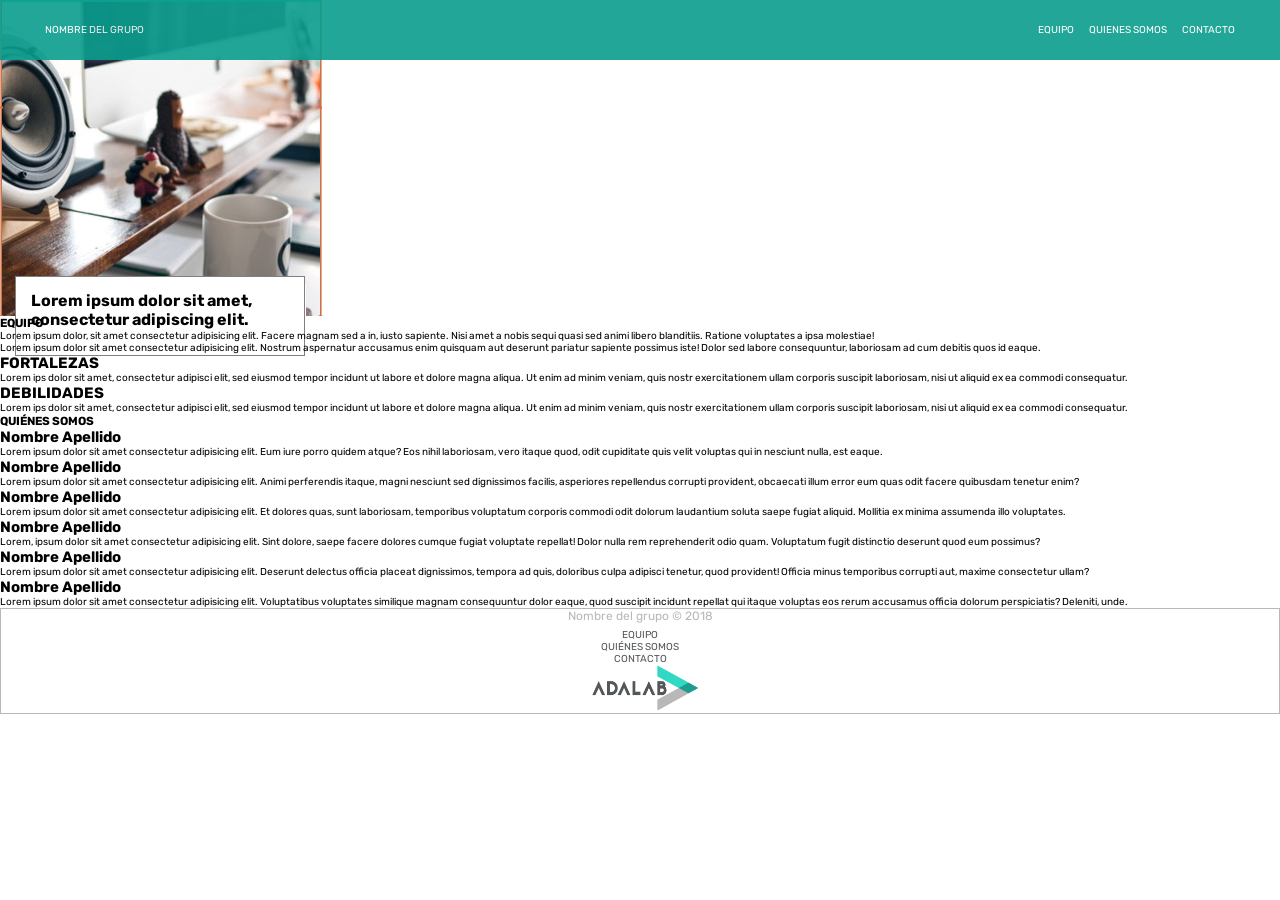
==== index.html @ 7fb5441d "update footer" ====
<!DOCTYPE html>
<html lang="en">
  <head>
    <meta charset="UTF-8" />
    <meta http-equiv="X-UA-Compatible" content="IE=edge" />
    <meta name="viewport" content="width=device-width, initial-scale=1.0" />
    <link rel="stylesheet" href="./CSS/style.css" />
    <link rel="preconnect" href="https://fonts.googleapis.com" />
    <link rel="preconnect" href="https://fonts.gstatic.com" crossorigin />
    <link
      href="https://fonts.googleapis.com/css2?family=Open+Sans&family=Rubik&display=swap"
      rel="stylesheet"
    />
    <title>Web Equipo 3</title>
  </head>
  <body class="s1-home-320">
    <!-- 1 -->
    <header>
      <div class="team-name">NOMBRE DEL GRUPO</div>
      <ul class="navbar">
        <li>EQUIPO</li>
        <li>QUIENES SOMOS</li>
        <li>CONTACTO</li>
      </ul>
    </header>
    <main>
      <!-- 2.Silvia -->
      <section class="hero">
        <div class="Rectangle-2">
          <h4 class="subtitle">
            Lorem ipsum dolor sit amet, consectetur adipiscing elit.
          </h4>
        </div>
      </section>
      <!-- 3 miriam -->
      <section class="about">
        <h3>EQUIPO</h3>
        <p>
          Lorem ipsum dolor, sit amet consectetur adipisicing elit. Facere
          magnam sed a in, iusto sapiente. Nisi amet a nobis sequi quasi sed
          animi libero blanditiis. Ratione voluptates a ipsa molestiae!
        </p>
        <p>
          Lorem ipsum dolor sit amet consectetur adipisicing elit. Nostrum
          aspernatur accusamus enim quisquam aut deserunt pariatur sapiente
          possimus iste! Dolor sed labore consequuntur, laboriosam ad cum
          debitis quos id eaque.
        </p>
      </section>
      <!-- 4 -->
      <section class="strengths"></section>
      <h2>FORTALEZAS</h2>
      <P>Lorem ips dolor sit amet, consectetur adipisci elit, sed eiusmod tempor incidunt ut labore et dolore magna aliqua. Ut enim ad minim veniam, quis nostr exercitationem ullam corporis suscipit laboriosam, nisi ut aliquid ex ea commodi consequatur. </P>
      <h2>DEBILIDADES</h2>
      <p>Lorem ips dolor sit amet, consectetur adipisci elit, sed eiusmod tempor incidunt ut labore et dolore magna aliqua. Ut enim ad minim veniam, quis nostr exercitationem ullam corporis suscipit laboriosam, nisi ut aliquid ex ea commodi consequatur. </p>
      <!-- 5.Natalia -->
      <section class="adalabers">
        <h3>QUIÉNES SOMOS</h3>
        <article>
          <h2>Nombre Apellido</h2>
          <p>Lorem ipsum dolor sit amet consectetur adipisicing elit. Eum iure porro quidem atque? Eos nihil laboriosam, vero itaque quod, odit cupiditate quis velit voluptas qui in nesciunt nulla, est eaque.</p>
        </article>
        <article>
          <h2>Nombre Apellido</h2>
          <p>Lorem ipsum dolor sit amet consectetur adipisicing elit. Animi perferendis itaque, magni nesciunt sed dignissimos facilis, asperiores repellendus corrupti provident, obcaecati illum error eum quas odit facere quibusdam tenetur enim?</p>
        </article>
        <article>
          <h2>Nombre Apellido</h2>
          <p>Lorem ipsum dolor sit amet consectetur adipisicing elit. Et dolores quas, sunt laboriosam, temporibus voluptatum corporis commodi odit dolorum laudantium soluta saepe fugiat aliquid. Mollitia ex minima assumenda illo voluptates.</p>
        </article>
        <article>
          <h2>Nombre Apellido</h2>
          <p>Lorem, ipsum dolor sit amet consectetur adipisicing elit. Sint dolore, saepe facere dolores cumque fugiat voluptate repellat! Dolor nulla rem reprehenderit odio quam. Voluptatum fugit distinctio deserunt quod eum possimus?</p>
        </article>
        <article>
          <h2>Nombre Apellido</h2>
          <p>Lorem ipsum dolor sit amet consectetur adipisicing elit. Deserunt delectus officia placeat dignissimos, tempora ad quis, doloribus culpa adipisci tenetur, quod provident! Officia minus temporibus corrupti aut, maxime consectetur ullam?</p>
        </article>
        <article>
          <h2>Nombre Apellido</h2>
          <p>Lorem ipsum dolor sit amet consectetur adipisicing elit. Voluptatibus voluptates similique magnam consequuntur dolor eaque, quod suscipit incidunt repellat qui itaque voluptas eos rerum accusamus officia dolorum perspiciatis? Deleniti, unde.</p>
        </article>
      </section>
    </main>
    <!-- 6. Maria-->
    <footer>
      <section class="footer">
        <div class="div-footer1">Nombre del grupo © 2018</div>
        <div >
          <ul class="list-footer">
            <li><a href="">EQUIPO</a></li>
            <li><a href="">QUIÉNES SOMOS</a></li>
            <li><a href="">CONTACTO</a></li>
          </ul>
        </div>
        <div>
          <img
            class="logo-adalab"
            src="./img/logo-adalab.png"
            alt="Logo Adalab"
          />
        </div>
      </section>
    </footer>
  </body>
</html>
---- CSS/style.css ----
* {
  margin: 0;
  padding: 0;
  box-sizing: border-box;
  font-family: "Open Sans", sans-serif;
  font-family: "Rubik", sans-serif;
}

:root {
  font-size: 62.5%;
  --black: #000;
  --light-grey-blue: rgba(184, 184, 185, 0.1);
  --aqua: #14d9c4;
  --blue-green: #099d8d;
  --black-8: rgba(0, 0, 0, 0.08);
  --gunmetal: #54585a;
  --white: #fff;
  --cool-grey: #b8b8b9;
}

/* PARTE RAQUEL */

header {
  display: flex;
  justify-content: space-between;
  height: 60px;
  padding-left: 45px;
  padding-right: 45px;
  align-items: center;
  background-color: #099d8d;
  color: white;
  position: fixed;
  width: 100vw;
  opacity: 90%;
}

.navbar {
  display: flex;
  list-style: none;
  column-gap: 15px;
}

/* PARTE SILVIA */
.hero {
    background-image: url(../img/imagen-hero.png);
    background-repeat: no-repeat;
    width: 100vw;
    height: 316px;
    display: flex;
    align-items: center;
}

.Rectangle-2 {
  width: 290px;
  height: 80px;
  margin: 316px 15px 0 15px;
  padding: 14px 15px 16px;
  background-color: white;
  border: 1px solid grey;
  display: flex;
}

.subtitle {
  width: 260px;
  height: 50px;
  font-size: 1.6rem;
  /* SP:el tamañon en Zeplin pone 18px, ver fuente original cuando la tengamos */
}


/* PARTE MARÍA */
.footer {
  height: 20wh;
  border: 1px solid var(--cool-grey);
  display: flex;
  flex-direction: column;
  align-items: center;
  justify-content: space-evenly;
}

.div-footer1 {
  width: 172px;
  height: 20px;
  text-align: center;
  font-size: 1.2rem;
   /* MP:el tamañon en Zeplin pone 14px, ver fuente original cuando la tengamos */
  color:var(--cool-grey);
  
}
.list-footer {
  list-style: none;
  text-align: center;
}

.list-footer a {
  text-decoration: none;
  color: #54585a;
}
.logo-adalab {
  width: 115.9px;
  height: 45px;
}
@media screen and (min-width:768){ 
  .footer{
  height: 20wh;
  border: 1px solid var(--cool-grey);
  display: inline;
  }
  .list-footer{
    text-align: right;
  }
}
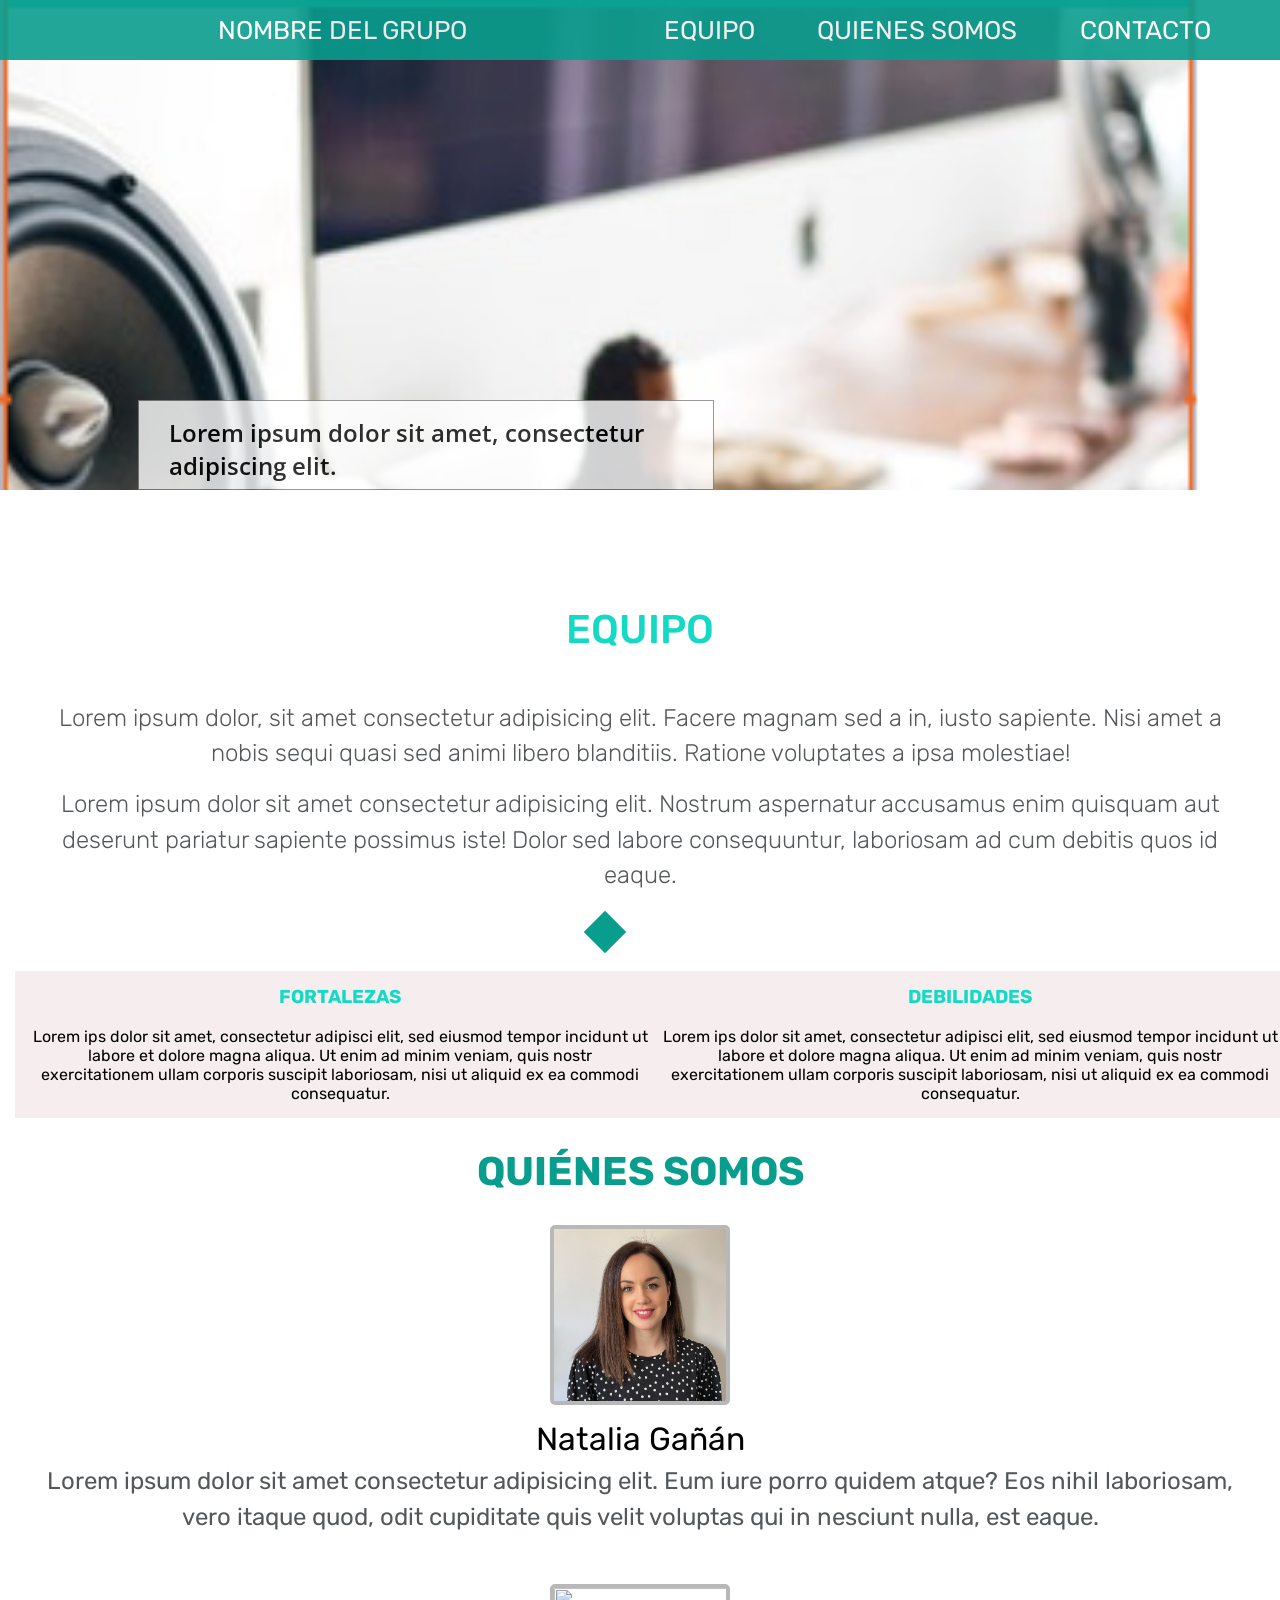
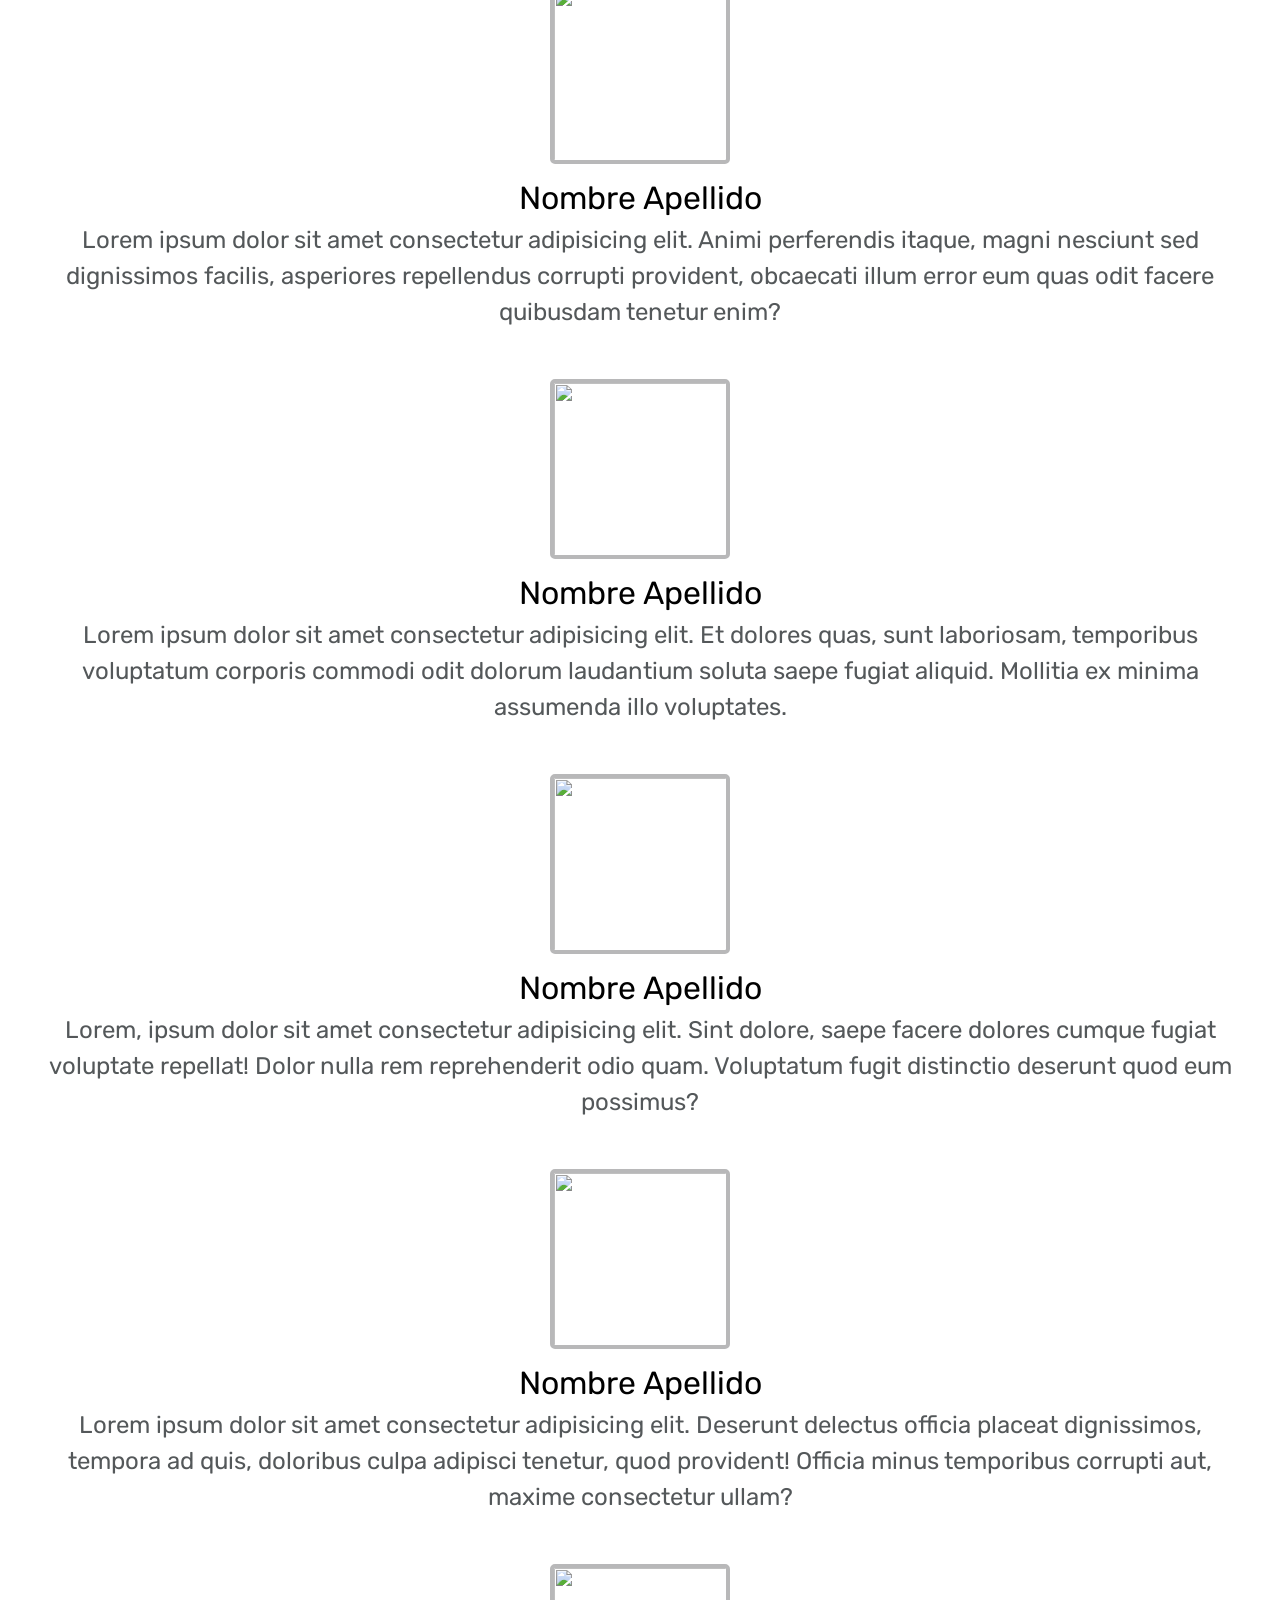
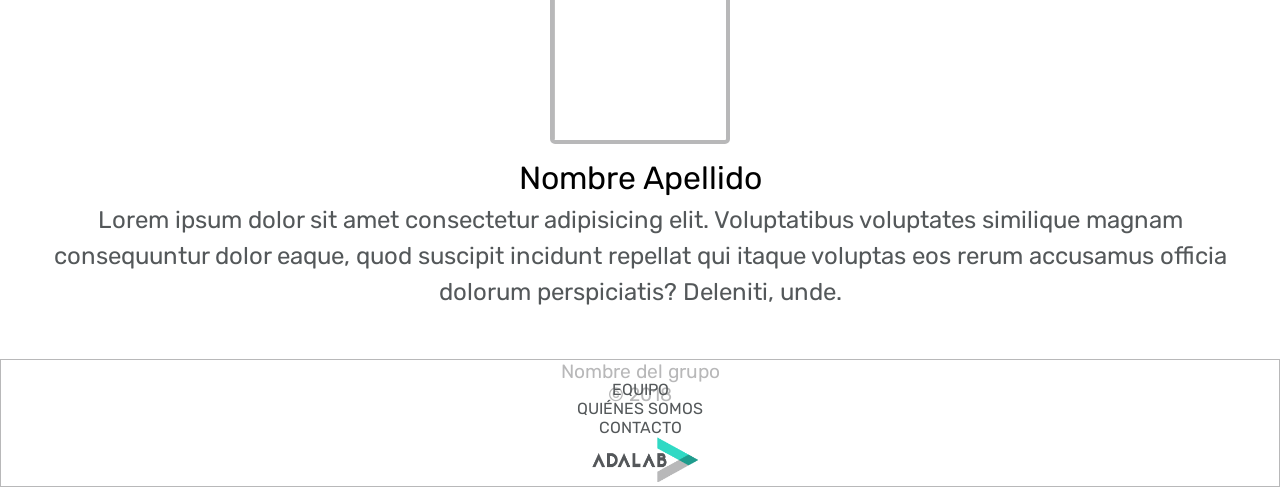
==== commit 7b3bd48f: "update html and css main" ====
--- a/index.html
+++ b/index.html
@@ -1,40 +1,41 @@
 <!DOCTYPE html>
 <html lang="en">
-  <head>
-    <meta charset="UTF-8" />
-    <meta http-equiv="X-UA-Compatible" content="IE=edge" />
-    <meta name="viewport" content="width=device-width, initial-scale=1.0" />
-    <link rel="stylesheet" href="./CSS/style.css" />
-    <link rel="preconnect" href="https://fonts.googleapis.com" />
-    <link rel="preconnect" href="https://fonts.gstatic.com" crossorigin />
-    <link
-      href="https://fonts.googleapis.com/css2?family=Open+Sans&family=Rubik&display=swap"
-      rel="stylesheet"
-    />
-    <title>Web Equipo 3</title>
-  </head>
-  <body class="s1-home-320">
-    <!-- 1 -->
-    <header>
-      <div class="team-name">NOMBRE DEL GRUPO</div>
-      <ul class="navbar">
-        <li>EQUIPO</li>
-        <li>QUIENES SOMOS</li>
-        <li>CONTACTO</li>
-      </ul>
-    </header>
-    <main>
-      <!-- 2.Silvia -->
-      <section class="hero">
-        <div class="Rectangle-2">
-          <h4 class="subtitle">
-            Lorem ipsum dolor sit amet, consectetur adipiscing elit.
-          </h4>
-        </div>
-      </section>
-      <!-- 3 miriam -->
-      <section class="about">
-        <h3>EQUIPO</h3>
+
+<head>
+  <meta charset="UTF-8" />
+  <meta http-equiv="X-UA-Compatible" content="IE=edge" />
+  <meta name="viewport" content="width=device-width, initial-scale=1.0" />
+  <link rel="stylesheet" href="./CSS/style.css" />
+  <link rel="preconnect" href="https://fonts.googleapis.com" />
+  <link rel="preconnect" href="https://fonts.gstatic.com" crossorigin />
+  <link href="https://fonts.googleapis.com/css2?family=Open+Sans&family=Rubik&display=swap" rel="stylesheet" />
+  <script src="https://kit.fontawesome.com/822f5c1f81.js" crossorigin="anonymous"></script>
+  <title>Web Equipo 3</title>
+</head>
+
+<body class="s1-home-320">
+  <!-- 1 -->
+  <header>
+    <div class="team-name">NOMBRE DEL GRUPO</div>
+    <ul class="navbar">
+      <li>EQUIPO</li>
+      <li>QUIENES SOMOS</li>
+      <li>CONTACTO</li>
+    </ul>
+  </header>
+  <main>
+    <!-- 2.Silvia -->
+    <section class="hero">
+      <div class="Rectangle-2">
+        <h4 class="subtitle">
+          Lorem ipsum dolor sit amet, consectetur adipiscing elit.
+        </h4>
+      </div>
+    </section>
+    <!-- 3 miriam -->
+    <section class="about">
+      <h3>EQUIPO</h3>
+      <div class="about-paragraph">
         <p>
           Lorem ipsum dolor, sit amet consectetur adipisicing elit. Facere
           magnam sed a in, iusto sapiente. Nisi amet a nobis sequi quasi sed
@@ -46,61 +47,129 @@
           possimus iste! Dolor sed labore consequuntur, laboriosam ad cum
           debitis quos id eaque.
         </p>
-      </section>
-      <!-- 4 -->
-      <section class="strengths"></section>
-      <h2>FORTALEZAS</h2>
-      <P>Lorem ips dolor sit amet, consectetur adipisci elit, sed eiusmod tempor incidunt ut labore et dolore magna aliqua. Ut enim ad minim veniam, quis nostr exercitationem ullam corporis suscipit laboriosam, nisi ut aliquid ex ea commodi consequatur. </P>
-      <h2>DEBILIDADES</h2>
-      <p>Lorem ips dolor sit amet, consectetur adipisci elit, sed eiusmod tempor incidunt ut labore et dolore magna aliqua. Ut enim ad minim veniam, quis nostr exercitationem ullam corporis suscipit laboriosam, nisi ut aliquid ex ea commodi consequatur. </p>
-      <!-- 5.Natalia -->
-      <section class="adalabers">
-        <h3>QUIÉNES SOMOS</h3>
-        <article>
-          <h2>Nombre Apellido</h2>
-          <p>Lorem ipsum dolor sit amet consectetur adipisicing elit. Eum iure porro quidem atque? Eos nihil laboriosam, vero itaque quod, odit cupiditate quis velit voluptas qui in nesciunt nulla, est eaque.</p>
-        </article>
-        <article>
-          <h2>Nombre Apellido</h2>
-          <p>Lorem ipsum dolor sit amet consectetur adipisicing elit. Animi perferendis itaque, magni nesciunt sed dignissimos facilis, asperiores repellendus corrupti provident, obcaecati illum error eum quas odit facere quibusdam tenetur enim?</p>
-        </article>
-        <article>
-          <h2>Nombre Apellido</h2>
-          <p>Lorem ipsum dolor sit amet consectetur adipisicing elit. Et dolores quas, sunt laboriosam, temporibus voluptatum corporis commodi odit dolorum laudantium soluta saepe fugiat aliquid. Mollitia ex minima assumenda illo voluptates.</p>
-        </article>
-        <article>
-          <h2>Nombre Apellido</h2>
-          <p>Lorem, ipsum dolor sit amet consectetur adipisicing elit. Sint dolore, saepe facere dolores cumque fugiat voluptate repellat! Dolor nulla rem reprehenderit odio quam. Voluptatum fugit distinctio deserunt quod eum possimus?</p>
-        </article>
-        <article>
-          <h2>Nombre Apellido</h2>
-          <p>Lorem ipsum dolor sit amet consectetur adipisicing elit. Deserunt delectus officia placeat dignissimos, tempora ad quis, doloribus culpa adipisci tenetur, quod provident! Officia minus temporibus corrupti aut, maxime consectetur ullam?</p>
-        </article>
-        <article>
-          <h2>Nombre Apellido</h2>
-          <p>Lorem ipsum dolor sit amet consectetur adipisicing elit. Voluptatibus voluptates similique magnam consequuntur dolor eaque, quod suscipit incidunt repellat qui itaque voluptas eos rerum accusamus officia dolorum perspiciatis? Deleniti, unde.</p>
-        </article>
-      </section>
-    </main>
-    <!-- 6. Maria-->
-    <footer>
-      <section class="footer">
-        <div class="div-footer1">Nombre del grupo © 2018</div>
-        <div >
-          <ul class="list-footer">
-            <li><a href="">EQUIPO</a></li>
-            <li><a href="">QUIÉNES SOMOS</a></li>
-            <li><a href="">CONTACTO</a></li>
-          </ul>
+      </div>
+    </section>
+    <div class="about-cube"></div>
+    <!-- 4 -->
+    <section class="strengths">
+    <div class="fort">
+      
+        <h3 class="forttit">FORTALEZAS</h3>
+        <br/>
+      
+        <p>Lorem ips dolor sit amet, consectetur adipisci elit, sed eiusmod tempor incidunt ut labore et dolore magna aliqua. Ut enim ad minim veniam, quis nostr exercitationem ullam corporis suscipit laboriosam, nisi ut aliquid ex ea commodi consequatur. </p>
+    </div>
+    
+
+    <div class="debi">
+
+          <h3 
+          class="debil">DEBILIDADES</h3>
+          <br/>
+
+        <p>Lorem ips dolor sit amet, consectetur adipisci elit, sed eiusmod tempor incidunt ut labore et dolore magna aliqua. Ut enim ad minim veniam, quis nostr exercitationem ullam corporis suscipit laboriosam, nisi ut aliquid ex ea commodi consequatur. </p>
+    </div>
+      
+    </section>
+
+    <!-- 5.Natalia -->
+    <section class="adalabers">
+      <h2 class="title-section2">quiénes somos</h2>
+      <article class="boxes">
+        <img class="images" src="./img/Nataliaoriginal.jpg" alt="">
+        <h3 class="names">Natalia Gañán</h3>
+        <p class="description">Lorem ipsum dolor sit amet consectetur adipisicing elit. Eum iure porro quidem atque? Eos
+          nihil laboriosam, vero itaque quod, odit cupiditate quis velit voluptas qui in nesciunt nulla, est eaque.</p>
+        <div class="icons">
+          <a href="https://twitter.com/NataliaaNGV"><i class="fa-brands fa-twitter fa-xl"></i></a>
+          <a href="https://www.linkedin.com/in/nataliagananventura/"><i class="fa-brands fa-linkedin-in fa-xl"></i></a>
+          <a href="https://github.com/nataliaventura93" target=_blank;><i class="fa-brands fa-github-alt fa-xl"></i></a>
+          <a href="mailto:nataliaventura93@gmail.com"><i class="fa-solid fa-envelope fa-xl"></i></a>
         </div>
-        <div>
-          <img
-            class="logo-adalab"
-            src="./img/logo-adalab.png"
-            alt="Logo Adalab"
-          />
+      </article>
+      <article class="boxes">
+        <img class="images" src="" alt="">
+        <h3 class="names">Nombre Apellido</h3>
+        <p class="description">Lorem ipsum dolor sit amet consectetur adipisicing elit. Animi perferendis itaque, magni
+          nesciunt sed dignissimos facilis, asperiores repellendus corrupti provident, obcaecati illum error eum quas
+          odit facere quibusdam tenetur enim?</p>
+        <div class="icons">
+          <a href=""><i class="fa-brands fa-twitter fa-xl"></i></a>
+          <a href=""><i class="fa-brands fa-linkedin-in fa-xl"></i></a>
+          <a href=""><i class="fa-brands fa-github-alt fa-xl"></i></a>
+          <a href=""><i class="fa-solid fa-envelope fa-xl"></i></a>
         </div>
-      </section>
-    </footer>
-  </body>
-</html>
+      </article>
+      <article class="boxes">
+        <img class="images" src="" alt="">
+        <h3 class="names">Nombre Apellido</h3>
+        <p class="description">Lorem ipsum dolor sit amet consectetur adipisicing elit. Et dolores quas, sunt
+          laboriosam, temporibus voluptatum corporis commodi odit dolorum laudantium soluta saepe fugiat aliquid.
+          Mollitia ex minima assumenda illo voluptates.</p>
+        <div class="icons">
+          <a href=""><i class="fa-brands fa-twitter fa-xl"></i></a>
+          <a href=""><i class="fa-brands fa-linkedin-in fa-xl"></i></a>
+          <a href=""><i class="fa-brands fa-github-alt fa-xl"></i></a>
+          <a href=""><i class="fa-solid fa-envelope fa-xl"></i></a>
+        </div>
+      </article>
+      <article class="boxes">
+        <img class="images" src="" alt="">
+        <h3 class="names">Nombre Apellido</h3>
+        <p class="description">Lorem, ipsum dolor sit amet consectetur adipisicing elit. Sint dolore, saepe facere
+          dolores cumque fugiat voluptate repellat! Dolor nulla rem reprehenderit odio quam. Voluptatum fugit distinctio
+          deserunt quod eum possimus?</p>
+        <div class="icons">
+          <a href=""><i class="fa-brands fa-twitter fa-xl"></i></a>
+          <a href=""><i class="fa-brands fa-linkedin-in fa-xl"></i></a>
+          <a href=""><i class="fa-brands fa-github-alt fa-xl"></i></a>
+          <a href=""><i class="fa-solid fa-envelope fa-xl"></i></a>
+        </div>
+      </article>
+      <article class="boxes">
+        <img class="images" src="" alt="">
+        <h3 class="names">Nombre Apellido</h3>
+        <p class="description">Lorem ipsum dolor sit amet consectetur adipisicing elit. Deserunt delectus officia
+          placeat dignissimos, tempora ad quis, doloribus culpa adipisci tenetur, quod provident! Officia minus
+          temporibus corrupti aut, maxime consectetur ullam?</p>
+        <div class="icons">
+          <a href=""><i class="fa-brands fa-twitter fa-xl"></i></a>
+          <a href=""><i class="fa-brands fa-linkedin-in fa-xl"></i></a>
+          <a href=""><i class="fa-brands fa-github-alt fa-xl"></i></a>
+          <a href=""><i class="fa-solid fa-envelope fa-xl"></i></a>
+        </div>
+      </article>
+      <article class="boxes">
+        <img class="images" src="" alt="">
+        <h3 class="names">Nombre Apellido</h3>
+        <p class="description">Lorem ipsum dolor sit amet consectetur adipisicing elit. Voluptatibus voluptates
+          similique magnam consequuntur dolor eaque, quod suscipit incidunt repellat qui itaque voluptas eos rerum
+          accusamus officia dolorum perspiciatis? Deleniti, unde.</p>
+        <div class="icons">
+          <a href=""><i class="fa-brands fa-twitter fa-xl"></i></a>
+          <a href=""><i class="fa-brands fa-linkedin-in fa-xl"></i></a>
+          <a href=""><i class="fa-brands fa-github-alt fa-xl"></i></a>
+          <a href=""><i class="fa-solid fa-envelope fa-xl"></i></a>
+        </div>
+      </article>
+    </section>
+  </main>
+  <!-- 6. Maria-->
+  <footer>
+    <section class="footer">
+      <div class="div-footer1">Nombre del grupo © 2018</div>
+      <div>
+        <ul class="list-footer">
+          <li><a href="">EQUIPO</a></li>
+          <li><a href="">QUIÉNES SOMOS</a></li>
+          <li><a href="">CONTACTO</a></li>
+        </ul>
+      </div>
+      <div>
+        <img class="logo-adalab" src="./img/logo-adalab.png" alt="Logo Adalab" />
+      </div>
+    </section>
+  </footer>
+</body>
+
+</html>
--- a/CSS/style.css
+++ b/CSS/style.css
@@ -4,10 +4,12 @@
   box-sizing: border-box;
   font-family: "Open Sans", sans-serif;
   font-family: "Rubik", sans-serif;
+
 }
 
 :root {
-  font-size: 62.5%;
+  font-size: 100%;
+  /* SP para que se me viese bien no podía tener esto a 62.5% */
   --black: #000;
   --light-grey-blue: rgba(184, 184, 185, 0.1);
   --aqua: #14d9c4;
@@ -19,33 +21,90 @@
 }
 
 /* PARTE RAQUEL */
-
 header {
-  display: flex;
-  justify-content: space-between;
-  height: 60px;
-  padding-left: 45px;
-  padding-right: 45px;
-  align-items: center;
-  background-color: #099d8d;
-  color: white;
-  position: fixed;
-  width: 100vw;
+  font-size: 1.6rem;
   opacity: 90%;
-}
-
-.navbar {
-  display: flex;
-  list-style: none;
-  column-gap: 15px;
+  color: var(--white);
+}
+
+@media screen and (min-width: 480px) {
+  header {
+    display: block;
+    position: fixed;
+  }
+
+  .team-name {
+    width: 100vw;
+    background-color: var(--blue-green)  ;
+    height: 60px;
+    display: flex;
+    justify-content: center;
+    align-items: center;
+  }
+
+  .navbar {
+    width: 100vw;
+    background-color: var(--aqua);
+    height: 60px;
+    display: flex;
+    justify-content: space-around;
+    align-items: center;
+    list-style: none;
+  }
+}
+
+@media screen and (min-width: 768px) {
+  header {
+    display: flex;
+    justify-content: space-between;
+    height: 60px;
+    padding-left: 45px;
+    padding-right: 45px;
+    align-items: center;
+    background-color: var(--blue-green);
+    color: var(--white);
+    position: fixed;
+    width: 100vw;
+  }
+
+  .navbar {
+    display: flex;
+    list-style: none;
+    column-gap: 15px;
+    background-color: var(--blue-green);
+  }
+}
+
+@media screen and (min-width: 1200px) {
+  header {
+    display: flex;
+    justify-content: space-between;
+    height: 60px;
+    padding-left: 45px;
+    padding-right: 45px;
+    align-items: center;
+    background-color: #099d8d;
+    color: white;
+    position: fixed;
+    width: 100vw;
+  }
+
+  .navbar {
+    display: flex;
+    list-style: none;
+    column-gap: 15px;
+    background-color: var(--blue-green);
+  }
 }
 
 /* PARTE SILVIA */
 .hero {
     background-image: url(../img/imagen-hero.png);
     background-repeat: no-repeat;
-    width: 100vw;
-    height: 316px;
+    /* background-color: red; */
+    width: 100vw;
+    height: 316px; 
+    margin: 0 0 46px;
     display: flex;
     align-items: center;
 }
@@ -53,9 +112,9 @@
 .Rectangle-2 {
   width: 290px;
   height: 80px;
-  margin: 316px 15px 0 15px;
+  margin: 297px 15px 0;
   padding: 14px 15px 16px;
-  background-color: white;
+  background-color: var(--white);
   border: 1px solid grey;
   display: flex;
 }
@@ -63,10 +122,193 @@
 .subtitle {
   width: 260px;
   height: 50px;
-  font-size: 1.6rem;
-  /* SP:el tamañon en Zeplin pone 18px, ver fuente original cuando la tengamos */
-}
-
+  font-family: "Open Sans", sans-serif;
+  font-size: 1.125rem;
+  font-weight: 600;
+  font-stretch: normal;
+  font-style: normal;
+  line-height: 1.563;
+  letter-spacing: normal;
+  color: var(--black);
+}
+
+@media screen and (min-width: 768px) {
+  .Rectangle-2 {
+    width: 441px;
+    height: 80px;
+    margin: 281px 281px 0 46px;
+    padding: 15px 30px;
+    opacity: 0.8;
+    background-color: var(--white);
+  }
+  .hero {
+    background-size: cover;
+    height: 361px; 
+  }
+  .subtitle {
+    width: 381px;
+    line-height: 1.39;
+  }
+}
+
+@media screen and (min-width: 1200px) {
+  .Rectangle-2 {
+    width: 800px;
+    height: 90px;
+    margin: 400px 488px 0 138px;
+    padding: 15px 30px;
+    opacity: 0.8;
+    background-color: var(--white);
+  }
+  .hero {
+    background-size:cover;
+    width: 1200px;
+    height: 490px; 
+  }
+  .subtitle {
+    width: 514px;
+    font-size: 1.5rem;
+    line-height: 1.39;
+  }
+}
+/* PARTE MIRIAM */
+.about{
+  background-color: var(--white);
+  width: 100%;
+  height: 50%;
+  padding: 30px;
+  display: flex;
+  flex-direction: column;
+}
+
+.about h3{
+width: 100%;
+height: 40%;
+margin: 40px 0;
+font-size: 2.5rem;
+font-weight: 500;
+color: var(--aqua);
+display: flex;
+justify-content: center;}
+
+.about-paragraph{
+  width: 100%;
+  
+}
+
+.about p{
+  color: var(--gunmetal);
+  font-size: 1.5rem;
+  text-align: center;
+  line-height: 2.2rem;
+  padding: 8px;
+  font-weight: 100;
+}
+
+.about-cube{
+  background-color: #099d8d;
+  width: 30px;
+  height: 30px;
+  display: flex;
+ margin: 0 55% 0 45%;
+  transform: rotate(45deg) translateY(-2.2vh);
+}
+
+@media screen and (min-width: 768px){
+  .about{
+    height: 25%;
+  }
+}
+/* Parte Lola*/
+.strengths{
+  width: 100%;
+  height: 100%;
+  margin: 10px 15px 0 15px;
+  padding: 15px 15px 15px;
+  background-color: rgb(246, 238, 238);
+  display: flex;
+  row-gap: 10px;
+  column-gap: 10px;
+  justify-content:flex-center;
+  
+}
+
+.forttit{
+  color:#14d9c4;  
+}
+
+.fort{
+  text-align: center;
+
+}
+
+.debil{
+  color:#14d9c4;
+}
+
+.debi{
+  text-align: center;
+  
+
+}
+/*Natalia*/
+.adalabers {
+  display: flex;
+  flex-direction: column;
+  align-items: center;
+}
+
+.title-section2 {
+  text-transform: uppercase;
+  font-size: 2.5rem;
+  color: var(--blue-green);
+  margin: 30px 0;
+}
+
+.boxes {
+  display: flex;
+  flex-direction: column;
+  align-items: center;
+}
+
+.images {
+  object-fit: cover;
+  width: 180px;
+  height: 180px;
+  border: solid 4px var(--cool-grey);
+  border-radius: 5px;
+}
+
+.names {
+  font-size: 2rem;
+  font-weight: normal;
+  margin: 15px 0 5px 0; 
+
+}
+
+.description {
+  text-align: center;
+  font-size: 1.5rem;
+  color: var(--gunmetal);
+  line-height: 1.5;
+  margin: 0 30px;
+  padding: 0 15px;
+}
+
+i {
+  margin: 0 5px;
+}
+
+.icons a {
+  color: var(--blue-green);
+ 
+}
+.icons {
+  display: flex;
+  justify-content: center;
+  margin: 15px;
+
+}
 
 /* PARTE MARÍA */
 .footer {
@@ -94,7 +336,7 @@
 
 .list-footer a {
   text-decoration: none;
-  color: #54585a;
+  color: var(--gunmetal);
 }
 .logo-adalab {
   width: 115.9px;
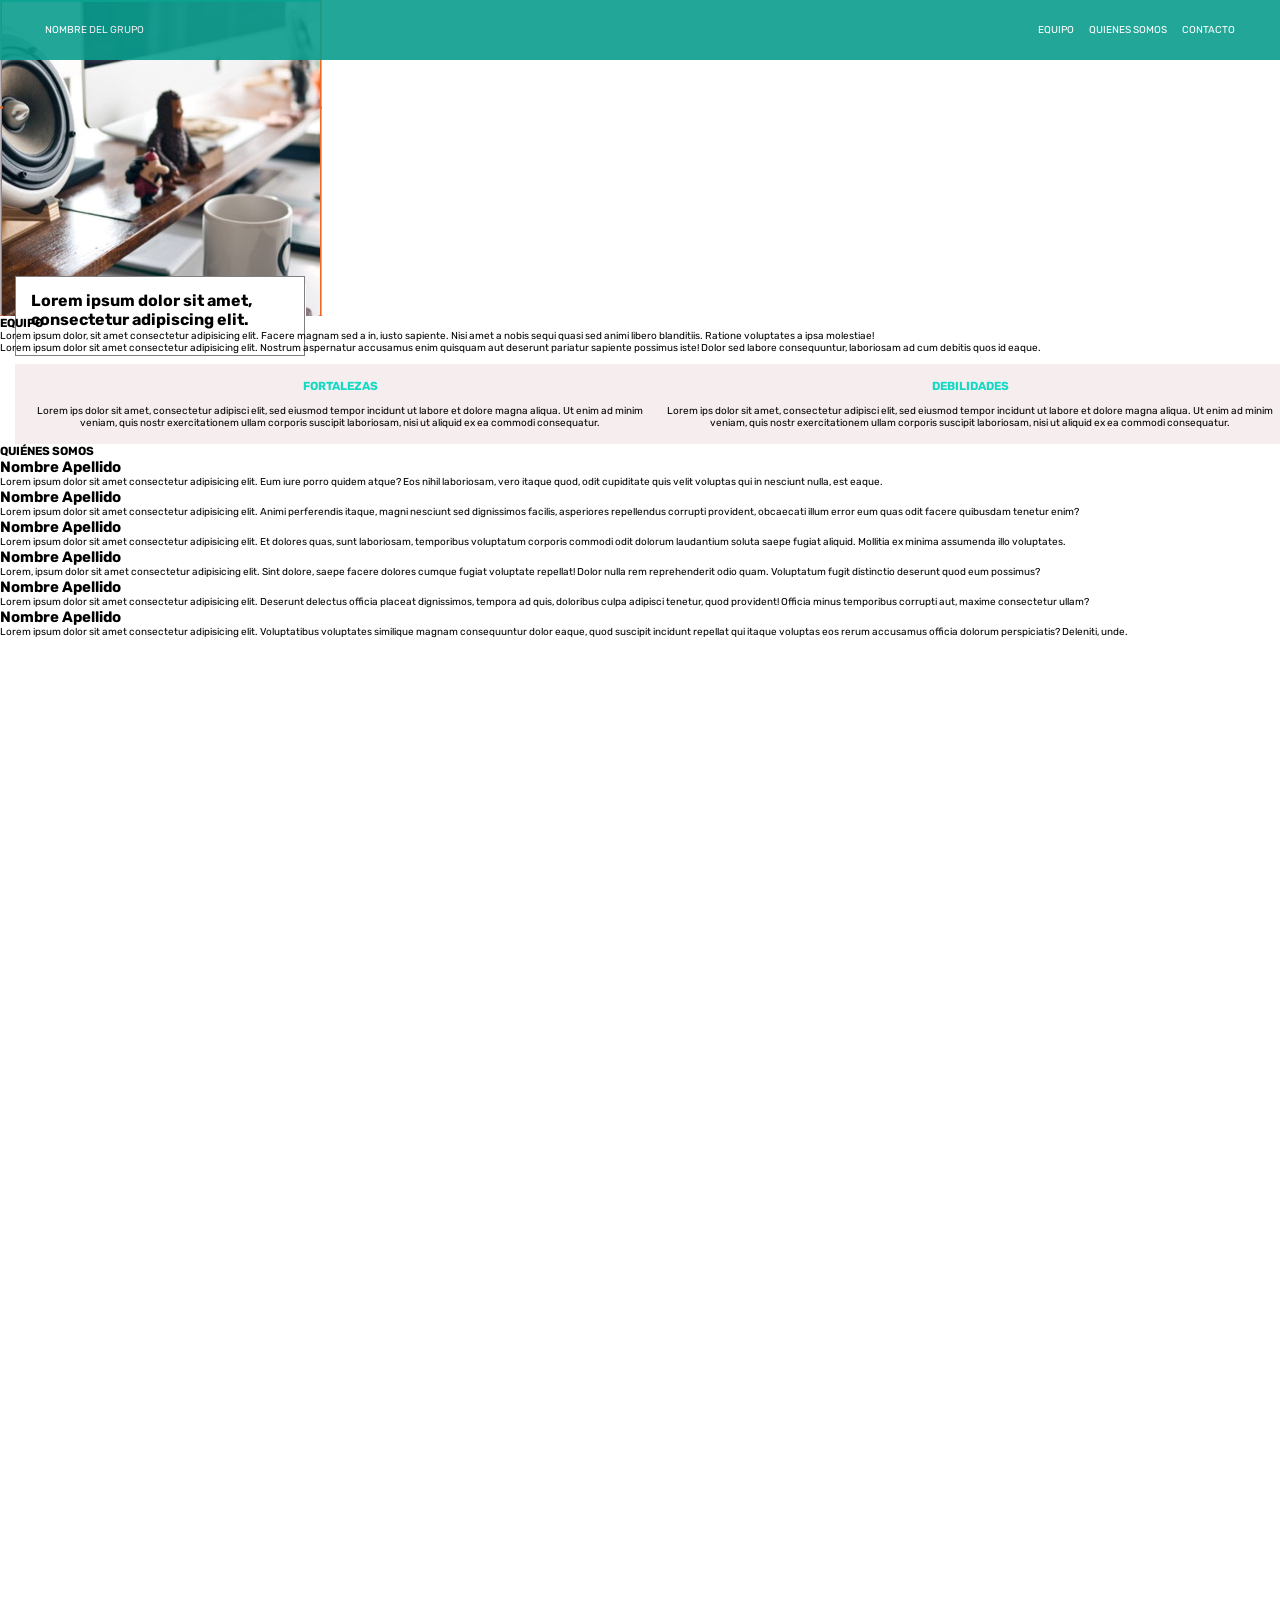
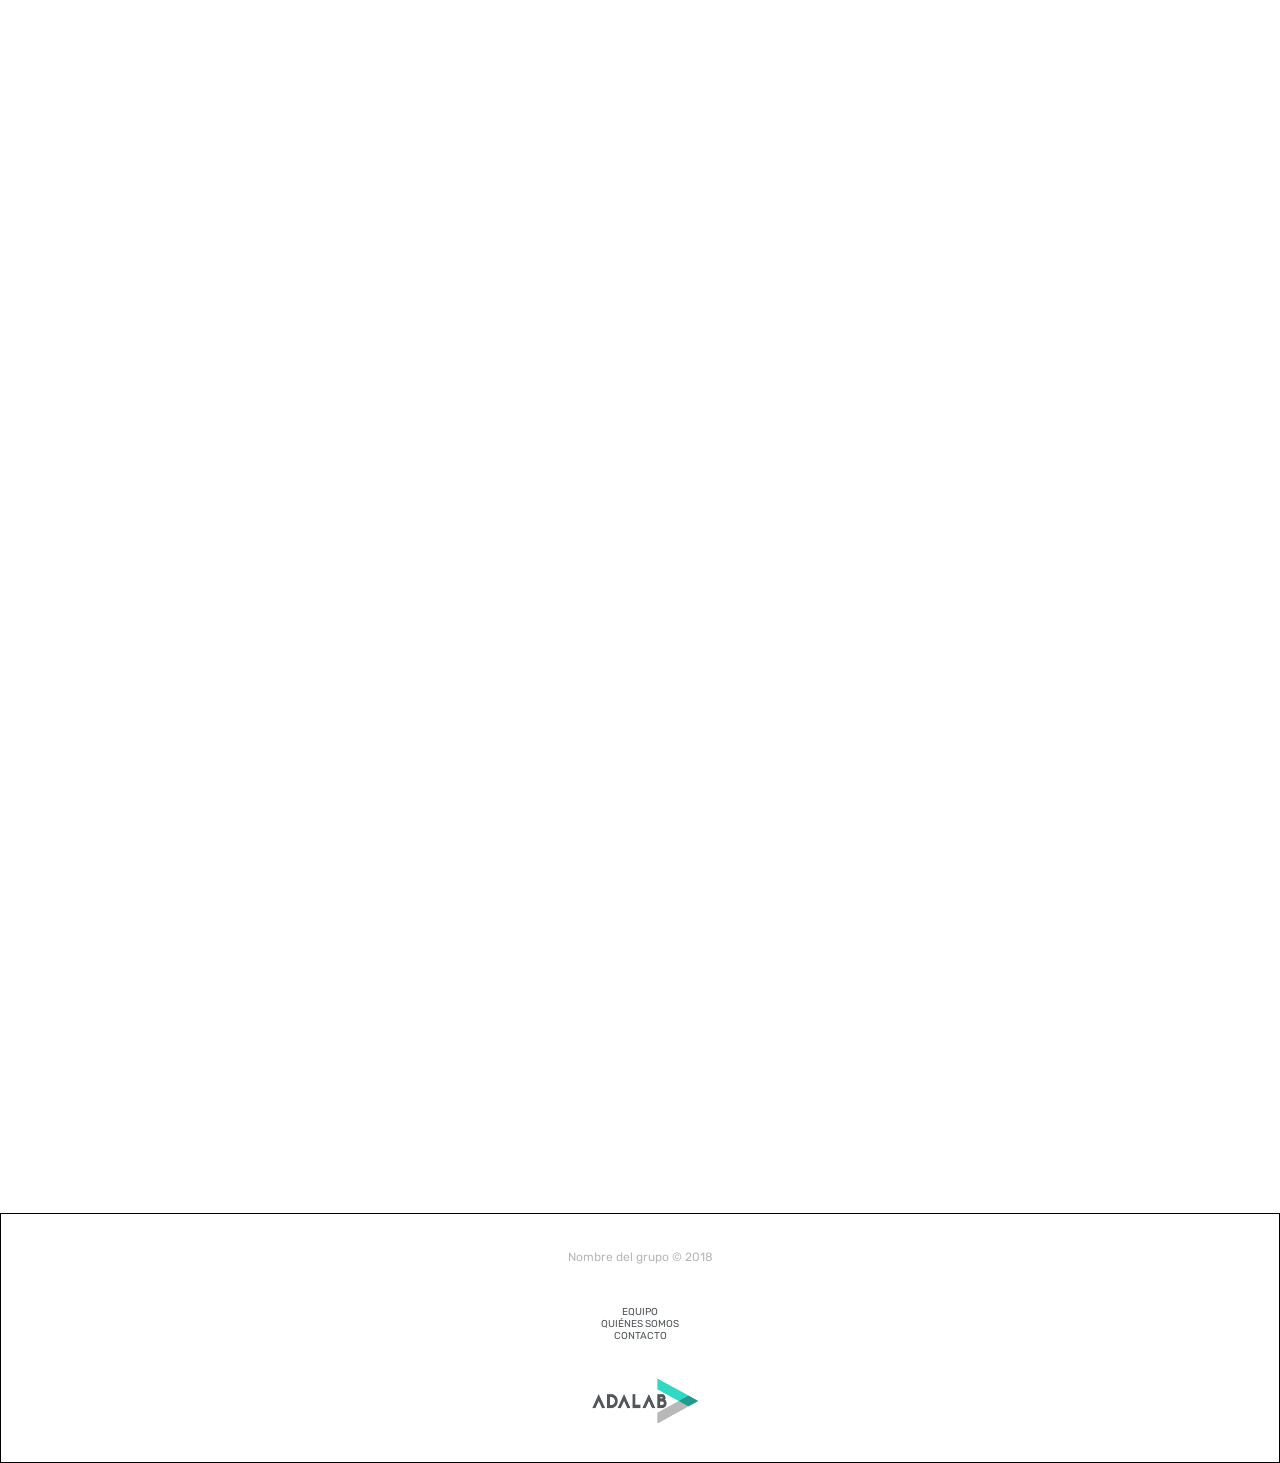
==== commit a25bb16f: "add strengths" ====
--- a/index.html
+++ b/index.html
@@ -1,175 +1,123 @@
-<!DOCTYPE html>
-<html lang="en">
-
-<head>
-  <meta charset="UTF-8" />
-  <meta http-equiv="X-UA-Compatible" content="IE=edge" />
-  <meta name="viewport" content="width=device-width, initial-scale=1.0" />
-  <link rel="stylesheet" href="./CSS/style.css" />
-  <link rel="preconnect" href="https://fonts.googleapis.com" />
-  <link rel="preconnect" href="https://fonts.gstatic.com" crossorigin />
-  <link href="https://fonts.googleapis.com/css2?family=Open+Sans&family=Rubik&display=swap" rel="stylesheet" />
-  <script src="https://kit.fontawesome.com/822f5c1f81.js" crossorigin="anonymous"></script>
-  <title>Web Equipo 3</title>
-</head>
-
-<body class="s1-home-320">
-  <!-- 1 -->
-  <header>
-    <div class="team-name">NOMBRE DEL GRUPO</div>
-    <ul class="navbar">
-      <li>EQUIPO</li>
-      <li>QUIENES SOMOS</li>
-      <li>CONTACTO</li>
-    </ul>
-  </header>
-  <main>
-    <!-- 2.Silvia -->
-    <section class="hero">
-      <div class="Rectangle-2">
-        <h4 class="subtitle">
-          Lorem ipsum dolor sit amet, consectetur adipiscing elit.
-        </h4>
-      </div>
-    </section>
-    <!-- 3 miriam -->
-    <section class="about">
-      <h3>EQUIPO</h3>
-      <div class="about-paragraph">
-        <p>
-          Lorem ipsum dolor, sit amet consectetur adipisicing elit. Facere
-          magnam sed a in, iusto sapiente. Nisi amet a nobis sequi quasi sed
-          animi libero blanditiis. Ratione voluptates a ipsa molestiae!
-        </p>
-        <p>
-          Lorem ipsum dolor sit amet consectetur adipisicing elit. Nostrum
-          aspernatur accusamus enim quisquam aut deserunt pariatur sapiente
-          possimus iste! Dolor sed labore consequuntur, laboriosam ad cum
-          debitis quos id eaque.
-        </p>
-      </div>
-    </section>
-    <div class="about-cube"></div>
-    <!-- 4 -->
-    <section class="strengths">
-    <div class="fort">
-      
-        <h3 class="forttit">FORTALEZAS</h3>
-        <br/>
-      
-        <p>Lorem ips dolor sit amet, consectetur adipisci elit, sed eiusmod tempor incidunt ut labore et dolore magna aliqua. Ut enim ad minim veniam, quis nostr exercitationem ullam corporis suscipit laboriosam, nisi ut aliquid ex ea commodi consequatur. </p>
-    </div>
-    
-
-    <div class="debi">
-
-          <h3 
-          class="debil">DEBILIDADES</h3>
-          <br/>
-
-        <p>Lorem ips dolor sit amet, consectetur adipisci elit, sed eiusmod tempor incidunt ut labore et dolore magna aliqua. Ut enim ad minim veniam, quis nostr exercitationem ullam corporis suscipit laboriosam, nisi ut aliquid ex ea commodi consequatur. </p>
-    </div>
-      
-    </section>
-
-    <!-- 5.Natalia -->
-    <section class="adalabers">
-      <h2 class="title-section2">quiénes somos</h2>
-      <article class="boxes">
-        <img class="images" src="./img/Nataliaoriginal.jpg" alt="">
-        <h3 class="names">Natalia Gañán</h3>
-        <p class="description">Lorem ipsum dolor sit amet consectetur adipisicing elit. Eum iure porro quidem atque? Eos
-          nihil laboriosam, vero itaque quod, odit cupiditate quis velit voluptas qui in nesciunt nulla, est eaque.</p>
-        <div class="icons">
-          <a href="https://twitter.com/NataliaaNGV"><i class="fa-brands fa-twitter fa-xl"></i></a>
-          <a href="https://www.linkedin.com/in/nataliagananventura/"><i class="fa-brands fa-linkedin-in fa-xl"></i></a>
-          <a href="https://github.com/nataliaventura93" target=_blank;><i class="fa-brands fa-github-alt fa-xl"></i></a>
-          <a href="mailto:nataliaventura93@gmail.com"><i class="fa-solid fa-envelope fa-xl"></i></a>
-        </div>
-      </article>
-      <article class="boxes">
-        <img class="images" src="" alt="">
-        <h3 class="names">Nombre Apellido</h3>
-        <p class="description">Lorem ipsum dolor sit amet consectetur adipisicing elit. Animi perferendis itaque, magni
-          nesciunt sed dignissimos facilis, asperiores repellendus corrupti provident, obcaecati illum error eum quas
-          odit facere quibusdam tenetur enim?</p>
-        <div class="icons">
-          <a href=""><i class="fa-brands fa-twitter fa-xl"></i></a>
-          <a href=""><i class="fa-brands fa-linkedin-in fa-xl"></i></a>
-          <a href=""><i class="fa-brands fa-github-alt fa-xl"></i></a>
-          <a href=""><i class="fa-solid fa-envelope fa-xl"></i></a>
-        </div>
-      </article>
-      <article class="boxes">
-        <img class="images" src="" alt="">
-        <h3 class="names">Nombre Apellido</h3>
-        <p class="description">Lorem ipsum dolor sit amet consectetur adipisicing elit. Et dolores quas, sunt
-          laboriosam, temporibus voluptatum corporis commodi odit dolorum laudantium soluta saepe fugiat aliquid.
-          Mollitia ex minima assumenda illo voluptates.</p>
-        <div class="icons">
-          <a href=""><i class="fa-brands fa-twitter fa-xl"></i></a>
-          <a href=""><i class="fa-brands fa-linkedin-in fa-xl"></i></a>
-          <a href=""><i class="fa-brands fa-github-alt fa-xl"></i></a>
-          <a href=""><i class="fa-solid fa-envelope fa-xl"></i></a>
-        </div>
-      </article>
-      <article class="boxes">
-        <img class="images" src="" alt="">
-        <h3 class="names">Nombre Apellido</h3>
-        <p class="description">Lorem, ipsum dolor sit amet consectetur adipisicing elit. Sint dolore, saepe facere
-          dolores cumque fugiat voluptate repellat! Dolor nulla rem reprehenderit odio quam. Voluptatum fugit distinctio
-          deserunt quod eum possimus?</p>
-        <div class="icons">
-          <a href=""><i class="fa-brands fa-twitter fa-xl"></i></a>
-          <a href=""><i class="fa-brands fa-linkedin-in fa-xl"></i></a>
-          <a href=""><i class="fa-brands fa-github-alt fa-xl"></i></a>
-          <a href=""><i class="fa-solid fa-envelope fa-xl"></i></a>
-        </div>
-      </article>
-      <article class="boxes">
-        <img class="images" src="" alt="">
-        <h3 class="names">Nombre Apellido</h3>
-        <p class="description">Lorem ipsum dolor sit amet consectetur adipisicing elit. Deserunt delectus officia
-          placeat dignissimos, tempora ad quis, doloribus culpa adipisci tenetur, quod provident! Officia minus
-          temporibus corrupti aut, maxime consectetur ullam?</p>
-        <div class="icons">
-          <a href=""><i class="fa-brands fa-twitter fa-xl"></i></a>
-          <a href=""><i class="fa-brands fa-linkedin-in fa-xl"></i></a>
-          <a href=""><i class="fa-brands fa-github-alt fa-xl"></i></a>
-          <a href=""><i class="fa-solid fa-envelope fa-xl"></i></a>
-        </div>
-      </article>
-      <article class="boxes">
-        <img class="images" src="" alt="">
-        <h3 class="names">Nombre Apellido</h3>
-        <p class="description">Lorem ipsum dolor sit amet consectetur adipisicing elit. Voluptatibus voluptates
-          similique magnam consequuntur dolor eaque, quod suscipit incidunt repellat qui itaque voluptas eos rerum
-          accusamus officia dolorum perspiciatis? Deleniti, unde.</p>
-        <div class="icons">
-          <a href=""><i class="fa-brands fa-twitter fa-xl"></i></a>
-          <a href=""><i class="fa-brands fa-linkedin-in fa-xl"></i></a>
-          <a href=""><i class="fa-brands fa-github-alt fa-xl"></i></a>
-          <a href=""><i class="fa-solid fa-envelope fa-xl"></i></a>
-        </div>
-      </article>
-    </section>
-  </main>
-  <!-- 6. Maria-->
-  <footer>
-    <section class="footer">
-      <div class="div-footer1">Nombre del grupo © 2018</div>
-      <div>
-        <ul class="list-footer">
-          <li><a href="">EQUIPO</a></li>
-          <li><a href="">QUIÉNES SOMOS</a></li>
-          <li><a href="">CONTACTO</a></li>
-        </ul>
-      </div>
-      <div>
-        <img class="logo-adalab" src="./img/logo-adalab.png" alt="Logo Adalab" />
-      </div>
-    </section>
-  </footer>
-</body>
-
-</html>+<!DOCTYPE html>
+<html lang="en">
+  <head>
+    <meta charset="UTF-8" />
+    <meta http-equiv="X-UA-Compatible" content="IE=edge" />
+    <meta name="viewport" content="width=device-width, initial-scale=1.0" />
+    <link rel="stylesheet" href="./CSS/style.css" />
+    <link rel="preconnect" href="https://fonts.googleapis.com" />
+    <link rel="preconnect" href="https://fonts.gstatic.com" crossorigin />
+    <link
+      href="https://fonts.googleapis.com/css2?family=Open+Sans&family=Rubik&display=swap"
+      rel="stylesheet"
+    />
+    <title>Web Equipo 3</title>
+  </head>
+  <body class="s1-home-320">
+    <!-- 1 -->
+    <header>
+      <div class="team-name">NOMBRE DEL GRUPO</div>
+      <ul class="navbar">
+        <li>EQUIPO</li>
+        <li>QUIENES SOMOS</li>
+        <li>CONTACTO</li>
+      </ul>
+    </header>
+    <main>
+      <!-- 2.Silvia -->
+      <section class="hero">
+        <div class="Rectangle-2">
+          <h4 class="subtitle">
+            Lorem ipsum dolor sit amet, consectetur adipiscing elit.
+          </h4>
+        </div>
+      </section>
+      <!-- 3 miriam -->
+      <section class="about">
+        <h3>EQUIPO</h3>
+        <p>
+          Lorem ipsum dolor, sit amet consectetur adipisicing elit. Facere
+          magnam sed a in, iusto sapiente. Nisi amet a nobis sequi quasi sed
+          animi libero blanditiis. Ratione voluptates a ipsa molestiae!
+        </p>
+        <p>
+          Lorem ipsum dolor sit amet consectetur adipisicing elit. Nostrum
+          aspernatur accusamus enim quisquam aut deserunt pariatur sapiente
+          possimus iste! Dolor sed labore consequuntur, laboriosam ad cum
+          debitis quos id eaque.
+        </p>
+
+      </section>
+      <!-- 4 -->
+      <section class="strengths">
+      <div class="fort">
+        
+          <h3 class="forttit">FORTALEZAS</h3>
+          <br/>
+        
+          <p>Lorem ips dolor sit amet, consectetur adipisci elit, sed eiusmod tempor incidunt ut labore et dolore magna aliqua. Ut enim ad minim veniam, quis nostr exercitationem ullam corporis suscipit laboriosam, nisi ut aliquid ex ea commodi consequatur. </p>
+      </div>
+      
+
+      <div class="debi">
+
+            <h3 
+            class="debil">DEBILIDADES</h3>
+            <br/>
+
+          <p>Lorem ips dolor sit amet, consectetur adipisci elit, sed eiusmod tempor incidunt ut labore et dolore magna aliqua. Ut enim ad minim veniam, quis nostr exercitationem ullam corporis suscipit laboriosam, nisi ut aliquid ex ea commodi consequatur. </p>
+      </div>
+        
+      </section>
+
+      <!-- 5.Natalia -->
+      <section class="adalabers">
+        <h3>QUIÉNES SOMOS</h3>
+        <article>
+          <h2>Nombre Apellido</h2>
+          <p>Lorem ipsum dolor sit amet consectetur adipisicing elit. Eum iure porro quidem atque? Eos nihil laboriosam, vero itaque quod, odit cupiditate quis velit voluptas qui in nesciunt nulla, est eaque.</p>
+        </article>
+        <article>
+          <h2>Nombre Apellido</h2>
+          <p>Lorem ipsum dolor sit amet consectetur adipisicing elit. Animi perferendis itaque, magni nesciunt sed dignissimos facilis, asperiores repellendus corrupti provident, obcaecati illum error eum quas odit facere quibusdam tenetur enim?</p>
+        </article>
+        <article>
+          <h2>Nombre Apellido</h2>
+          <p>Lorem ipsum dolor sit amet consectetur adipisicing elit. Et dolores quas, sunt laboriosam, temporibus voluptatum corporis commodi odit dolorum laudantium soluta saepe fugiat aliquid. Mollitia ex minima assumenda illo voluptates.</p>
+        </article>
+        <article>
+          <h2>Nombre Apellido</h2>
+          <p>Lorem, ipsum dolor sit amet consectetur adipisicing elit. Sint dolore, saepe facere dolores cumque fugiat voluptate repellat! Dolor nulla rem reprehenderit odio quam. Voluptatum fugit distinctio deserunt quod eum possimus?</p>
+        </article>
+        <article>
+          <h2>Nombre Apellido</h2>
+          <p>Lorem ipsum dolor sit amet consectetur adipisicing elit. Deserunt delectus officia placeat dignissimos, tempora ad quis, doloribus culpa adipisci tenetur, quod provident! Officia minus temporibus corrupti aut, maxime consectetur ullam?</p>
+        </article>
+        <article>
+          <h2>Nombre Apellido</h2>
+          <p>Lorem ipsum dolor sit amet consectetur adipisicing elit. Voluptatibus voluptates similique magnam consequuntur dolor eaque, quod suscipit incidunt repellat qui itaque voluptas eos rerum accusamus officia dolorum perspiciatis? Deleniti, unde.</p>
+        </article>
+      </section>
+    </main>
+    <!-- 6. Maria-->
+    <footer>
+      <section class="footer">
+        <div class="div-footer1">Nombre del grupo © 2018</div>
+        <div>
+          <ul class="list-footer">
+            <li><a href="">EQUIPO</a></li>
+            <li><a href="">QUIÉNES SOMOS</a></li>
+            <li><a href="">CONTACTO</a></li>
+          </ul>
+        </div>
+        <div>
+          <img
+            class="logo-adalab"
+            src="./img/logo-adalab.png"
+            alt="Logo Adalab"
+          />
+        </div>
+      </section>
+    </footer>
+  </body>
+</html>
--- a/CSS/style.css
+++ b/CSS/style.css
@@ -1,355 +1,139 @@
-* {
-  margin: 0;
-  padding: 0;
-  box-sizing: border-box;
-  font-family: "Open Sans", sans-serif;
-  font-family: "Rubik", sans-serif;
-
-}
-
-:root {
-  font-size: 100%;
-  /* SP para que se me viese bien no podía tener esto a 62.5% */
-  --black: #000;
-  --light-grey-blue: rgba(184, 184, 185, 0.1);
-  --aqua: #14d9c4;
-  --blue-green: #099d8d;
-  --black-8: rgba(0, 0, 0, 0.08);
-  --gunmetal: #54585a;
-  --white: #fff;
-  --cool-grey: #b8b8b9;
-}
-
-/* PARTE RAQUEL */
-header {
-  font-size: 1.6rem;
-  opacity: 90%;
-  color: var(--white);
-}
-
-@media screen and (min-width: 480px) {
-  header {
-    display: block;
-    position: fixed;
-  }
-
-  .team-name {
-    width: 100vw;
-    background-color: var(--blue-green)  ;
-    height: 60px;
-    display: flex;
-    justify-content: center;
-    align-items: center;
-  }
-
-  .navbar {
-    width: 100vw;
-    background-color: var(--aqua);
-    height: 60px;
-    display: flex;
-    justify-content: space-around;
-    align-items: center;
-    list-style: none;
-  }
-}
-
-@media screen and (min-width: 768px) {
-  header {
-    display: flex;
-    justify-content: space-between;
-    height: 60px;
-    padding-left: 45px;
-    padding-right: 45px;
-    align-items: center;
-    background-color: var(--blue-green);
-    color: var(--white);
-    position: fixed;
-    width: 100vw;
-  }
-
-  .navbar {
-    display: flex;
-    list-style: none;
-    column-gap: 15px;
-    background-color: var(--blue-green);
-  }
-}
-
-@media screen and (min-width: 1200px) {
-  header {
-    display: flex;
-    justify-content: space-between;
-    height: 60px;
-    padding-left: 45px;
-    padding-right: 45px;
-    align-items: center;
-    background-color: #099d8d;
-    color: white;
-    position: fixed;
-    width: 100vw;
-  }
-
-  .navbar {
-    display: flex;
-    list-style: none;
-    column-gap: 15px;
-    background-color: var(--blue-green);
-  }
-}
-
-/* PARTE SILVIA */
-.hero {
-    background-image: url(../img/imagen-hero.png);
-    background-repeat: no-repeat;
-    /* background-color: red; */
-    width: 100vw;
-    height: 316px; 
-    margin: 0 0 46px;
-    display: flex;
-    align-items: center;
-}
-
-.Rectangle-2 {
-  width: 290px;
-  height: 80px;
-  margin: 297px 15px 0;
-  padding: 14px 15px 16px;
-  background-color: var(--white);
-  border: 1px solid grey;
-  display: flex;
-}
-
-.subtitle {
-  width: 260px;
-  height: 50px;
-  font-family: "Open Sans", sans-serif;
-  font-size: 1.125rem;
-  font-weight: 600;
-  font-stretch: normal;
-  font-style: normal;
-  line-height: 1.563;
-  letter-spacing: normal;
-  color: var(--black);
-}
-
-@media screen and (min-width: 768px) {
-  .Rectangle-2 {
-    width: 441px;
-    height: 80px;
-    margin: 281px 281px 0 46px;
-    padding: 15px 30px;
-    opacity: 0.8;
-    background-color: var(--white);
-  }
-  .hero {
-    background-size: cover;
-    height: 361px; 
-  }
-  .subtitle {
-    width: 381px;
-    line-height: 1.39;
-  }
-}
-
-@media screen and (min-width: 1200px) {
-  .Rectangle-2 {
-    width: 800px;
-    height: 90px;
-    margin: 400px 488px 0 138px;
-    padding: 15px 30px;
-    opacity: 0.8;
-    background-color: var(--white);
-  }
-  .hero {
-    background-size:cover;
-    width: 1200px;
-    height: 490px; 
-  }
-  .subtitle {
-    width: 514px;
-    font-size: 1.5rem;
-    line-height: 1.39;
-  }
-}
-/* PARTE MIRIAM */
-.about{
-  background-color: var(--white);
-  width: 100%;
-  height: 50%;
-  padding: 30px;
-  display: flex;
-  flex-direction: column;
-}
-
-.about h3{
-width: 100%;
-height: 40%;
-margin: 40px 0;
-font-size: 2.5rem;
-font-weight: 500;
-color: var(--aqua);
-display: flex;
-justify-content: center;}
-
-.about-paragraph{
-  width: 100%;
-  
-}
-
-.about p{
-  color: var(--gunmetal);
-  font-size: 1.5rem;
-  text-align: center;
-  line-height: 2.2rem;
-  padding: 8px;
-  font-weight: 100;
-}
-
-.about-cube{
-  background-color: #099d8d;
-  width: 30px;
-  height: 30px;
-  display: flex;
- margin: 0 55% 0 45%;
-  transform: rotate(45deg) translateY(-2.2vh);
-}
-
-@media screen and (min-width: 768px){
-  .about{
-    height: 25%;
-  }
-}
-/* Parte Lola*/
-.strengths{
-  width: 100%;
-  height: 100%;
-  margin: 10px 15px 0 15px;
-  padding: 15px 15px 15px;
-  background-color: rgb(246, 238, 238);
-  display: flex;
-  row-gap: 10px;
-  column-gap: 10px;
-  justify-content:flex-center;
-  
-}
-
-.forttit{
-  color:#14d9c4;  
-}
-
-.fort{
-  text-align: center;
-
-}
-
-.debil{
-  color:#14d9c4;
-}
-
-.debi{
-  text-align: center;
-  
-
-}
-/*Natalia*/
-.adalabers {
-  display: flex;
-  flex-direction: column;
-  align-items: center;
-}
-
-.title-section2 {
-  text-transform: uppercase;
-  font-size: 2.5rem;
-  color: var(--blue-green);
-  margin: 30px 0;
-}
-
-.boxes {
-  display: flex;
-  flex-direction: column;
-  align-items: center;
-}
-
-.images {
-  object-fit: cover;
-  width: 180px;
-  height: 180px;
-  border: solid 4px var(--cool-grey);
-  border-radius: 5px;
-}
-
-.names {
-  font-size: 2rem;
-  font-weight: normal;
-  margin: 15px 0 5px 0; 
-
-}
-
-.description {
-  text-align: center;
-  font-size: 1.5rem;
-  color: var(--gunmetal);
-  line-height: 1.5;
-  margin: 0 30px;
-  padding: 0 15px;
-}
-
-i {
-  margin: 0 5px;
-}
-
-.icons a {
-  color: var(--blue-green);
- 
-}
-.icons {
-  display: flex;
-  justify-content: center;
-  margin: 15px;
-
-}
-
-/* PARTE MARÍA */
-.footer {
-  height: 20wh;
-  border: 1px solid var(--cool-grey);
-  display: flex;
-  flex-direction: column;
-  align-items: center;
-  justify-content: space-evenly;
-}
-
-.div-footer1 {
-  width: 172px;
-  height: 20px;
-  text-align: center;
-  font-size: 1.2rem;
-   /* MP:el tamañon en Zeplin pone 14px, ver fuente original cuando la tengamos */
-  color:var(--cool-grey);
-  
-}
-.list-footer {
-  list-style: none;
-  text-align: center;
-}
-
-.list-footer a {
-  text-decoration: none;
-  color: var(--gunmetal);
-}
-.logo-adalab {
-  width: 115.9px;
-  height: 45px;
-}
-@media screen and (min-width:768){ 
-  .footer{
-  height: 20wh;
-  border: 1px solid var(--cool-grey);
-  display: inline;
-  }
-  .list-footer{
-    text-align: right;
-  }
-}
-
+* {
+  margin: 0;
+  padding: 0;
+  box-sizing: border-box;
+  font-family: "Open Sans", sans-serif;
+  font-family: "Rubik", sans-serif;
+}
+
+:root {
+  font-size: 62.5%;
+  --black: #000;
+  --light-grey-blue: rgba(184, 184, 185, 0.1);
+  --aqua: #14d9c4;
+  --blue-green: #099d8d;
+  --black-8: rgba(0, 0, 0, 0.08);
+  --gunmetal: #54585a;
+  --white: #fff;
+  --cool-grey: #b8b8b9;
+}
+
+/* PARTE RAQUEL */
+
+header {
+  display: flex;
+  justify-content: space-between;
+  height: 60px;
+  padding-left: 45px;
+  padding-right: 45px;
+  align-items: center;
+  background-color: #099d8d;
+  color: white;
+  position: fixed;
+  width: 100vw;
+  opacity: 90%;
+}
+
+.navbar {
+  display: flex;
+  list-style: none;
+  column-gap: 15px;
+}
+
+/* PARTE SILVIA */
+.hero {
+    background-image: url(../img/imagen-hero.png);
+    background-repeat: no-repeat;
+    width: 100vw;
+    height: 316px;
+    display: flex;
+    align-items: center;
+}
+
+.Rectangle-2 {
+  width: 290px;
+  height: 80px;
+  margin: 316px 15px 0 15px;
+  padding: 14px 15px 16px;
+  background-color: white;
+  border: 1px solid grey;
+  display: flex;
+}
+
+.subtitle {
+  width: 260px;
+  height: 50px;
+  font-size: 1.6rem;
+  /* SP:el tamañon en Zeplin pone 18px, ver fuente original cuando la tengamos */
+}
+
+
+/* PARTE MARÍA */
+.footer {
+  margin-top: 3775px;
+  height: 250px;
+  border: 1px solid black;
+  display: flex;
+  flex-direction: column;
+  align-items: center;
+  justify-content: space-evenly;
+}
+
+.div-footer1 {
+  width: 172px;
+  height: 20px;
+  text-align: center;
+  font-size: 1.2rem;
+   /* MP:el tamañon en Zeplin pone 14px, ver fuente original cuando la tengamos */
+  color: #b8b8b9;
+  /* color: var(--cool-grey); */
+}
+.list-footer {
+  list-style: none;
+  text-align: center;
+}
+
+.list-footer a {
+    text-decoration: none;
+    color: #54585a;
+    /* color: var(--gunmetal); */
+
+}
+/* Parte Lola*/
+.strengths{
+  width: 100%;
+  height: 100%;
+  margin: 10px 15px 0 15px;
+  padding: 15px 15px 15px;
+  background-color: rgb(246, 238, 238);
+  display: flex;
+  row-gap: 10px;
+  column-gap: 10px;
+  justify-content:flex-center;
+  
+}
+
+.forttit{
+  color:#14d9c4;  
+}
+
+.fort{
+  text-align: center;
+
+}
+
+.debil{
+  color:#14d9c4;
+}
+
+.debi{
+  text-align: center;
+  
+
+}
+
+.logo-adalab {
+  width: 115.9px;
+  height: 45px;
+}
+
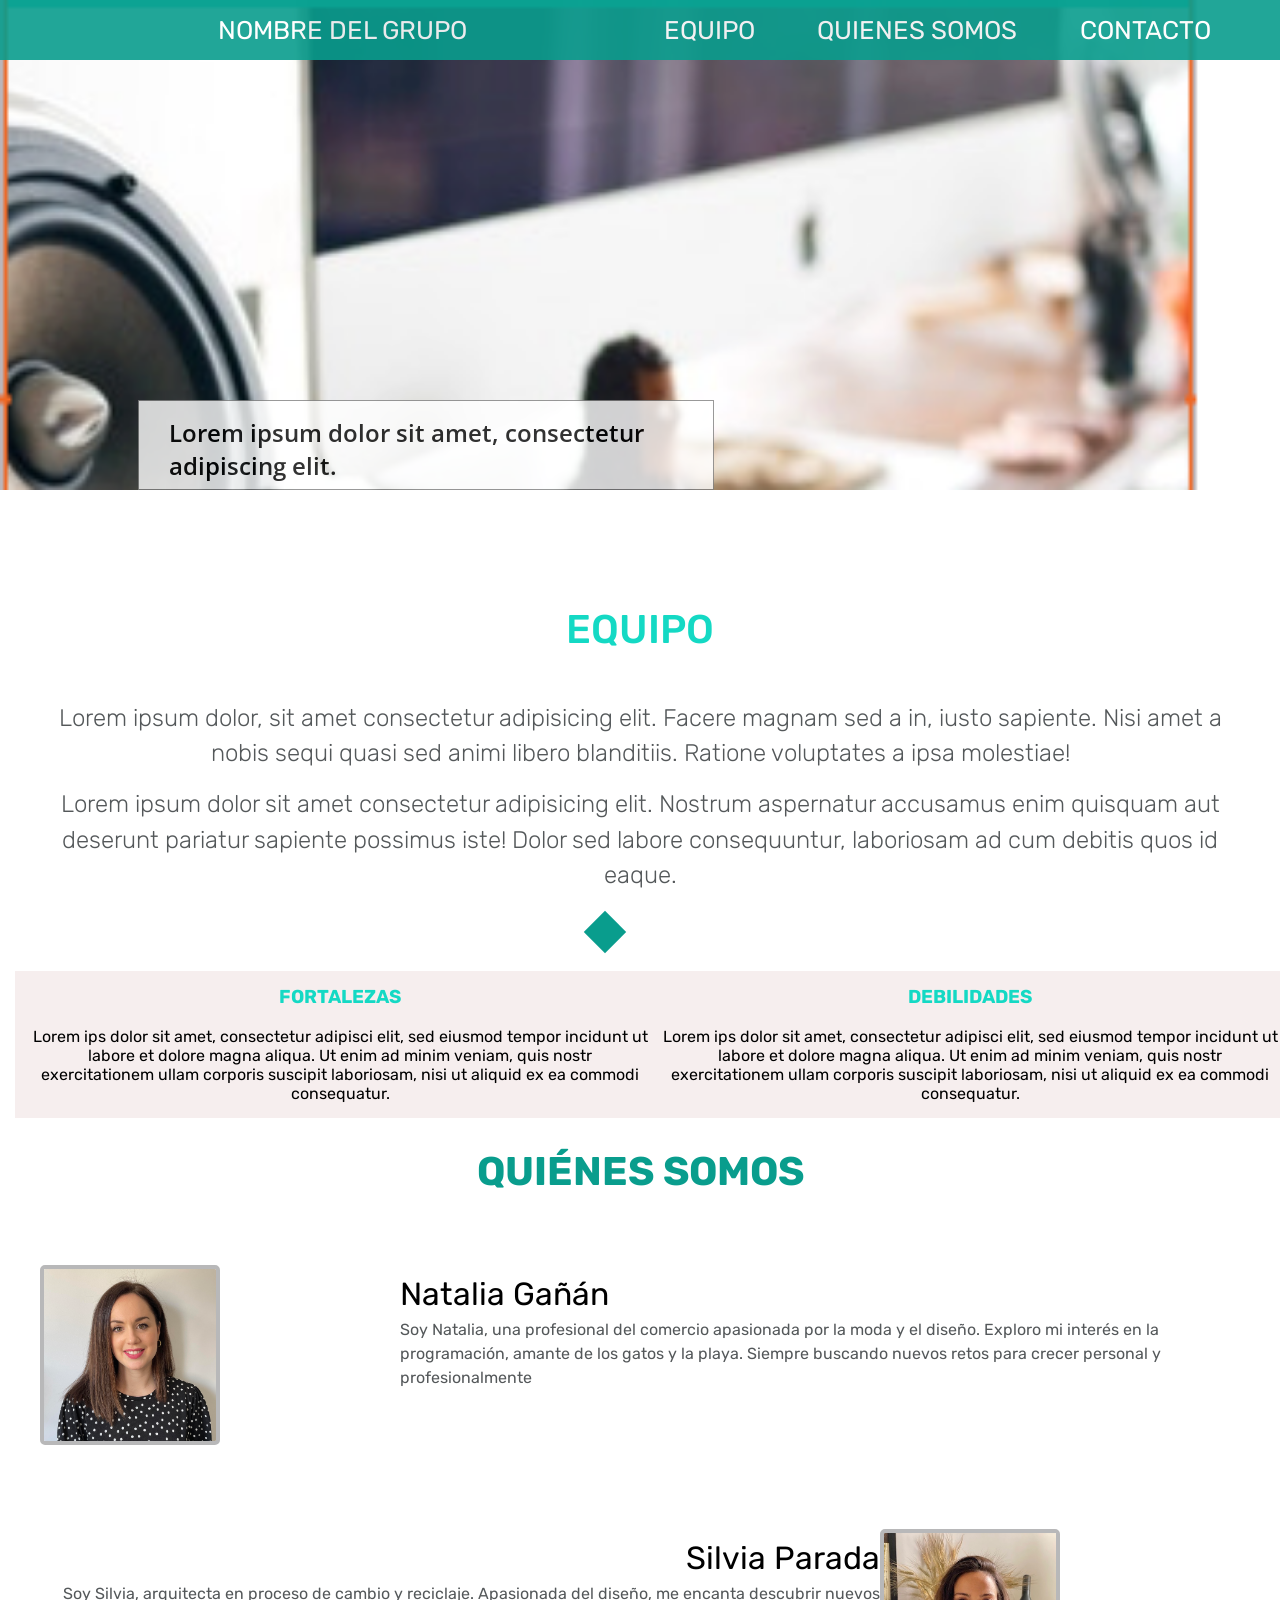
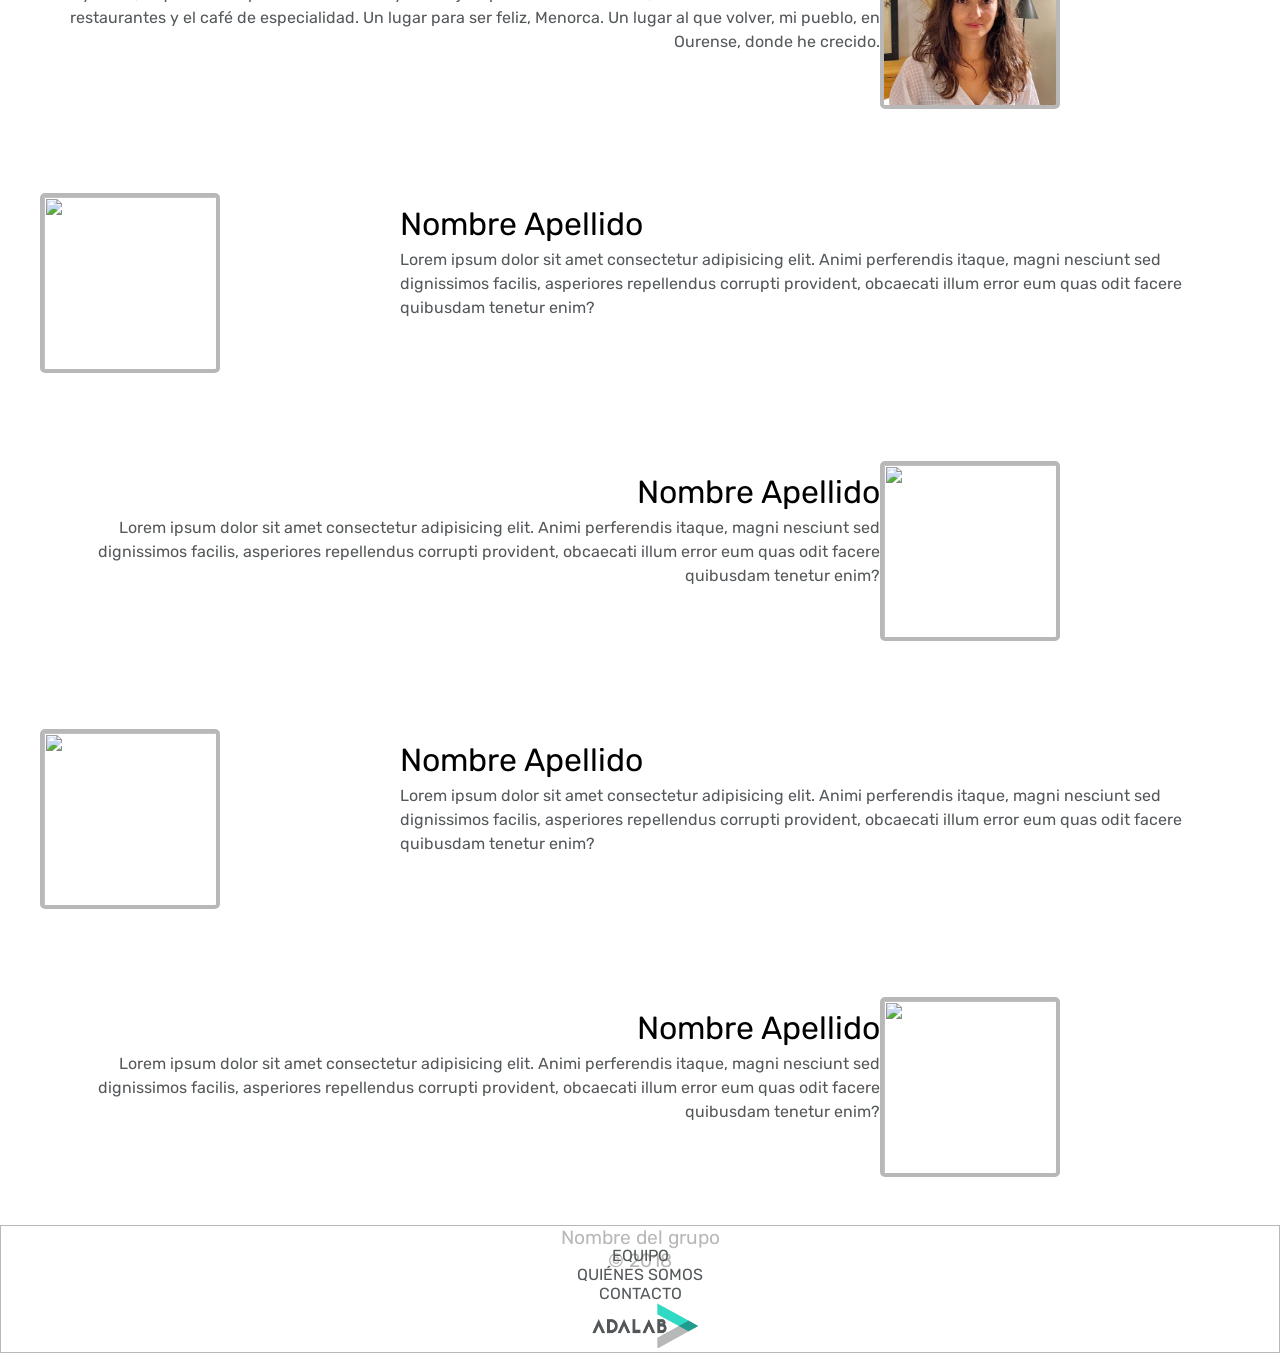
==== commit eed529ce: "Add changes about adalabers section" ====
--- a/index.html
+++ b/index.html
@@ -1,123 +1,209 @@
-<!DOCTYPE html>
-<html lang="en">
-  <head>
-    <meta charset="UTF-8" />
-    <meta http-equiv="X-UA-Compatible" content="IE=edge" />
-    <meta name="viewport" content="width=device-width, initial-scale=1.0" />
-    <link rel="stylesheet" href="./CSS/style.css" />
-    <link rel="preconnect" href="https://fonts.googleapis.com" />
-    <link rel="preconnect" href="https://fonts.gstatic.com" crossorigin />
-    <link
-      href="https://fonts.googleapis.com/css2?family=Open+Sans&family=Rubik&display=swap"
-      rel="stylesheet"
-    />
-    <title>Web Equipo 3</title>
-  </head>
-  <body class="s1-home-320">
-    <!-- 1 -->
-    <header>
-      <div class="team-name">NOMBRE DEL GRUPO</div>
-      <ul class="navbar">
-        <li>EQUIPO</li>
-        <li>QUIENES SOMOS</li>
-        <li>CONTACTO</li>
-      </ul>
-    </header>
-    <main>
-      <!-- 2.Silvia -->
-      <section class="hero">
-        <div class="Rectangle-2">
-          <h4 class="subtitle">
-            Lorem ipsum dolor sit amet, consectetur adipiscing elit.
-          </h4>
-        </div>
-      </section>
-      <!-- 3 miriam -->
-      <section class="about">
-        <h3>EQUIPO</h3>
-        <p>
-          Lorem ipsum dolor, sit amet consectetur adipisicing elit. Facere
-          magnam sed a in, iusto sapiente. Nisi amet a nobis sequi quasi sed
-          animi libero blanditiis. Ratione voluptates a ipsa molestiae!
-        </p>
-        <p>
-          Lorem ipsum dolor sit amet consectetur adipisicing elit. Nostrum
-          aspernatur accusamus enim quisquam aut deserunt pariatur sapiente
-          possimus iste! Dolor sed labore consequuntur, laboriosam ad cum
-          debitis quos id eaque.
-        </p>
-
-      </section>
-      <!-- 4 -->
-      <section class="strengths">
-      <div class="fort">
-        
-          <h3 class="forttit">FORTALEZAS</h3>
-          <br/>
-        
-          <p>Lorem ips dolor sit amet, consectetur adipisci elit, sed eiusmod tempor incidunt ut labore et dolore magna aliqua. Ut enim ad minim veniam, quis nostr exercitationem ullam corporis suscipit laboriosam, nisi ut aliquid ex ea commodi consequatur. </p>
-      </div>
-      
-
-      <div class="debi">
-
-            <h3 
-            class="debil">DEBILIDADES</h3>
-            <br/>
-
-          <p>Lorem ips dolor sit amet, consectetur adipisci elit, sed eiusmod tempor incidunt ut labore et dolore magna aliqua. Ut enim ad minim veniam, quis nostr exercitationem ullam corporis suscipit laboriosam, nisi ut aliquid ex ea commodi consequatur. </p>
-      </div>
-        
-      </section>
-
-      <!-- 5.Natalia -->
-      <section class="adalabers">
-        <h3>QUIÉNES SOMOS</h3>
-        <article>
-          <h2>Nombre Apellido</h2>
-          <p>Lorem ipsum dolor sit amet consectetur adipisicing elit. Eum iure porro quidem atque? Eos nihil laboriosam, vero itaque quod, odit cupiditate quis velit voluptas qui in nesciunt nulla, est eaque.</p>
-        </article>
-        <article>
-          <h2>Nombre Apellido</h2>
-          <p>Lorem ipsum dolor sit amet consectetur adipisicing elit. Animi perferendis itaque, magni nesciunt sed dignissimos facilis, asperiores repellendus corrupti provident, obcaecati illum error eum quas odit facere quibusdam tenetur enim?</p>
-        </article>
-        <article>
-          <h2>Nombre Apellido</h2>
-          <p>Lorem ipsum dolor sit amet consectetur adipisicing elit. Et dolores quas, sunt laboriosam, temporibus voluptatum corporis commodi odit dolorum laudantium soluta saepe fugiat aliquid. Mollitia ex minima assumenda illo voluptates.</p>
-        </article>
-        <article>
-          <h2>Nombre Apellido</h2>
-          <p>Lorem, ipsum dolor sit amet consectetur adipisicing elit. Sint dolore, saepe facere dolores cumque fugiat voluptate repellat! Dolor nulla rem reprehenderit odio quam. Voluptatum fugit distinctio deserunt quod eum possimus?</p>
-        </article>
-        <article>
-          <h2>Nombre Apellido</h2>
-          <p>Lorem ipsum dolor sit amet consectetur adipisicing elit. Deserunt delectus officia placeat dignissimos, tempora ad quis, doloribus culpa adipisci tenetur, quod provident! Officia minus temporibus corrupti aut, maxime consectetur ullam?</p>
-        </article>
-        <article>
-          <h2>Nombre Apellido</h2>
-          <p>Lorem ipsum dolor sit amet consectetur adipisicing elit. Voluptatibus voluptates similique magnam consequuntur dolor eaque, quod suscipit incidunt repellat qui itaque voluptas eos rerum accusamus officia dolorum perspiciatis? Deleniti, unde.</p>
-        </article>
-      </section>
-    </main>
-    <!-- 6. Maria-->
-    <footer>
-      <section class="footer">
-        <div class="div-footer1">Nombre del grupo © 2018</div>
-        <div>
-          <ul class="list-footer">
-            <li><a href="">EQUIPO</a></li>
-            <li><a href="">QUIÉNES SOMOS</a></li>
-            <li><a href="">CONTACTO</a></li>
-          </ul>
-        </div>
-        <div>
-          <img
-            class="logo-adalab"
-            src="./img/logo-adalab.png"
-            alt="Logo Adalab"
-          />
-        </div>
-      </section>
-    </footer>
-  </body>
-</html>
+<!DOCTYPE html>
+<html lang="en">
+
+<head>
+  <meta charset="UTF-8" />
+  <meta http-equiv="X-UA-Compatible" content="IE=edge" />
+  <meta name="viewport" content="width=device-width, initial-scale=1.0" />
+  <link rel="stylesheet" href="./CSS/style.css" />
+  <link rel="preconnect" href="https://fonts.googleapis.com" />
+  <link rel="preconnect" href="https://fonts.gstatic.com" crossorigin />
+  <link href="https://fonts.googleapis.com/css2?family=Open+Sans&family=Rubik&display=swap" rel="stylesheet" />
+  <script src="https://kit.fontawesome.com/822f5c1f81.js" crossorigin="anonymous"></script>
+  <title>Web Equipo 3</title>
+</head>
+
+<body class="s1-home-320">
+  <!-- 1 -->
+  <header>
+    <div class="team-name">NOMBRE DEL GRUPO</div>
+    <ul class="navbar">
+      <li>EQUIPO</li>
+      <li>QUIENES SOMOS</li>
+      <li>CONTACTO</li>
+    </ul>
+  </header>
+  <main>
+    <!-- 2.Silvia -->
+    <section class="hero">
+      <div class="Rectangle-2">
+        <h4 class="subtitle">
+          Lorem ipsum dolor sit amet, consectetur adipiscing elit.
+        </h4>
+      </div>
+    </section>
+    <!-- 3 miriam -->
+    <section class="about">
+      <h3>EQUIPO</h3>
+      <div class="about-paragraph">
+        <p>
+          Lorem ipsum dolor, sit amet consectetur adipisicing elit. Facere
+          magnam sed a in, iusto sapiente. Nisi amet a nobis sequi quasi sed
+          animi libero blanditiis. Ratione voluptates a ipsa molestiae!
+        </p>
+        <p>
+          Lorem ipsum dolor sit amet consectetur adipisicing elit. Nostrum
+          aspernatur accusamus enim quisquam aut deserunt pariatur sapiente
+          possimus iste! Dolor sed labore consequuntur, laboriosam ad cum
+          debitis quos id eaque.
+        </p>
+      </div>
+    </section>
+    <div class="about-cube"></div>
+    <!-- 4 -->
+    <section class="strengths">
+      <div class="fort">
+
+        <h3 class="forttit">FORTALEZAS</h3>
+        <br />
+
+        <p>Lorem ips dolor sit amet, consectetur adipisci elit, sed eiusmod tempor incidunt ut labore et dolore magna
+          aliqua. Ut enim ad minim veniam, quis nostr exercitationem ullam corporis suscipit laboriosam, nisi ut aliquid
+          ex ea commodi consequatur. </p>
+      </div>
+
+
+      <div class="debi">
+
+        <h3 class="debil">DEBILIDADES</h3>
+        <br />
+
+        <p>Lorem ips dolor sit amet, consectetur adipisci elit, sed eiusmod tempor incidunt ut labore et dolore magna
+          aliqua. Ut enim ad minim veniam, quis nostr exercitationem ullam corporis suscipit laboriosam, nisi ut aliquid
+          ex ea commodi consequatur. </p>
+      </div>
+
+    </section>
+
+    <!-- 5.Natalia -->
+    <section class="adalabers">
+      <h2 class="title-section2">quiénes somos</h2>
+      <article class="boxes">
+        <div class="boximage">
+          <img class="images" src="./img/Nataliaoriginal.jpg" alt="Natalia Gañán">
+        </div>
+        <div class="boxcontent">
+          <h3 class="names">Natalia Gañán</h3>
+          <p class="description">Soy Natalia, una profesional del comercio apasionada por la moda y el diseño. Exploro mi interés en la programación, amante de los gatos y la playa. Siempre buscando nuevos retos para crecer personal y profesionalmente</p>
+          <div class="icons">
+            <a href="https://twitter.com/NataliaaNGV"><i class="fa-brands fa-twitter fa-xl"></i></a>
+            <a href="https://www.linkedin.com/in/nataliagananventura/"><i
+                class="fa-brands fa-linkedin-in fa-xl"></i></a>
+            <a href="https://github.com/nataliaventura93" target=_blank;><i
+                class="fa-brands fa-github-alt fa-xl"></i></a>
+            <a href="mailto:nataliaventura93@gmail.com"><i class="fa-solid fa-envelope fa-xl"></i></a>
+          </div>
+        </div>
+      </article>
+      <article class="boxes reverse">
+        <div class="boximage">
+          <img class="images" src="./img/Silvia.jpg" alt="Silvia Parada">
+        </div>
+        <div class="boxcontent">
+          <h3 class="names reverse_name">Silvia Parada</h3>
+          <p class="description reverse_description">Soy Silvia, arquitecta en proceso de cambio y reciclaje.
+            Apasionada del diseño, me encanta descubrir nuevos restaurantes y el café de especialidad.
+            Un lugar para ser feliz, Menorca. Un lugar al que volver, mi pueblo, en Ourense, donde he crecido.</p>
+          </p>
+          <div class="icons reverse_icons">
+            <a href="https://twitter.com/silviaparada"><i class="fa-brands fa-twitter fa-xl"></i></a>
+            <a href="https://www.linkedin.com/in/silvia-parada-905b246/"><i
+                class="fa-brands fa-linkedin-in fa-xl"></i></a>
+            <a href="https://github.com/silviaparadag"><i class="fa-brands fa-github-alt fa-xl"></i></a>
+            <a href="mailto:silviaparadag@yahoo.es"><i class="fa-solid fa-envelope fa-xl"></i></a>
+          </div>
+        </div>
+      </article>
+      <article class="boxes">
+        <div class="boximage">
+          <img class="images" src="" alt="">
+        </div>
+        <div class="boxcontent">
+          <h3 class="names">Nombre Apellido</h3>
+          <p class="description">Lorem ipsum dolor sit amet consectetur adipisicing elit. Animi perferendis itaque,
+            magni
+            nesciunt sed dignissimos facilis, asperiores repellendus corrupti provident, obcaecati illum error eum quas
+            odit facere quibusdam tenetur enim?</p>
+          <div class="icons">
+            <a href=""><i class="fa-brands fa-twitter fa-xl"></i></a>
+            <a href=""><i class="fa-brands fa-linkedin-in fa-xl"></i></a>
+            <a href=""><i class="fa-brands fa-github-alt fa-xl"></i></a>
+            <a href=""><i class="fa-solid fa-envelope fa-xl"></i></a>
+          </div>
+        </div>
+      </article>
+      <article class="boxes reverse">
+        <div class="boximage">
+          <img class="images" src="" alt="">
+        </div>
+        <div class="boxcontent">
+          <h3 class="names reverse_name">Nombre Apellido</h3>
+          <p class="description reverse_description">Lorem ipsum dolor sit amet consectetur adipisicing elit. Animi perferendis itaque,
+            magni
+            nesciunt sed dignissimos facilis, asperiores repellendus corrupti provident, obcaecati illum error eum quas
+            odit facere quibusdam tenetur enim?</p>
+          <div class="icons reverse_icons">
+            <a href=""><i class="fa-brands fa-twitter fa-xl"></i></a>
+            <a href=""><i class="fa-brands fa-linkedin-in fa-xl"></i></a>
+            <a href=""><i class="fa-brands fa-github-alt fa-xl"></i></a>
+            <a href=""><i class="fa-solid fa-envelope fa-xl"></i></a>
+          </div>
+        </div>
+      </article>
+      <article class="boxes">
+        <div class="boximage">
+          <img class="images" src="" alt="">
+        </div>
+        <div class="boxcontent">
+          <h3 class="names">Nombre Apellido</h3>
+          <p class="description">Lorem ipsum dolor sit amet consectetur adipisicing elit. Animi perferendis itaque,
+            magni
+            nesciunt sed dignissimos facilis, asperiores repellendus corrupti provident, obcaecati illum error eum quas
+            odit facere quibusdam tenetur enim?</p>
+          <div class="icons ">
+            <a href=""><i class="fa-brands fa-twitter fa-xl"></i></a>
+            <a href=""><i class="fa-brands fa-linkedin-in fa-xl"></i></a>
+            <a href=""><i class="fa-brands fa-github-alt fa-xl"></i></a>
+            <a href=""><i class="fa-solid fa-envelope fa-xl"></i></a>
+          </div>
+        </div>
+      </article>
+      <article class="boxes reverse">
+        <div class="boximage">
+          <img class="images" src="" alt="">
+        </div>
+        <div class="boxcontent">
+          <h3 class="names reverse_name">Nombre Apellido</h3>
+          <p class="description reverse_description">Lorem ipsum dolor sit amet consectetur adipisicing elit. Animi perferendis itaque,
+            magni
+            nesciunt sed dignissimos facilis, asperiores repellendus corrupti provident, obcaecati illum error eum quas
+            odit facere quibusdam tenetur enim?</p>
+          <div class="icons reverse_icons">
+            <a href=""><i class="fa-brands fa-twitter fa-xl"></i></a>
+            <a href=""><i class="fa-brands fa-linkedin-in fa-xl"></i></a>
+            <a href=""><i class="fa-brands fa-github-alt fa-xl"></i></a>
+            <a href=""><i class="fa-solid fa-envelope fa-xl"></i></a>
+          </div>
+        </div>
+      </article>
+    </section>
+  </main>
+  <!-- 6. Maria-->
+  <footer>
+    <section class="footer">
+      <div class="div-footer1">Nombre del grupo © 2018</div>
+      <div>
+        <ul class="list-footer">
+          <li><a href="">EQUIPO</a></li>
+          <li><a href="">QUIÉNES SOMOS</a></li>
+          <li><a href="">CONTACTO</a></li>
+        </ul>
+      </div>
+      <div>
+        <img class="logo-adalab" src="./img/logo-adalab.png" alt="Logo Adalab" />
+      </div>
+    </section>
+  </footer>
+</body>
+
+</html>
--- a/CSS/style.css
+++ b/CSS/style.css
@@ -1,139 +1,404 @@
-* {
-  margin: 0;
-  padding: 0;
-  box-sizing: border-box;
-  font-family: "Open Sans", sans-serif;
-  font-family: "Rubik", sans-serif;
-}
-
-:root {
-  font-size: 62.5%;
-  --black: #000;
-  --light-grey-blue: rgba(184, 184, 185, 0.1);
-  --aqua: #14d9c4;
-  --blue-green: #099d8d;
-  --black-8: rgba(0, 0, 0, 0.08);
-  --gunmetal: #54585a;
-  --white: #fff;
-  --cool-grey: #b8b8b9;
-}
-
-/* PARTE RAQUEL */
-
-header {
-  display: flex;
-  justify-content: space-between;
-  height: 60px;
-  padding-left: 45px;
-  padding-right: 45px;
-  align-items: center;
-  background-color: #099d8d;
-  color: white;
-  position: fixed;
-  width: 100vw;
-  opacity: 90%;
-}
-
-.navbar {
-  display: flex;
-  list-style: none;
-  column-gap: 15px;
-}
-
-/* PARTE SILVIA */
-.hero {
-    background-image: url(../img/imagen-hero.png);
-    background-repeat: no-repeat;
-    width: 100vw;
-    height: 316px;
-    display: flex;
-    align-items: center;
-}
-
-.Rectangle-2 {
-  width: 290px;
-  height: 80px;
-  margin: 316px 15px 0 15px;
-  padding: 14px 15px 16px;
-  background-color: white;
-  border: 1px solid grey;
-  display: flex;
-}
-
-.subtitle {
-  width: 260px;
-  height: 50px;
-  font-size: 1.6rem;
-  /* SP:el tamañon en Zeplin pone 18px, ver fuente original cuando la tengamos */
-}
-
-
-/* PARTE MARÍA */
-.footer {
-  margin-top: 3775px;
-  height: 250px;
-  border: 1px solid black;
-  display: flex;
-  flex-direction: column;
-  align-items: center;
-  justify-content: space-evenly;
-}
-
-.div-footer1 {
-  width: 172px;
-  height: 20px;
-  text-align: center;
-  font-size: 1.2rem;
-   /* MP:el tamañon en Zeplin pone 14px, ver fuente original cuando la tengamos */
-  color: #b8b8b9;
-  /* color: var(--cool-grey); */
-}
-.list-footer {
-  list-style: none;
-  text-align: center;
-}
-
-.list-footer a {
-    text-decoration: none;
-    color: #54585a;
-    /* color: var(--gunmetal); */
-
-}
-/* Parte Lola*/
-.strengths{
-  width: 100%;
-  height: 100%;
-  margin: 10px 15px 0 15px;
-  padding: 15px 15px 15px;
-  background-color: rgb(246, 238, 238);
-  display: flex;
-  row-gap: 10px;
-  column-gap: 10px;
-  justify-content:flex-center;
-  
-}
-
-.forttit{
-  color:#14d9c4;  
-}
-
-.fort{
-  text-align: center;
-
-}
-
-.debil{
-  color:#14d9c4;
-}
-
-.debi{
-  text-align: center;
-  
-
-}
-
-.logo-adalab {
-  width: 115.9px;
-  height: 45px;
-}
-
+* {
+  margin: 0;
+  padding: 0;
+  box-sizing: border-box;
+  font-family: "Open Sans", sans-serif;
+  font-family: "Rubik", sans-serif;
+
+}
+
+:root {
+  font-size: 100%;
+  /* SP para que se me viese bien no podía tener esto a 62.5% */
+  --black: #000;
+  --light-grey-blue: rgba(184, 184, 185, 0.1);
+  --aqua: #14d9c4;
+  --blue-green: #099d8d;
+  --black-8: rgba(0, 0, 0, 0.08);
+  --gunmetal: #54585a;
+  --white: #fff;
+  --cool-grey: #b8b8b9;
+}
+
+/* PARTE RAQUEL */
+header {
+  font-size: 1.6rem;
+  opacity: 90%;
+  color: var(--white);
+}
+
+@media screen and (min-width: 480px) {
+  header {
+    display: block;
+    position: fixed;
+  }
+
+  .team-name {
+    width: 100vw;
+    background-color: var(--blue-green)  ;
+    height: 60px;
+    display: flex;
+    justify-content: center;
+    align-items: center;
+  }
+
+  .navbar {
+    width: 100vw;
+    background-color: var(--aqua);
+    height: 60px;
+    display: flex;
+    justify-content: space-around;
+    align-items: center;
+    list-style: none;
+  }
+}
+
+@media screen and (min-width: 768px) {
+  header {
+    display: flex;
+    justify-content: space-between;
+    height: 60px;
+    padding-left: 45px;
+    padding-right: 45px;
+    align-items: center;
+    background-color: var(--blue-green);
+    color: var(--white);
+    position: fixed;
+    width: 100vw;
+  }
+
+  .navbar {
+    display: flex;
+    list-style: none;
+    column-gap: 15px;
+    background-color: var(--blue-green);
+  }
+}
+
+@media screen and (min-width: 1200px) {
+  header {
+    display: flex;
+    justify-content: space-between;
+    height: 60px;
+    padding-left: 45px;
+    padding-right: 45px;
+    align-items: center;
+    background-color: #099d8d;
+    color: white;
+    position: fixed;
+    width: 100vw;
+  }
+
+  .navbar {
+    display: flex;
+    list-style: none;
+    column-gap: 15px;
+    background-color: var(--blue-green);
+  }
+}
+
+/* PARTE SILVIA */
+.hero {
+    background-image: url(../img/imagen-hero.png);
+    background-repeat: no-repeat;
+    /* background-color: red; */
+    width: 100vw;
+    height: 316px; 
+    margin: 0 0 46px;
+    display: flex;
+    align-items: center;
+}
+
+.Rectangle-2 {
+  width: 290px;
+  height: 80px;
+  margin: 297px 15px 0;
+  padding: 14px 15px 16px;
+  background-color: var(--white);
+  border: 1px solid grey;
+  display: flex;
+}
+
+.subtitle {
+  width: 260px;
+  height: 50px;
+  font-family: "Open Sans", sans-serif;
+  font-size: 1.125rem;
+  font-weight: 600;
+  font-stretch: normal;
+  font-style: normal;
+  line-height: 1.563;
+  letter-spacing: normal;
+  color: var(--black);
+}
+
+@media screen and (min-width: 768px) {
+  .Rectangle-2 {
+    width: 441px;
+    height: 80px;
+    margin: 281px 281px 0 46px;
+    padding: 15px 30px;
+    opacity: 0.8;
+    background-color: var(--white);
+  }
+  .hero {
+    background-size: cover;
+    height: 361px; 
+  }
+  .subtitle {
+    width: 381px;
+    line-height: 1.39;
+  }
+}
+
+@media screen and (min-width: 1200px) {
+  .Rectangle-2 {
+    width: 800px;
+    height: 90px;
+    margin: 400px 488px 0 138px;
+    padding: 15px 30px;
+    opacity: 0.8;
+    background-color: var(--white);
+  }
+  .hero {
+    background-size:cover;
+    width: 1200px;
+    height: 490px; 
+  }
+  .subtitle {
+    width: 514px;
+    font-size: 1.5rem;
+    line-height: 1.39;
+  }
+}
+/* PARTE MIRIAM */
+.about{
+  background-color: var(--white);
+  width: 100%;
+  height: 50%;
+  padding: 30px;
+  display: flex;
+  flex-direction: column;
+}
+
+.about h3{
+width: 100%;
+height: 40%;
+margin: 40px 0;
+font-size: 2.5rem;
+font-weight: 500;
+color: var(--aqua);
+display: flex;
+justify-content: center;}
+
+.about-paragraph{
+  width: 100%;
+  
+}
+
+.about p{
+  color: var(--gunmetal);
+  font-size: 1.5rem;
+  text-align: center;
+  line-height: 2.2rem;
+  padding: 8px;
+  font-weight: 100;
+}
+
+.about-cube{
+  background-color: #099d8d;
+  width: 30px;
+  height: 30px;
+  display: flex;
+ margin: 0 55% 0 45%;
+  transform: rotate(45deg) translateY(-2.2vh);
+}
+
+@media screen and (min-width: 768px){
+  .about{
+    height: 25%;
+  }
+}
+/* Parte Lola*/
+.strengths{
+  width: 100%;
+  height: 100%;
+  margin: 10px 15px 0 15px;
+  padding: 15px 15px 15px;
+  background-color: rgb(246, 238, 238);
+  display: flex;
+  row-gap: 10px;
+  column-gap: 10px;
+  justify-content:flex-center;
+  
+}
+
+.forttit{
+  color:#14d9c4;  
+}
+
+.fort{
+  text-align: center;
+
+}
+
+.debil{
+  color:#14d9c4;
+}
+
+.debi{
+  text-align: center;
+  
+
+}
+/*Natalia*/
+.adalabers {
+  display: flex;
+  flex-direction: column;
+  align-items: center;
+}
+
+.title-section2 {
+  text-transform: uppercase;
+  font-size: 2.5rem;
+  color: var(--blue-green);
+  margin: 30px 0;
+}
+
+.boxes {
+  display: flex;
+  flex-direction: column;
+  align-items: center;
+}
+
+.images {
+  object-fit: cover;
+  width: 180px;
+  height: 180px;
+  border: solid 4px var(--cool-grey);
+  border-radius: 5px;
+}
+
+.names {
+  font-size: 2rem;
+  font-weight: normal;
+  margin: 15px 0 5px 0; 
+
+}
+
+.description {
+  text-align: center;
+  font-size: 1rem;
+  color: var(--gunmetal);
+  line-height: 1.5;
+  margin: 0 30px;
+  padding: 0 15px;
+}
+
+i {
+  margin: 0 5px;
+}
+
+.icons a {
+  color: var(--blue-green);
+ 
+}
+.icons {
+  display: flex;
+  justify-content: center;
+  margin: 15px;
+
+}
+
+@media screen and (min-width: 768px) {
+  .boxes {
+    display: flex;
+    flex-direction: row;
+    padding: 40px;
+  }
+  .boximage {
+    width: 30%;
+  }
+  .boxcontent {
+    width: 70%;
+    display: flex;
+    flex-direction: column;
+    
+  }
+  .description {
+    text-align: start;
+    margin
+    : 0;
+    padding: 0;
+  }
+  .names {
+    margin-top: 0;
+  }
+  .icons {
+    justify-content: flex-start;
+    margin-left: 0;
+    
+  }
+  .i {
+    width: 80%;
+    height: 80%;
+  }
+  .reverse {
+    flex-direction: row-reverse;
+  } 
+  .reverse_icons {
+    justify-content: flex-end;
+  }
+  .reverse_name{
+    text-align: end;
+  }
+  .reverse_description {
+    text-align: end;
+  }
+}
+@media screen and (min-width: 1200px) {
+
+}
+/* PARTE MARÍA */
+.footer {
+  height: 20wh;
+  border: 1px solid var(--cool-grey);
+  display: flex;
+  flex-direction: column;
+  align-items: center;
+  justify-content: space-evenly;
+}
+
+.div-footer1 {
+  width: 172px;
+  height: 20px;
+  text-align: center;
+  font-size: 1.2rem;
+   /* MP:el tamañon en Zeplin pone 14px, ver fuente original cuando la tengamos */
+  color:var(--cool-grey);
+  
+}
+.list-footer {
+  list-style: none;
+  text-align: center;
+}
+
+.list-footer a {
+  text-decoration: none;
+  color: var(--gunmetal);
+}
+.logo-adalab {
+  width: 115.9px;
+  height: 45px;
+}
+@media screen and (min-width:768){ 
+  .footer{
+  height: 20wh;
+  border: 1px solid var(--cool-grey);
+  display: inline;
+  }
+  .list-footer{
+    text-align: right;
+  }
+}
+
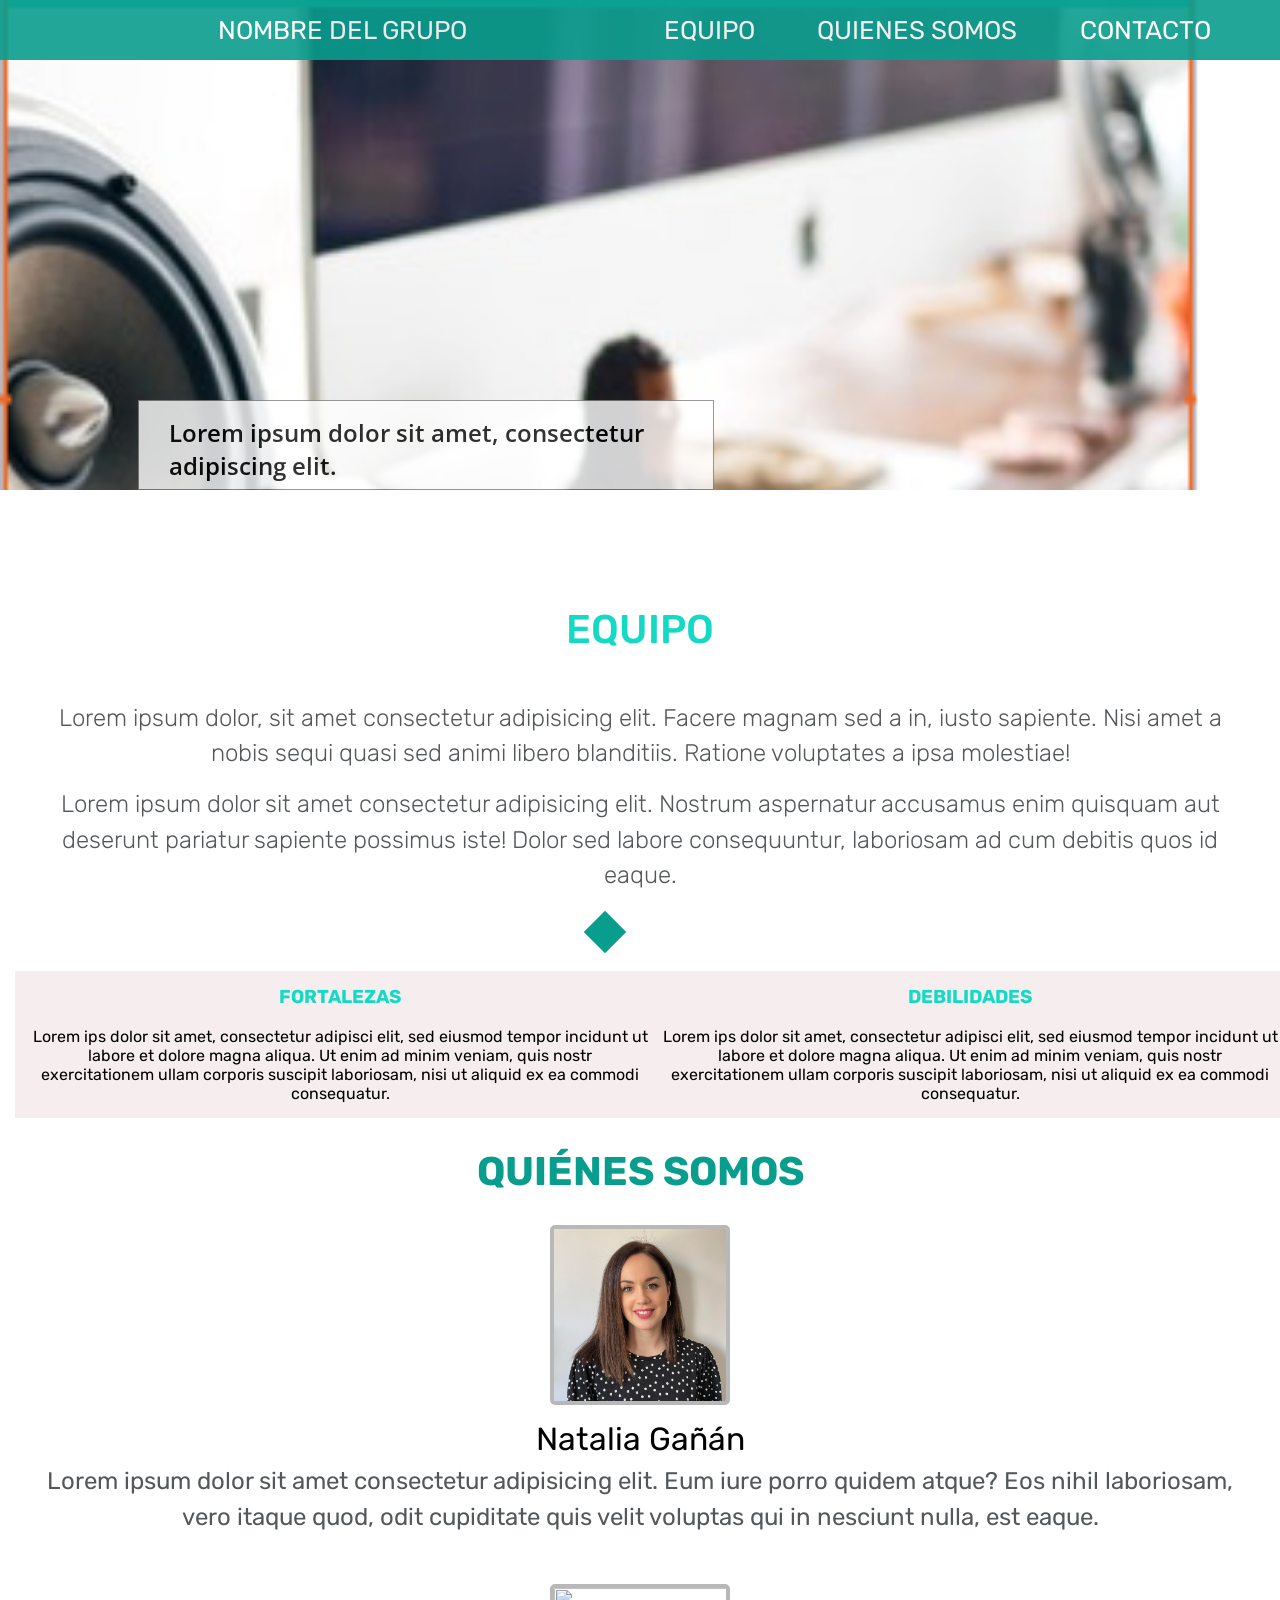
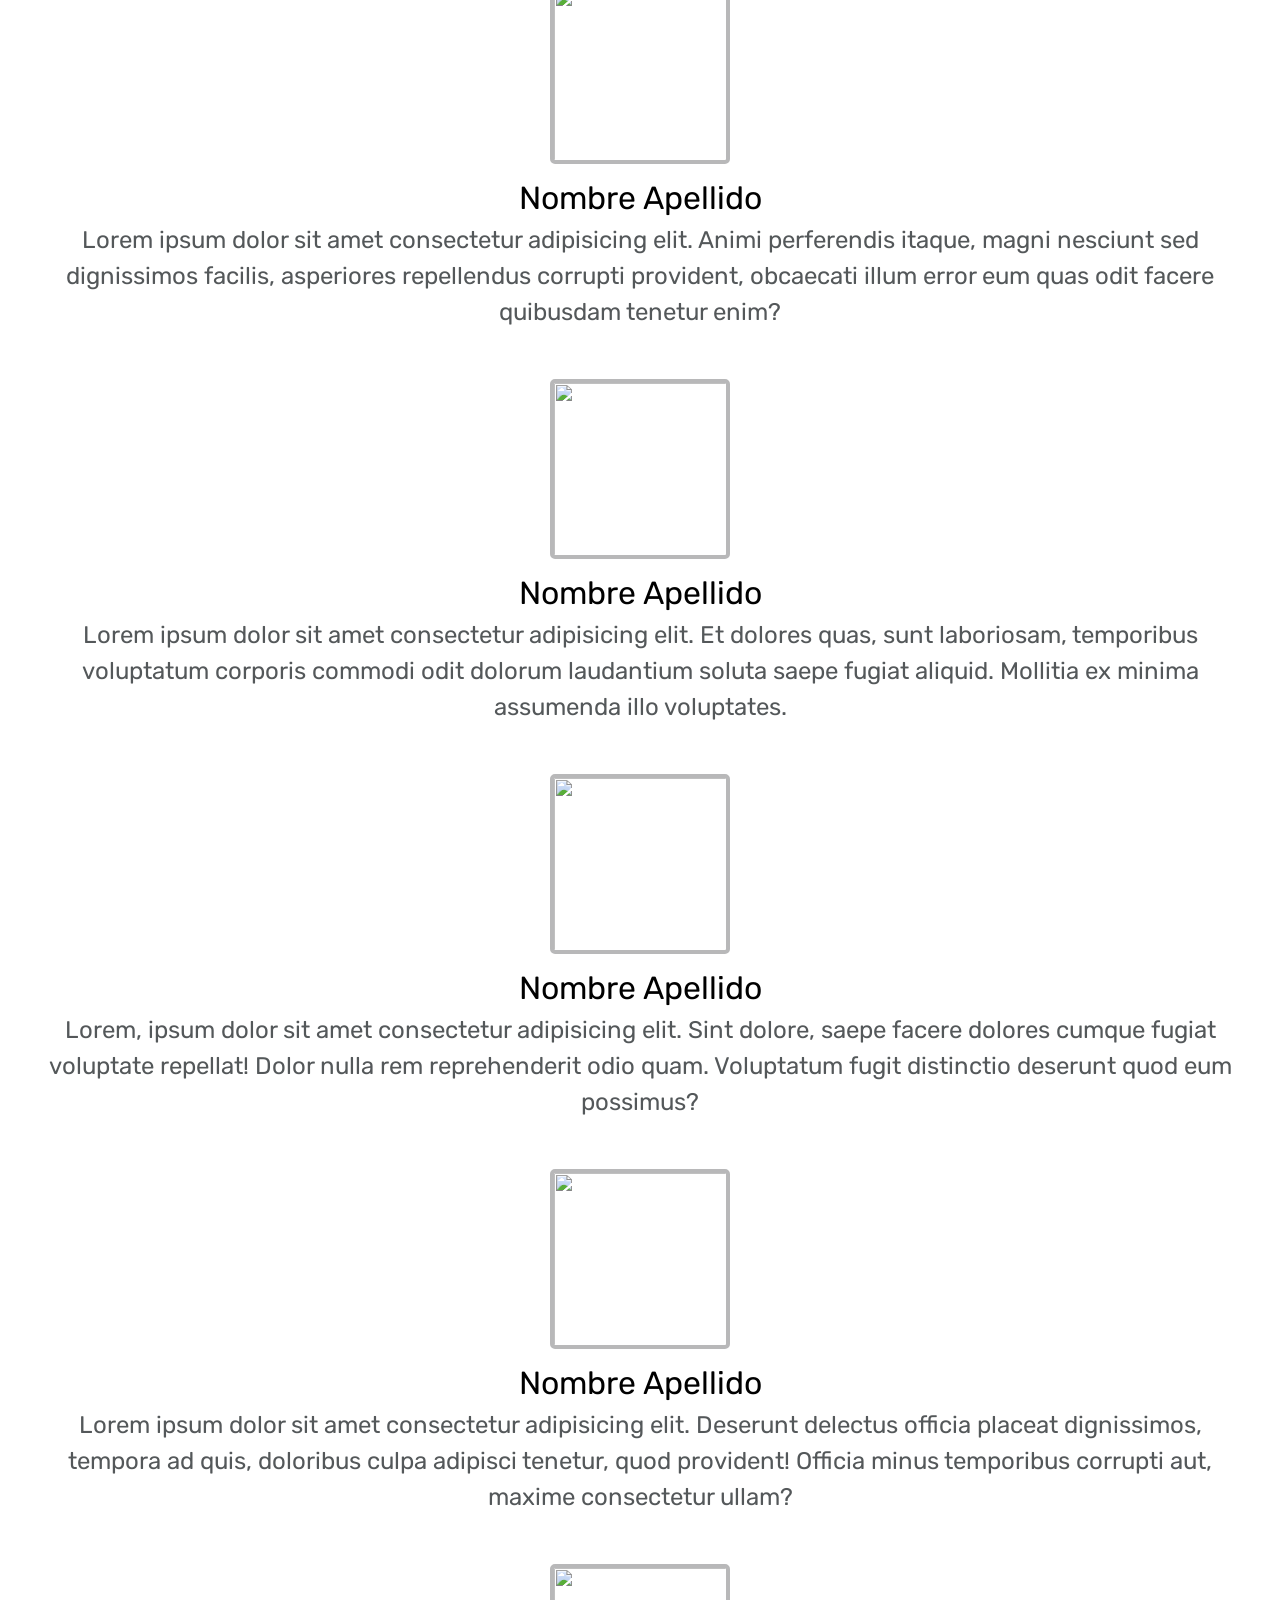
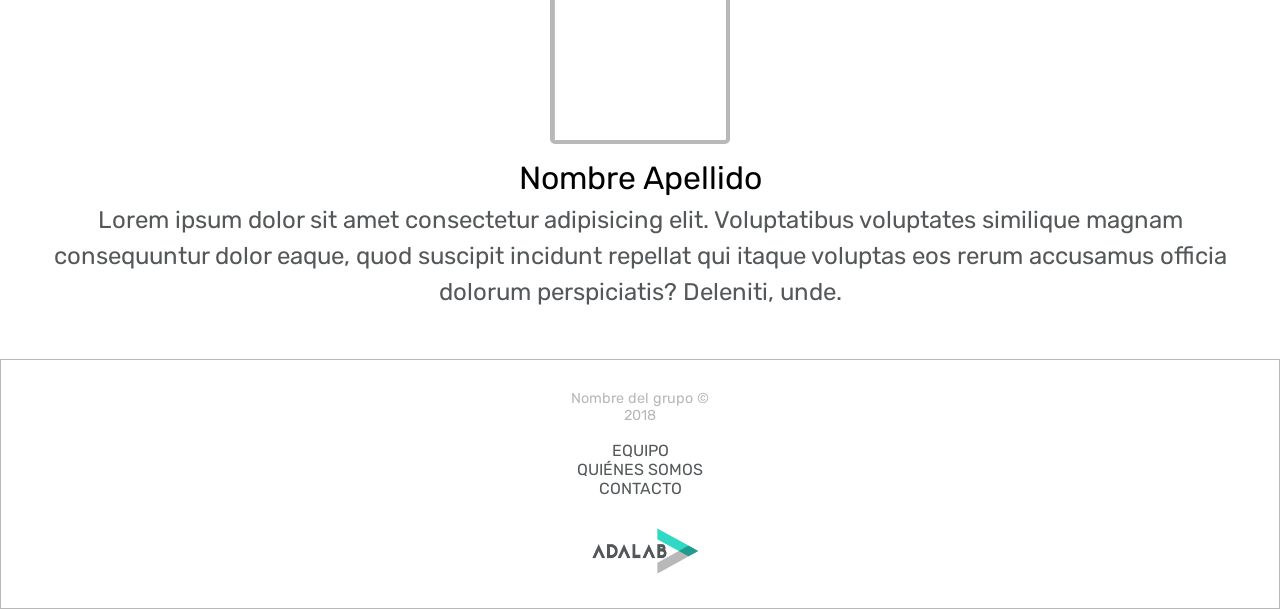
==== commit 63acc975: "update footer" ====
--- a/index.html
+++ b/index.html
@@ -1,209 +1,214 @@
 <!DOCTYPE html>
 <html lang="en">
-
-<head>
-  <meta charset="UTF-8" />
-  <meta http-equiv="X-UA-Compatible" content="IE=edge" />
-  <meta name="viewport" content="width=device-width, initial-scale=1.0" />
-  <link rel="stylesheet" href="./CSS/style.css" />
-  <link rel="preconnect" href="https://fonts.googleapis.com" />
-  <link rel="preconnect" href="https://fonts.gstatic.com" crossorigin />
-  <link href="https://fonts.googleapis.com/css2?family=Open+Sans&family=Rubik&display=swap" rel="stylesheet" />
-  <script src="https://kit.fontawesome.com/822f5c1f81.js" crossorigin="anonymous"></script>
-  <title>Web Equipo 3</title>
-</head>
-
-<body class="s1-home-320">
-  <!-- 1 -->
-  <header>
-    <div class="team-name">NOMBRE DEL GRUPO</div>
-    <ul class="navbar">
-      <li>EQUIPO</li>
-      <li>QUIENES SOMOS</li>
-      <li>CONTACTO</li>
-    </ul>
-  </header>
-  <main>
-    <!-- 2.Silvia -->
-    <section class="hero">
-      <div class="Rectangle-2">
-        <h4 class="subtitle">
-          Lorem ipsum dolor sit amet, consectetur adipiscing elit.
-        </h4>
-      </div>
-    </section>
-    <!-- 3 miriam -->
-    <section class="about">
-      <h3>EQUIPO</h3>
-      <div class="about-paragraph">
-        <p>
-          Lorem ipsum dolor, sit amet consectetur adipisicing elit. Facere
-          magnam sed a in, iusto sapiente. Nisi amet a nobis sequi quasi sed
-          animi libero blanditiis. Ratione voluptates a ipsa molestiae!
-        </p>
-        <p>
-          Lorem ipsum dolor sit amet consectetur adipisicing elit. Nostrum
-          aspernatur accusamus enim quisquam aut deserunt pariatur sapiente
-          possimus iste! Dolor sed labore consequuntur, laboriosam ad cum
-          debitis quos id eaque.
-        </p>
-      </div>
-    </section>
-    <div class="about-cube"></div>
-    <!-- 4 -->
-    <section class="strengths">
-      <div class="fort">
-
-        <h3 class="forttit">FORTALEZAS</h3>
-        <br />
-
-        <p>Lorem ips dolor sit amet, consectetur adipisci elit, sed eiusmod tempor incidunt ut labore et dolore magna
-          aliqua. Ut enim ad minim veniam, quis nostr exercitationem ullam corporis suscipit laboriosam, nisi ut aliquid
-          ex ea commodi consequatur. </p>
-      </div>
-
-
-      <div class="debi">
-
-        <h3 class="debil">DEBILIDADES</h3>
-        <br />
-
-        <p>Lorem ips dolor sit amet, consectetur adipisci elit, sed eiusmod tempor incidunt ut labore et dolore magna
-          aliqua. Ut enim ad minim veniam, quis nostr exercitationem ullam corporis suscipit laboriosam, nisi ut aliquid
-          ex ea commodi consequatur. </p>
-      </div>
-
-    </section>
-
-    <!-- 5.Natalia -->
-    <section class="adalabers">
-      <h2 class="title-section2">quiénes somos</h2>
-      <article class="boxes">
-        <div class="boximage">
-          <img class="images" src="./img/Nataliaoriginal.jpg" alt="Natalia Gañán">
-        </div>
-        <div class="boxcontent">
+  <head>
+    <meta charset="UTF-8" />
+    <meta http-equiv="X-UA-Compatible" content="IE=edge" />
+    <meta name="viewport" content="width=device-width, initial-scale=1.0" />
+    <link rel="stylesheet" href="./CSS/style.css" />
+    <link rel="preconnect" href="https://fonts.googleapis.com" />
+    <link rel="preconnect" href="https://fonts.gstatic.com" crossorigin />
+    <link
+      href="https://fonts.googleapis.com/css2?family=Open+Sans&family=Rubik&display=swap"
+      rel="stylesheet"
+    />
+    <script
+      src="https://kit.fontawesome.com/822f5c1f81.js"
+      crossorigin="anonymous"
+    ></script>
+    <title>Web Equipo 3</title>
+  </head>
+
+  <body class="s1-home-320">
+    <!-- 1 -->
+    <header>
+      <div class="team-name">NOMBRE DEL GRUPO</div>
+      <ul class="navbar">
+        <li>EQUIPO</li>
+        <li>QUIENES SOMOS</li>
+        <li>CONTACTO</li>
+      </ul>
+    </header>
+    <main>
+      <!-- 2.Silvia -->
+      <section class="hero">
+        <div class="Rectangle-2">
+          <h4 class="subtitle">
+            Lorem ipsum dolor sit amet, consectetur adipiscing elit.
+          </h4>
+        </div>
+      </section>
+      <!-- 3 miriam -->
+      <section class="about">
+        <h3>EQUIPO</h3>
+        <div class="about-paragraph">
+          <p>
+            Lorem ipsum dolor, sit amet consectetur adipisicing elit. Facere
+            magnam sed a in, iusto sapiente. Nisi amet a nobis sequi quasi sed
+            animi libero blanditiis. Ratione voluptates a ipsa molestiae!
+          </p>
+          <p>
+            Lorem ipsum dolor sit amet consectetur adipisicing elit. Nostrum
+            aspernatur accusamus enim quisquam aut deserunt pariatur sapiente
+            possimus iste! Dolor sed labore consequuntur, laboriosam ad cum
+            debitis quos id eaque.
+          </p>
+        </div>
+      </section>
+      <div class="about-cube"></div>
+      <!-- 4 -->
+      <section class="strengths">
+        <div class="fort">
+          <h3 class="forttit">FORTALEZAS</h3>
+          <br />
+
+          <p>
+            Lorem ips dolor sit amet, consectetur adipisci elit, sed eiusmod
+            tempor incidunt ut labore et dolore magna aliqua. Ut enim ad minim
+            veniam, quis nostr exercitationem ullam corporis suscipit
+            laboriosam, nisi ut aliquid ex ea commodi consequatur.
+          </p>
+        </div>
+
+        <div class="debi">
+          <h3 class="debil">DEBILIDADES</h3>
+          <br />
+
+          <p>
+            Lorem ips dolor sit amet, consectetur adipisci elit, sed eiusmod
+            tempor incidunt ut labore et dolore magna aliqua. Ut enim ad minim
+            veniam, quis nostr exercitationem ullam corporis suscipit
+            laboriosam, nisi ut aliquid ex ea commodi consequatur.
+          </p>
+        </div>
+      </section>
+
+      <!-- 5.Natalia -->
+      <section class="adalabers">
+        <h2 class="title-section2">quiénes somos</h2>
+        <article class="boxes">
+          <img class="images" src="./img/Nataliaoriginal.jpg" alt="" />
           <h3 class="names">Natalia Gañán</h3>
-          <p class="description">Soy Natalia, una profesional del comercio apasionada por la moda y el diseño. Exploro mi interés en la programación, amante de los gatos y la playa. Siempre buscando nuevos retos para crecer personal y profesionalmente</p>
-          <div class="icons">
-            <a href="https://twitter.com/NataliaaNGV"><i class="fa-brands fa-twitter fa-xl"></i></a>
-            <a href="https://www.linkedin.com/in/nataliagananventura/"><i
-                class="fa-brands fa-linkedin-in fa-xl"></i></a>
-            <a href="https://github.com/nataliaventura93" target=_blank;><i
-                class="fa-brands fa-github-alt fa-xl"></i></a>
-            <a href="mailto:nataliaventura93@gmail.com"><i class="fa-solid fa-envelope fa-xl"></i></a>
-          </div>
-        </div>
-      </article>
-      <article class="boxes reverse">
-        <div class="boximage">
-          <img class="images" src="./img/Silvia.jpg" alt="Silvia Parada">
-        </div>
-        <div class="boxcontent">
-          <h3 class="names reverse_name">Silvia Parada</h3>
-          <p class="description reverse_description">Soy Silvia, arquitecta en proceso de cambio y reciclaje.
-            Apasionada del diseño, me encanta descubrir nuevos restaurantes y el café de especialidad.
-            Un lugar para ser feliz, Menorca. Un lugar al que volver, mi pueblo, en Ourense, donde he crecido.</p>
-          </p>
-          <div class="icons reverse_icons">
-            <a href="https://twitter.com/silviaparada"><i class="fa-brands fa-twitter fa-xl"></i></a>
-            <a href="https://www.linkedin.com/in/silvia-parada-905b246/"><i
-                class="fa-brands fa-linkedin-in fa-xl"></i></a>
-            <a href="https://github.com/silviaparadag"><i class="fa-brands fa-github-alt fa-xl"></i></a>
-            <a href="mailto:silviaparadag@yahoo.es"><i class="fa-solid fa-envelope fa-xl"></i></a>
-          </div>
-        </div>
-      </article>
-      <article class="boxes">
-        <div class="boximage">
-          <img class="images" src="" alt="">
-        </div>
-        <div class="boxcontent">
-          <h3 class="names">Nombre Apellido</h3>
-          <p class="description">Lorem ipsum dolor sit amet consectetur adipisicing elit. Animi perferendis itaque,
-            magni
-            nesciunt sed dignissimos facilis, asperiores repellendus corrupti provident, obcaecati illum error eum quas
-            odit facere quibusdam tenetur enim?</p>
-          <div class="icons">
-            <a href=""><i class="fa-brands fa-twitter fa-xl"></i></a>
-            <a href=""><i class="fa-brands fa-linkedin-in fa-xl"></i></a>
-            <a href=""><i class="fa-brands fa-github-alt fa-xl"></i></a>
-            <a href=""><i class="fa-solid fa-envelope fa-xl"></i></a>
-          </div>
-        </div>
-      </article>
-      <article class="boxes reverse">
-        <div class="boximage">
-          <img class="images" src="" alt="">
-        </div>
-        <div class="boxcontent">
-          <h3 class="names reverse_name">Nombre Apellido</h3>
-          <p class="description reverse_description">Lorem ipsum dolor sit amet consectetur adipisicing elit. Animi perferendis itaque,
-            magni
-            nesciunt sed dignissimos facilis, asperiores repellendus corrupti provident, obcaecati illum error eum quas
-            odit facere quibusdam tenetur enim?</p>
-          <div class="icons reverse_icons">
-            <a href=""><i class="fa-brands fa-twitter fa-xl"></i></a>
-            <a href=""><i class="fa-brands fa-linkedin-in fa-xl"></i></a>
-            <a href=""><i class="fa-brands fa-github-alt fa-xl"></i></a>
-            <a href=""><i class="fa-solid fa-envelope fa-xl"></i></a>
-          </div>
-        </div>
-      </article>
-      <article class="boxes">
-        <div class="boximage">
-          <img class="images" src="" alt="">
-        </div>
-        <div class="boxcontent">
-          <h3 class="names">Nombre Apellido</h3>
-          <p class="description">Lorem ipsum dolor sit amet consectetur adipisicing elit. Animi perferendis itaque,
-            magni
-            nesciunt sed dignissimos facilis, asperiores repellendus corrupti provident, obcaecati illum error eum quas
-            odit facere quibusdam tenetur enim?</p>
-          <div class="icons ">
-            <a href=""><i class="fa-brands fa-twitter fa-xl"></i></a>
-            <a href=""><i class="fa-brands fa-linkedin-in fa-xl"></i></a>
-            <a href=""><i class="fa-brands fa-github-alt fa-xl"></i></a>
-            <a href=""><i class="fa-solid fa-envelope fa-xl"></i></a>
-          </div>
-        </div>
-      </article>
-      <article class="boxes reverse">
-        <div class="boximage">
-          <img class="images" src="" alt="">
-        </div>
-        <div class="boxcontent">
-          <h3 class="names reverse_name">Nombre Apellido</h3>
-          <p class="description reverse_description">Lorem ipsum dolor sit amet consectetur adipisicing elit. Animi perferendis itaque,
-            magni
-            nesciunt sed dignissimos facilis, asperiores repellendus corrupti provident, obcaecati illum error eum quas
-            odit facere quibusdam tenetur enim?</p>
-          <div class="icons reverse_icons">
-            <a href=""><i class="fa-brands fa-twitter fa-xl"></i></a>
-            <a href=""><i class="fa-brands fa-linkedin-in fa-xl"></i></a>
-            <a href=""><i class="fa-brands fa-github-alt fa-xl"></i></a>
-            <a href=""><i class="fa-solid fa-envelope fa-xl"></i></a>
-          </div>
-        </div>
-      </article>
-    </section>
-  </main>
-  <!-- 6. Maria-->
-  <footer>
-    <section class="footer">
-      <div class="div-footer1">Nombre del grupo © 2018</div>
-      <div>
-        <ul class="list-footer">
-          <li><a href="">EQUIPO</a></li>
-          <li><a href="">QUIÉNES SOMOS</a></li>
-          <li><a href="">CONTACTO</a></li>
-        </ul>
-      </div>
-      <div>
-        <img class="logo-adalab" src="./img/logo-adalab.png" alt="Logo Adalab" />
-      </div>
-    </section>
-  </footer>
-</body>
-
-</html>+          <p class="description">
+            Lorem ipsum dolor sit amet consectetur adipisicing elit. Eum iure
+            porro quidem atque? Eos nihil laboriosam, vero itaque quod, odit
+            cupiditate quis velit voluptas qui in nesciunt nulla, est eaque.
+          </p>
+          <div class="icons">
+            <a href="https://twitter.com/NataliaaNGV"
+              ><i class="fa-brands fa-twitter fa-xl"></i
+            ></a>
+            <a href="https://www.linkedin.com/in/nataliagananventura/"
+              ><i class="fa-brands fa-linkedin-in fa-xl"></i
+            ></a>
+            <a href="https://github.com/nataliaventura93" target="_blank;"
+              ><i class="fa-brands fa-github-alt fa-xl"></i
+            ></a>
+            <a href="mailto:nataliaventura93@gmail.com"
+              ><i class="fa-solid fa-envelope fa-xl"></i
+            ></a>
+          </div>
+        </article>
+        <article class="boxes">
+          <img class="images" src="" alt="" />
+          <h3 class="names">Nombre Apellido</h3>
+          <p class="description">
+            Lorem ipsum dolor sit amet consectetur adipisicing elit. Animi
+            perferendis itaque, magni nesciunt sed dignissimos facilis,
+            asperiores repellendus corrupti provident, obcaecati illum error eum
+            quas odit facere quibusdam tenetur enim?
+          </p>
+          <div class="icons">
+            <a href=""><i class="fa-brands fa-twitter fa-xl"></i></a>
+            <a href=""><i class="fa-brands fa-linkedin-in fa-xl"></i></a>
+            <a href=""><i class="fa-brands fa-github-alt fa-xl"></i></a>
+            <a href=""><i class="fa-solid fa-envelope fa-xl"></i></a>
+          </div>
+        </article>
+        <article class="boxes">
+          <img class="images" src="" alt="" />
+          <h3 class="names">Nombre Apellido</h3>
+          <p class="description">
+            Lorem ipsum dolor sit amet consectetur adipisicing elit. Et dolores
+            quas, sunt laboriosam, temporibus voluptatum corporis commodi odit
+            dolorum laudantium soluta saepe fugiat aliquid. Mollitia ex minima
+            assumenda illo voluptates.
+          </p>
+          <div class="icons">
+            <a href=""><i class="fa-brands fa-twitter fa-xl"></i></a>
+            <a href=""><i class="fa-brands fa-linkedin-in fa-xl"></i></a>
+            <a href=""><i class="fa-brands fa-github-alt fa-xl"></i></a>
+            <a href=""><i class="fa-solid fa-envelope fa-xl"></i></a>
+          </div>
+        </article>
+        <article class="boxes">
+          <img class="images" src="" alt="" />
+          <h3 class="names">Nombre Apellido</h3>
+          <p class="description">
+            Lorem, ipsum dolor sit amet consectetur adipisicing elit. Sint
+            dolore, saepe facere dolores cumque fugiat voluptate repellat! Dolor
+            nulla rem reprehenderit odio quam. Voluptatum fugit distinctio
+            deserunt quod eum possimus?
+          </p>
+          <div class="icons">
+            <a href=""><i class="fa-brands fa-twitter fa-xl"></i></a>
+            <a href=""><i class="fa-brands fa-linkedin-in fa-xl"></i></a>
+            <a href=""><i class="fa-brands fa-github-alt fa-xl"></i></a>
+            <a href=""><i class="fa-solid fa-envelope fa-xl"></i></a>
+          </div>
+        </article>
+        <article class="boxes">
+          <img class="images" src="" alt="" />
+          <h3 class="names">Nombre Apellido</h3>
+          <p class="description">
+            Lorem ipsum dolor sit amet consectetur adipisicing elit. Deserunt
+            delectus officia placeat dignissimos, tempora ad quis, doloribus
+            culpa adipisci tenetur, quod provident! Officia minus temporibus
+            corrupti aut, maxime consectetur ullam?
+          </p>
+          <div class="icons">
+            <a href=""><i class="fa-brands fa-twitter fa-xl"></i></a>
+            <a href=""><i class="fa-brands fa-linkedin-in fa-xl"></i></a>
+            <a href=""><i class="fa-brands fa-github-alt fa-xl"></i></a>
+            <a href=""><i class="fa-solid fa-envelope fa-xl"></i></a>
+          </div>
+        </article>
+        <article class="boxes">
+          <img class="images" src="" alt="" />
+          <h3 class="names">Nombre Apellido</h3>
+          <p class="description">
+            Lorem ipsum dolor sit amet consectetur adipisicing elit.
+            Voluptatibus voluptates similique magnam consequuntur dolor eaque,
+            quod suscipit incidunt repellat qui itaque voluptas eos rerum
+            accusamus officia dolorum perspiciatis? Deleniti, unde.
+          </p>
+          <div class="icons">
+            <a href=""><i class="fa-brands fa-twitter fa-xl"></i></a>
+            <a href=""><i class="fa-brands fa-linkedin-in fa-xl"></i></a>
+            <a href=""><i class="fa-brands fa-github-alt fa-xl"></i></a>
+            <a href=""><i class="fa-solid fa-envelope fa-xl"></i></a>
+          </div>
+        </article>
+      </section>
+    </main>
+    <!-- 6. Maria-->
+    <footer>
+      <section class="footer">
+        <div class="div-footer1">Nombre del grupo © 2018</div>
+        <div>
+          <ul class="list-footer">
+            <li><a href="">EQUIPO</a></li>
+            <li><a href="">QUIÉNES SOMOS</a></li>
+            <li><a href="">CONTACTO</a></li>
+          </ul>
+        </div>
+        <div>
+          <img
+            class="logo-adalab"
+            src="./img/logo-adalab.png"
+            alt="Logo Adalab"
+          />
+        </div>
+      </section>
+    </footer>
+  </body>
+</html>
--- a/CSS/style.css
+++ b/CSS/style.css
@@ -288,7 +288,7 @@
 
 .description {
   text-align: center;
-  font-size: 1rem;
+  font-size: 1.5rem;
   color: var(--gunmetal);
   line-height: 1.5;
   margin: 0 30px;
@@ -310,58 +310,9 @@
 
 }
 
-@media screen and (min-width: 768px) {
-  .boxes {
-    display: flex;
-    flex-direction: row;
-    padding: 40px;
-  }
-  .boximage {
-    width: 30%;
-  }
-  .boxcontent {
-    width: 70%;
-    display: flex;
-    flex-direction: column;
-    
-  }
-  .description {
-    text-align: start;
-    margin
-    : 0;
-    padding: 0;
-  }
-  .names {
-    margin-top: 0;
-  }
-  .icons {
-    justify-content: flex-start;
-    margin-left: 0;
-    
-  }
-  .i {
-    width: 80%;
-    height: 80%;
-  }
-  .reverse {
-    flex-direction: row-reverse;
-  } 
-  .reverse_icons {
-    justify-content: flex-end;
-  }
-  .reverse_name{
-    text-align: end;
-  }
-  .reverse_description {
-    text-align: end;
-  }
-}
-@media screen and (min-width: 1200px) {
-
-}
 /* PARTE MARÍA */
 .footer {
-  height: 20wh;
+  height: 250px;
   border: 1px solid var(--cool-grey);
   display: flex;
   flex-direction: column;
@@ -373,7 +324,7 @@
   width: 172px;
   height: 20px;
   text-align: center;
-  font-size: 1.2rem;
+  font-size: 0.9rem;
    /* MP:el tamañon en Zeplin pone 14px, ver fuente original cuando la tengamos */
   color:var(--cool-grey);
   
@@ -393,12 +344,13 @@
 }
 @media screen and (min-width:768){ 
   .footer{
-  height: 20wh;
+  height: 170px;
+  width:768px;
   border: 1px solid var(--cool-grey);
-  display: inline;
+  display: flex;
   }
   .list-footer{
     text-align: right;
-  }
-}
-
+}
+}
+
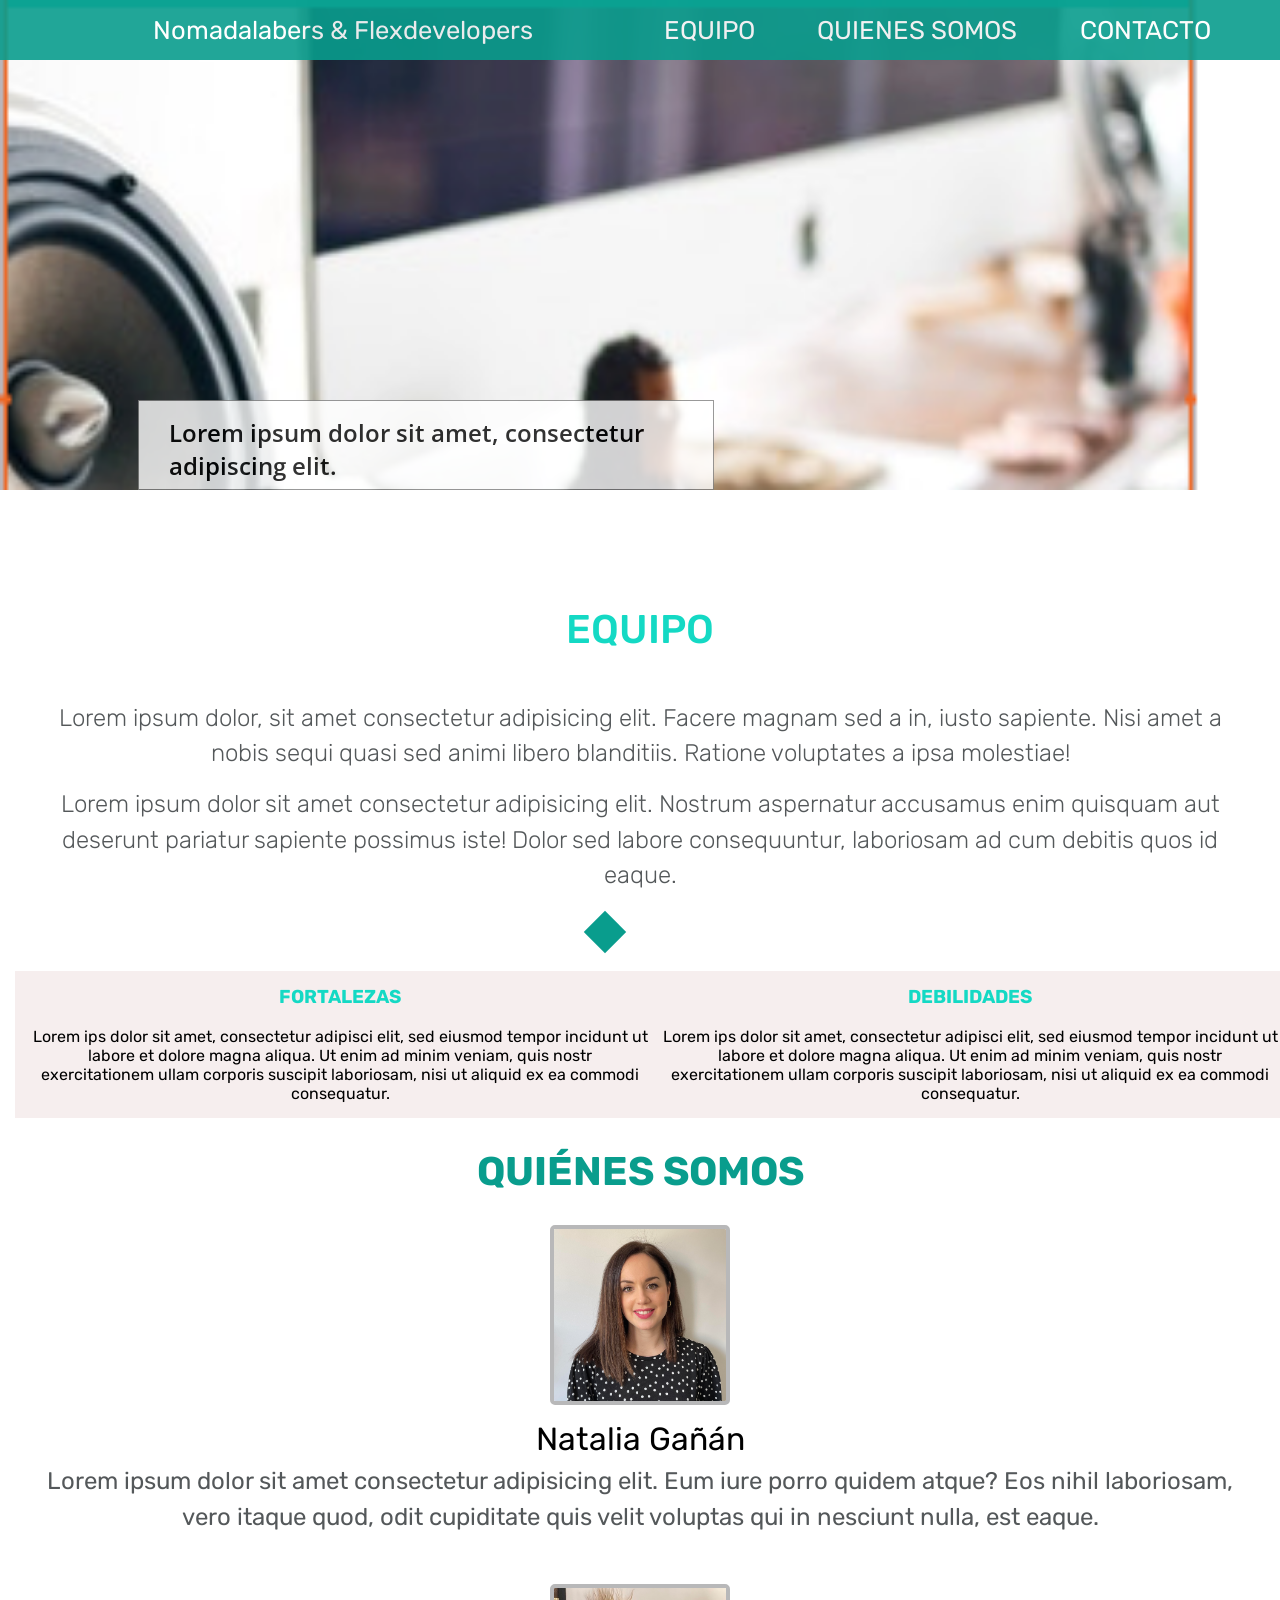
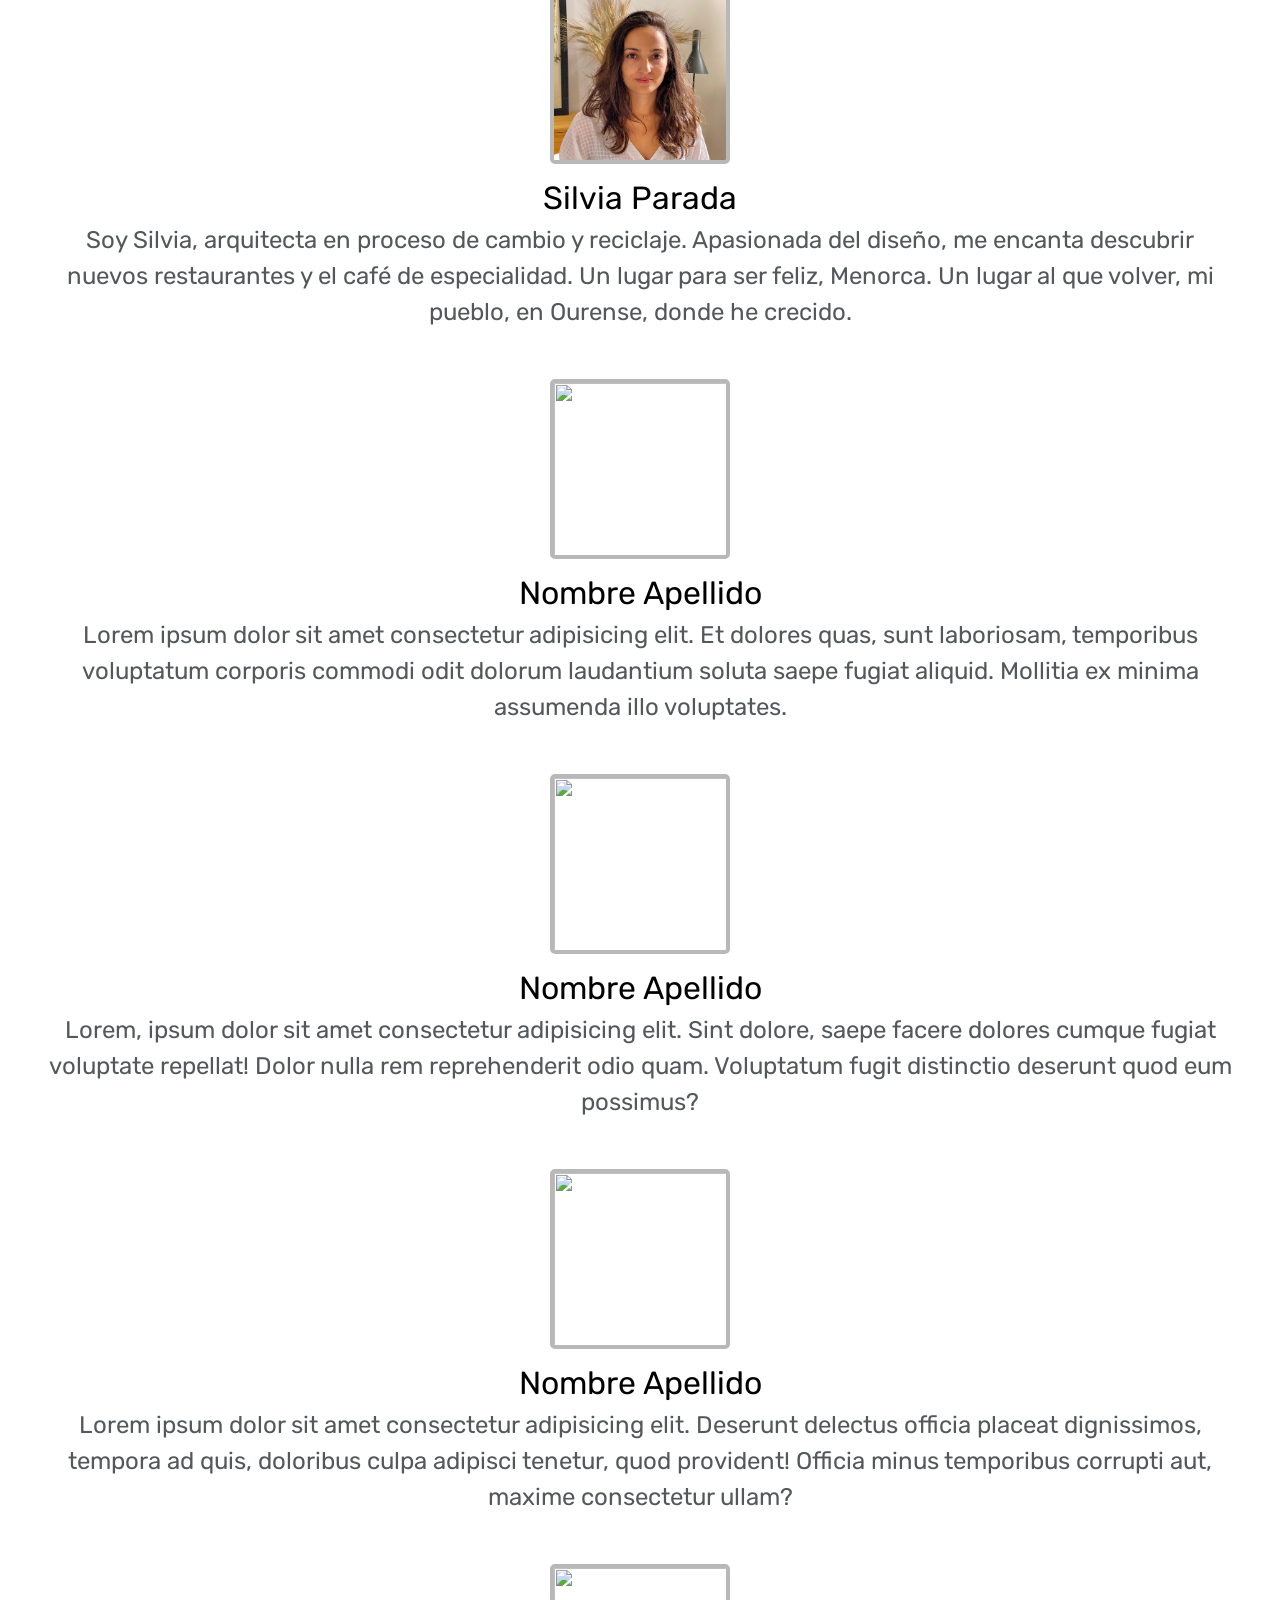
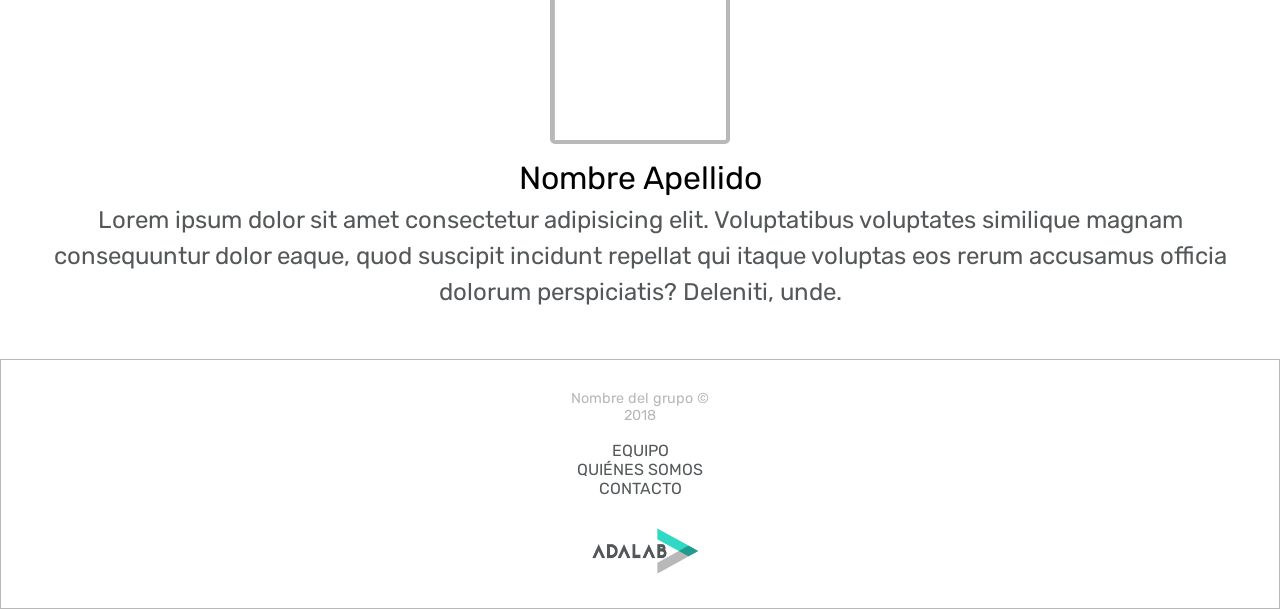
==== commit 355fc0bb: "changes before migration" ====
--- a/index.html
+++ b/index.html
@@ -1,214 +1,175 @@
 <!DOCTYPE html>
 <html lang="en">
-  <head>
-    <meta charset="UTF-8" />
-    <meta http-equiv="X-UA-Compatible" content="IE=edge" />
-    <meta name="viewport" content="width=device-width, initial-scale=1.0" />
-    <link rel="stylesheet" href="./CSS/style.css" />
-    <link rel="preconnect" href="https://fonts.googleapis.com" />
-    <link rel="preconnect" href="https://fonts.gstatic.com" crossorigin />
-    <link
-      href="https://fonts.googleapis.com/css2?family=Open+Sans&family=Rubik&display=swap"
-      rel="stylesheet"
-    />
-    <script
-      src="https://kit.fontawesome.com/822f5c1f81.js"
-      crossorigin="anonymous"
-    ></script>
-    <title>Web Equipo 3</title>
-  </head>
 
-  <body class="s1-home-320">
-    <!-- 1 -->
-    <header>
-      <div class="team-name">NOMBRE DEL GRUPO</div>
-      <ul class="navbar">
-        <li>EQUIPO</li>
-        <li>QUIENES SOMOS</li>
-        <li>CONTACTO</li>
-      </ul>
-    </header>
-    <main>
-      <!-- 2.Silvia -->
-      <section class="hero">
-        <div class="Rectangle-2">
-          <h4 class="subtitle">
-            Lorem ipsum dolor sit amet, consectetur adipiscing elit.
-          </h4>
+<head>
+  <meta charset="UTF-8" />
+  <meta http-equiv="X-UA-Compatible" content="IE=edge" />
+  <meta name="viewport" content="width=device-width, initial-scale=1.0" />
+  <link rel="stylesheet" href="./CSS/style.css" />
+  <link rel="preconnect" href="https://fonts.googleapis.com" />
+  <link rel="preconnect" href="https://fonts.gstatic.com" crossorigin />
+  <link href="https://fonts.googleapis.com/css2?family=Open+Sans&family=Rubik&display=swap" rel="stylesheet" />
+  <script src="https://kit.fontawesome.com/822f5c1f81.js" crossorigin="anonymous"></script>
+  <title>Web Equipo 3</title>
+</head>
+
+<body class="s1-home-320">
+  <!-- 1 -->
+  <header>
+    <div class="team-name">Nomadalabers & Flexdevelopers</div>
+    <ul class="navbar">
+      <li>EQUIPO</li>
+      <li>QUIENES SOMOS</li>
+      <li>CONTACTO</li>
+    </ul>
+  </header>
+  <main>
+    <!-- 2.Silvia -->
+    <section class="hero">
+      <div class="Rectangle-2">
+        <h4 class="subtitle">
+          Lorem ipsum dolor sit amet, consectetur adipiscing elit.
+        </h4>
+      </div>
+    </section>
+    <!-- 3 miriam -->
+    <section class="about">
+      <h3>EQUIPO</h3>
+      <div class="about-paragraph">
+        <p>
+          Lorem ipsum dolor, sit amet consectetur adipisicing elit. Facere
+          magnam sed a in, iusto sapiente. Nisi amet a nobis sequi quasi sed
+          animi libero blanditiis. Ratione voluptates a ipsa molestiae!
+        </p>
+        <p>
+          Lorem ipsum dolor sit amet consectetur adipisicing elit. Nostrum
+          aspernatur accusamus enim quisquam aut deserunt pariatur sapiente
+          possimus iste! Dolor sed labore consequuntur, laboriosam ad cum
+          debitis quos id eaque.
+        </p>
+      </div>
+    </section>
+    <div class="about-cube"></div>
+    <!-- 4 -->
+    <section class="strengths">
+    <div class="fort">
+      
+        <h3 class="forttit">FORTALEZAS</h3>
+        <br/>
+      
+        <p>Lorem ips dolor sit amet, consectetur adipisci elit, sed eiusmod tempor incidunt ut labore et dolore magna aliqua. Ut enim ad minim veniam, quis nostr exercitationem ullam corporis suscipit laboriosam, nisi ut aliquid ex ea commodi consequatur. </p>
+    </div>
+    
+
+    <div class="debi">
+
+          <h3 
+          class="debil">DEBILIDADES</h3>
+          <br/>
+
+        <p>Lorem ips dolor sit amet, consectetur adipisci elit, sed eiusmod tempor incidunt ut labore et dolore magna aliqua. Ut enim ad minim veniam, quis nostr exercitationem ullam corporis suscipit laboriosam, nisi ut aliquid ex ea commodi consequatur. </p>
+    </div>
+      
+    </section>
+
+    <!-- 5.Natalia -->
+    <section class="adalabers">
+      <h2 class="title-section2">quiénes somos</h2>
+      <article class="boxes">
+        <img class="images" src="./img/Nataliaoriginal.jpg" alt="">
+        <h3 class="names">Natalia Gañán</h3>
+        <p class="description">Lorem ipsum dolor sit amet consectetur adipisicing elit. Eum iure porro quidem atque? Eos
+          nihil laboriosam, vero itaque quod, odit cupiditate quis velit voluptas qui in nesciunt nulla, est eaque.</p>
+        <div class="icons">
+          <a href="https://twitter.com/NataliaaNGV"><i class="fa-brands fa-twitter fa-xl"></i></a>
+          <a href="https://www.linkedin.com/in/nataliagananventura/"><i class="fa-brands fa-linkedin-in fa-xl"></i></a>
+          <a href="https://github.com/nataliaventura93" target=_blank;><i class="fa-brands fa-github-alt fa-xl"></i></a>
+          <a href="mailto:nataliaventura93@gmail.com"><i class="fa-solid fa-envelope fa-xl"></i></a>
         </div>
-      </section>
-      <!-- 3 miriam -->
-      <section class="about">
-        <h3>EQUIPO</h3>
-        <div class="about-paragraph">
-          <p>
-            Lorem ipsum dolor, sit amet consectetur adipisicing elit. Facere
-            magnam sed a in, iusto sapiente. Nisi amet a nobis sequi quasi sed
-            animi libero blanditiis. Ratione voluptates a ipsa molestiae!
-          </p>
-          <p>
-            Lorem ipsum dolor sit amet consectetur adipisicing elit. Nostrum
-            aspernatur accusamus enim quisquam aut deserunt pariatur sapiente
-            possimus iste! Dolor sed labore consequuntur, laboriosam ad cum
-            debitis quos id eaque.
-          </p>
+      </article>
+      <article class="boxes">
+        <img class="images" src="./img/sp.jpg" alt="Foto retrato de Silvia">
+        <h3 class="names">Silvia Parada</h3>
+        <p class="description">Soy Silvia, arquitecta en proceso de cambio y reciclaje. 
+Apasionada del diseño, me encanta descubrir nuevos restaurantes y el café de especialidad. 
+Un lugar para ser feliz, Menorca. Un lugar al que volver, mi pueblo, en Ourense, donde he crecido.</p>
+        <div class="icons">
+          <a href="https://twitter.com/silviaparada"><i class="fa-brands fa-twitter fa-xl"></i></a>
+          <a href="https://www.linkedin.com/in/silvia-parada-905b246/"><i class="fa-brands fa-linkedin-in fa-xl"></i></a>
+          <a href="https://github.com/silviaparadag"><i class="fa-brands fa-github-alt fa-xl"></i></a>
+          <a href="mailto:silviaparadag@yahoo.es"><i class="fa-solid fa-envelope fa-xl"></i></a>
         </div>
-      </section>
-      <div class="about-cube"></div>
-      <!-- 4 -->
-      <section class="strengths">
-        <div class="fort">
-          <h3 class="forttit">FORTALEZAS</h3>
-          <br />
+      </article>
+      <article class="boxes">
+        <img class="images" src="" alt="">
+        <h3 class="names">Nombre Apellido</h3>
+        <p class="description">Lorem ipsum dolor sit amet consectetur adipisicing elit. Et dolores quas, sunt
+          laboriosam, temporibus voluptatum corporis commodi odit dolorum laudantium soluta saepe fugiat aliquid.
+          Mollitia ex minima assumenda illo voluptates.</p>
+        <div class="icons">
+          <a href=""><i class="fa-brands fa-twitter fa-xl"></i></a>
+          <a href=""><i class="fa-brands fa-linkedin-in fa-xl"></i></a>
+          <a href=""><i class="fa-brands fa-github-alt fa-xl"></i></a>
+          <a href=""><i class="fa-solid fa-envelope fa-xl"></i></a>
+        </div>
+      </article>
+      <article class="boxes">
+        <img class="images" src="" alt="">
+        <h3 class="names">Nombre Apellido</h3>
+        <p class="description">Lorem, ipsum dolor sit amet consectetur adipisicing elit. Sint dolore, saepe facere
+          dolores cumque fugiat voluptate repellat! Dolor nulla rem reprehenderit odio quam. Voluptatum fugit distinctio
+          deserunt quod eum possimus?</p>
+        <div class="icons">
+          <a href=""><i class="fa-brands fa-twitter fa-xl"></i></a>
+          <a href=""><i class="fa-brands fa-linkedin-in fa-xl"></i></a>
+          <a href=""><i class="fa-brands fa-github-alt fa-xl"></i></a>
+          <a href=""><i class="fa-solid fa-envelope fa-xl"></i></a>
+        </div>
+      </article>
+      <article class="boxes">
+        <img class="images" src="" alt="">
+        <h3 class="names">Nombre Apellido</h3>
+        <p class="description">Lorem ipsum dolor sit amet consectetur adipisicing elit. Deserunt delectus officia
+          placeat dignissimos, tempora ad quis, doloribus culpa adipisci tenetur, quod provident! Officia minus
+          temporibus corrupti aut, maxime consectetur ullam?</p>
+        <div class="icons">
+          <a href=""><i class="fa-brands fa-twitter fa-xl"></i></a>
+          <a href=""><i class="fa-brands fa-linkedin-in fa-xl"></i></a>
+          <a href=""><i class="fa-brands fa-github-alt fa-xl"></i></a>
+          <a href=""><i class="fa-solid fa-envelope fa-xl"></i></a>
+        </div>
+      </article>
+      <article class="boxes">
+        <img class="images" src="" alt="">
+        <h3 class="names">Nombre Apellido</h3>
+        <p class="description">Lorem ipsum dolor sit amet consectetur adipisicing elit. Voluptatibus voluptates
+          similique magnam consequuntur dolor eaque, quod suscipit incidunt repellat qui itaque voluptas eos rerum
+          accusamus officia dolorum perspiciatis? Deleniti, unde.</p>
+        <div class="icons">
+          <a href=""><i class="fa-brands fa-twitter fa-xl"></i></a>
+          <a href=""><i class="fa-brands fa-linkedin-in fa-xl"></i></a>
+          <a href=""><i class="fa-brands fa-github-alt fa-xl"></i></a>
+          <a href=""><i class="fa-solid fa-envelope fa-xl"></i></a>
+        </div>
+      </article>
+    </section>
+  </main>
+  <!-- 6. Maria-->
+  <footer>
+    <section class="footer">
+      <div class="div-footer1">Nombre del grupo © 2018</div>
+      <div>
+        <ul class="list-footer">
+          <li><a href="">EQUIPO</a></li>
+          <li><a href="">QUIÉNES SOMOS</a></li>
+          <li><a href="">CONTACTO</a></li>
+        </ul>
+      </div>
+      <div>
+        <img class="logo-adalab" src="./img/logo-adalab.png" alt="Logo Adalab" />
+      </div>
+    </section>
+  </footer>
+</body>
 
-          <p>
-            Lorem ips dolor sit amet, consectetur adipisci elit, sed eiusmod
-            tempor incidunt ut labore et dolore magna aliqua. Ut enim ad minim
-            veniam, quis nostr exercitationem ullam corporis suscipit
-            laboriosam, nisi ut aliquid ex ea commodi consequatur.
-          </p>
-        </div>
-
-        <div class="debi">
-          <h3 class="debil">DEBILIDADES</h3>
-          <br />
-
-          <p>
-            Lorem ips dolor sit amet, consectetur adipisci elit, sed eiusmod
-            tempor incidunt ut labore et dolore magna aliqua. Ut enim ad minim
-            veniam, quis nostr exercitationem ullam corporis suscipit
-            laboriosam, nisi ut aliquid ex ea commodi consequatur.
-          </p>
-        </div>
-      </section>
-
-      <!-- 5.Natalia -->
-      <section class="adalabers">
-        <h2 class="title-section2">quiénes somos</h2>
-        <article class="boxes">
-          <img class="images" src="./img/Nataliaoriginal.jpg" alt="" />
-          <h3 class="names">Natalia Gañán</h3>
-          <p class="description">
-            Lorem ipsum dolor sit amet consectetur adipisicing elit. Eum iure
-            porro quidem atque? Eos nihil laboriosam, vero itaque quod, odit
-            cupiditate quis velit voluptas qui in nesciunt nulla, est eaque.
-          </p>
-          <div class="icons">
-            <a href="https://twitter.com/NataliaaNGV"
-              ><i class="fa-brands fa-twitter fa-xl"></i
-            ></a>
-            <a href="https://www.linkedin.com/in/nataliagananventura/"
-              ><i class="fa-brands fa-linkedin-in fa-xl"></i
-            ></a>
-            <a href="https://github.com/nataliaventura93" target="_blank;"
-              ><i class="fa-brands fa-github-alt fa-xl"></i
-            ></a>
-            <a href="mailto:nataliaventura93@gmail.com"
-              ><i class="fa-solid fa-envelope fa-xl"></i
-            ></a>
-          </div>
-        </article>
-        <article class="boxes">
-          <img class="images" src="" alt="" />
-          <h3 class="names">Nombre Apellido</h3>
-          <p class="description">
-            Lorem ipsum dolor sit amet consectetur adipisicing elit. Animi
-            perferendis itaque, magni nesciunt sed dignissimos facilis,
-            asperiores repellendus corrupti provident, obcaecati illum error eum
-            quas odit facere quibusdam tenetur enim?
-          </p>
-          <div class="icons">
-            <a href=""><i class="fa-brands fa-twitter fa-xl"></i></a>
-            <a href=""><i class="fa-brands fa-linkedin-in fa-xl"></i></a>
-            <a href=""><i class="fa-brands fa-github-alt fa-xl"></i></a>
-            <a href=""><i class="fa-solid fa-envelope fa-xl"></i></a>
-          </div>
-        </article>
-        <article class="boxes">
-          <img class="images" src="" alt="" />
-          <h3 class="names">Nombre Apellido</h3>
-          <p class="description">
-            Lorem ipsum dolor sit amet consectetur adipisicing elit. Et dolores
-            quas, sunt laboriosam, temporibus voluptatum corporis commodi odit
-            dolorum laudantium soluta saepe fugiat aliquid. Mollitia ex minima
-            assumenda illo voluptates.
-          </p>
-          <div class="icons">
-            <a href=""><i class="fa-brands fa-twitter fa-xl"></i></a>
-            <a href=""><i class="fa-brands fa-linkedin-in fa-xl"></i></a>
-            <a href=""><i class="fa-brands fa-github-alt fa-xl"></i></a>
-            <a href=""><i class="fa-solid fa-envelope fa-xl"></i></a>
-          </div>
-        </article>
-        <article class="boxes">
-          <img class="images" src="" alt="" />
-          <h3 class="names">Nombre Apellido</h3>
-          <p class="description">
-            Lorem, ipsum dolor sit amet consectetur adipisicing elit. Sint
-            dolore, saepe facere dolores cumque fugiat voluptate repellat! Dolor
-            nulla rem reprehenderit odio quam. Voluptatum fugit distinctio
-            deserunt quod eum possimus?
-          </p>
-          <div class="icons">
-            <a href=""><i class="fa-brands fa-twitter fa-xl"></i></a>
-            <a href=""><i class="fa-brands fa-linkedin-in fa-xl"></i></a>
-            <a href=""><i class="fa-brands fa-github-alt fa-xl"></i></a>
-            <a href=""><i class="fa-solid fa-envelope fa-xl"></i></a>
-          </div>
-        </article>
-        <article class="boxes">
-          <img class="images" src="" alt="" />
-          <h3 class="names">Nombre Apellido</h3>
-          <p class="description">
-            Lorem ipsum dolor sit amet consectetur adipisicing elit. Deserunt
-            delectus officia placeat dignissimos, tempora ad quis, doloribus
-            culpa adipisci tenetur, quod provident! Officia minus temporibus
-            corrupti aut, maxime consectetur ullam?
-          </p>
-          <div class="icons">
-            <a href=""><i class="fa-brands fa-twitter fa-xl"></i></a>
-            <a href=""><i class="fa-brands fa-linkedin-in fa-xl"></i></a>
-            <a href=""><i class="fa-brands fa-github-alt fa-xl"></i></a>
-            <a href=""><i class="fa-solid fa-envelope fa-xl"></i></a>
-          </div>
-        </article>
-        <article class="boxes">
-          <img class="images" src="" alt="" />
-          <h3 class="names">Nombre Apellido</h3>
-          <p class="description">
-            Lorem ipsum dolor sit amet consectetur adipisicing elit.
-            Voluptatibus voluptates similique magnam consequuntur dolor eaque,
-            quod suscipit incidunt repellat qui itaque voluptas eos rerum
-            accusamus officia dolorum perspiciatis? Deleniti, unde.
-          </p>
-          <div class="icons">
-            <a href=""><i class="fa-brands fa-twitter fa-xl"></i></a>
-            <a href=""><i class="fa-brands fa-linkedin-in fa-xl"></i></a>
-            <a href=""><i class="fa-brands fa-github-alt fa-xl"></i></a>
-            <a href=""><i class="fa-solid fa-envelope fa-xl"></i></a>
-          </div>
-        </article>
-      </section>
-    </main>
-    <!-- 6. Maria-->
-    <footer>
-      <section class="footer">
-        <div class="div-footer1">Nombre del grupo © 2018</div>
-        <div>
-          <ul class="list-footer">
-            <li><a href="">EQUIPO</a></li>
-            <li><a href="">QUIÉNES SOMOS</a></li>
-            <li><a href="">CONTACTO</a></li>
-          </ul>
-        </div>
-        <div>
-          <img
-            class="logo-adalab"
-            src="./img/logo-adalab.png"
-            alt="Logo Adalab"
-          />
-        </div>
-      </section>
-    </footer>
-  </body>
-</html>
+</html>
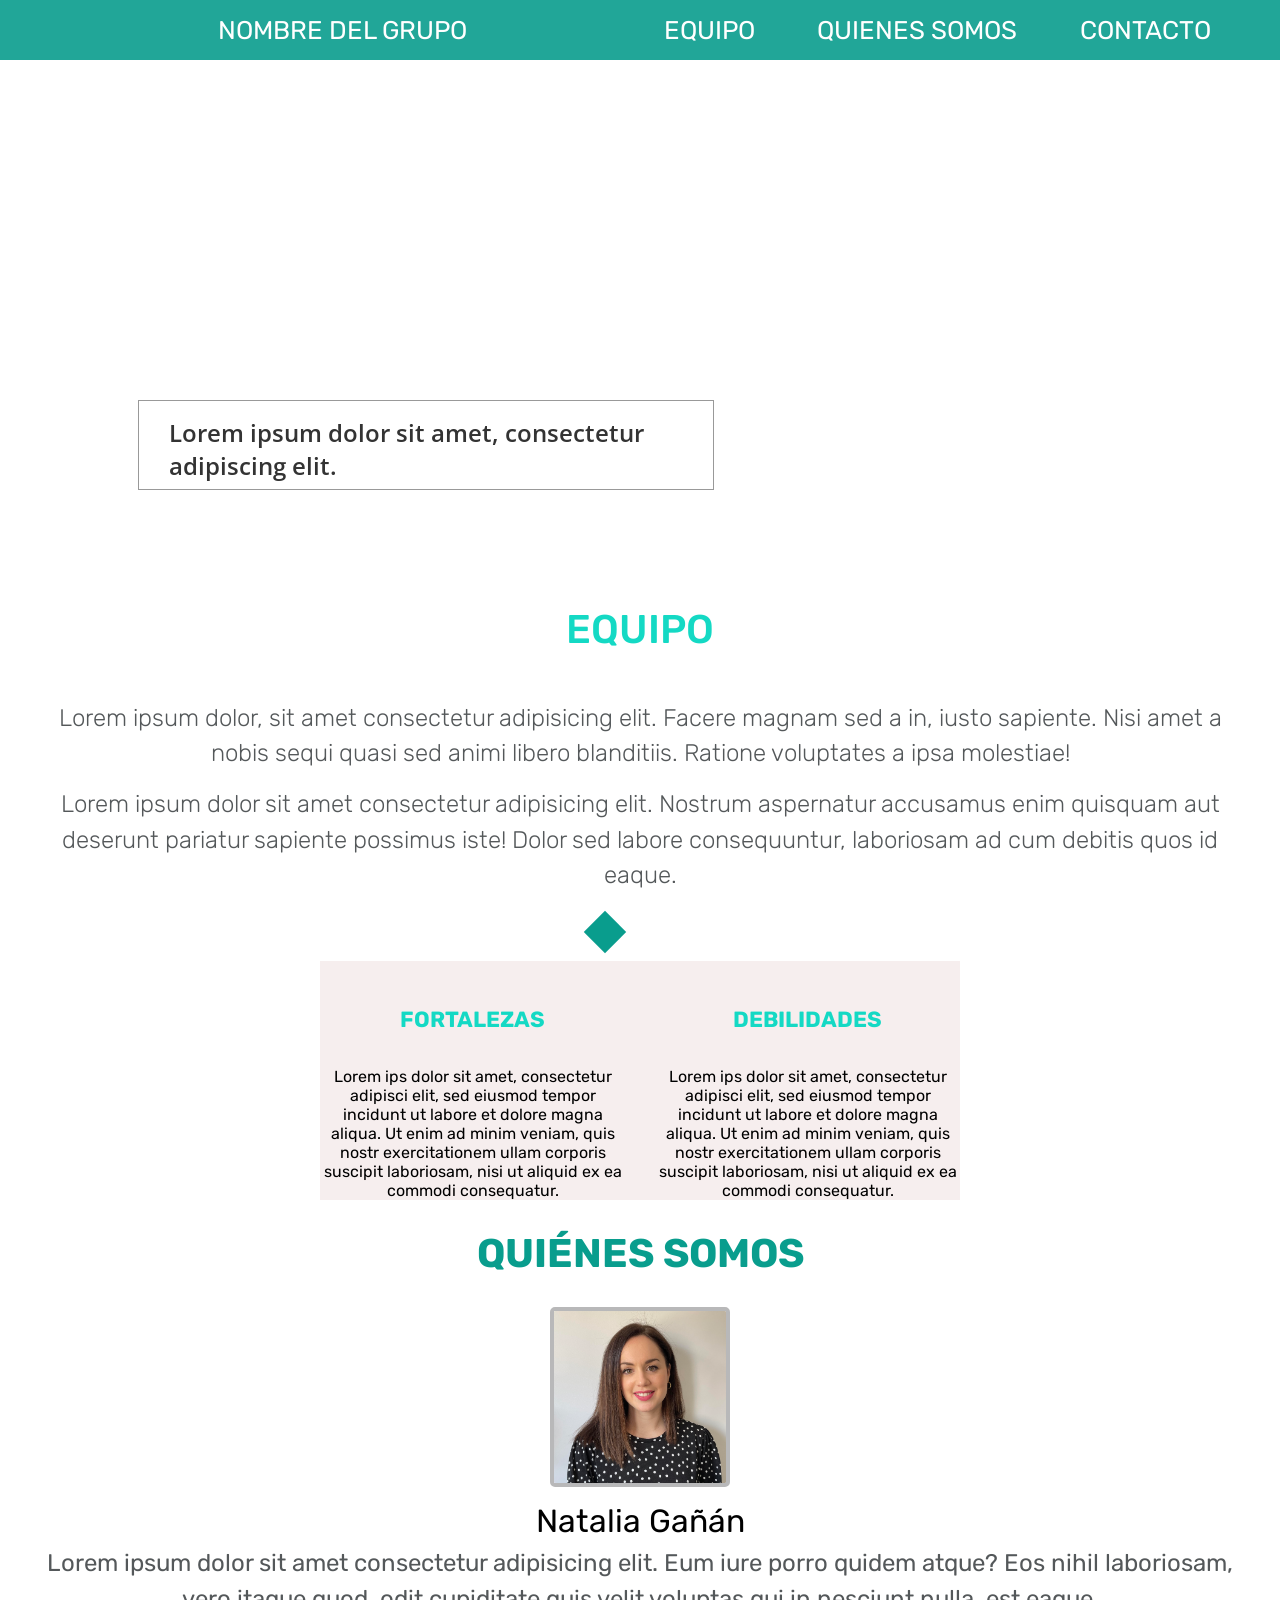
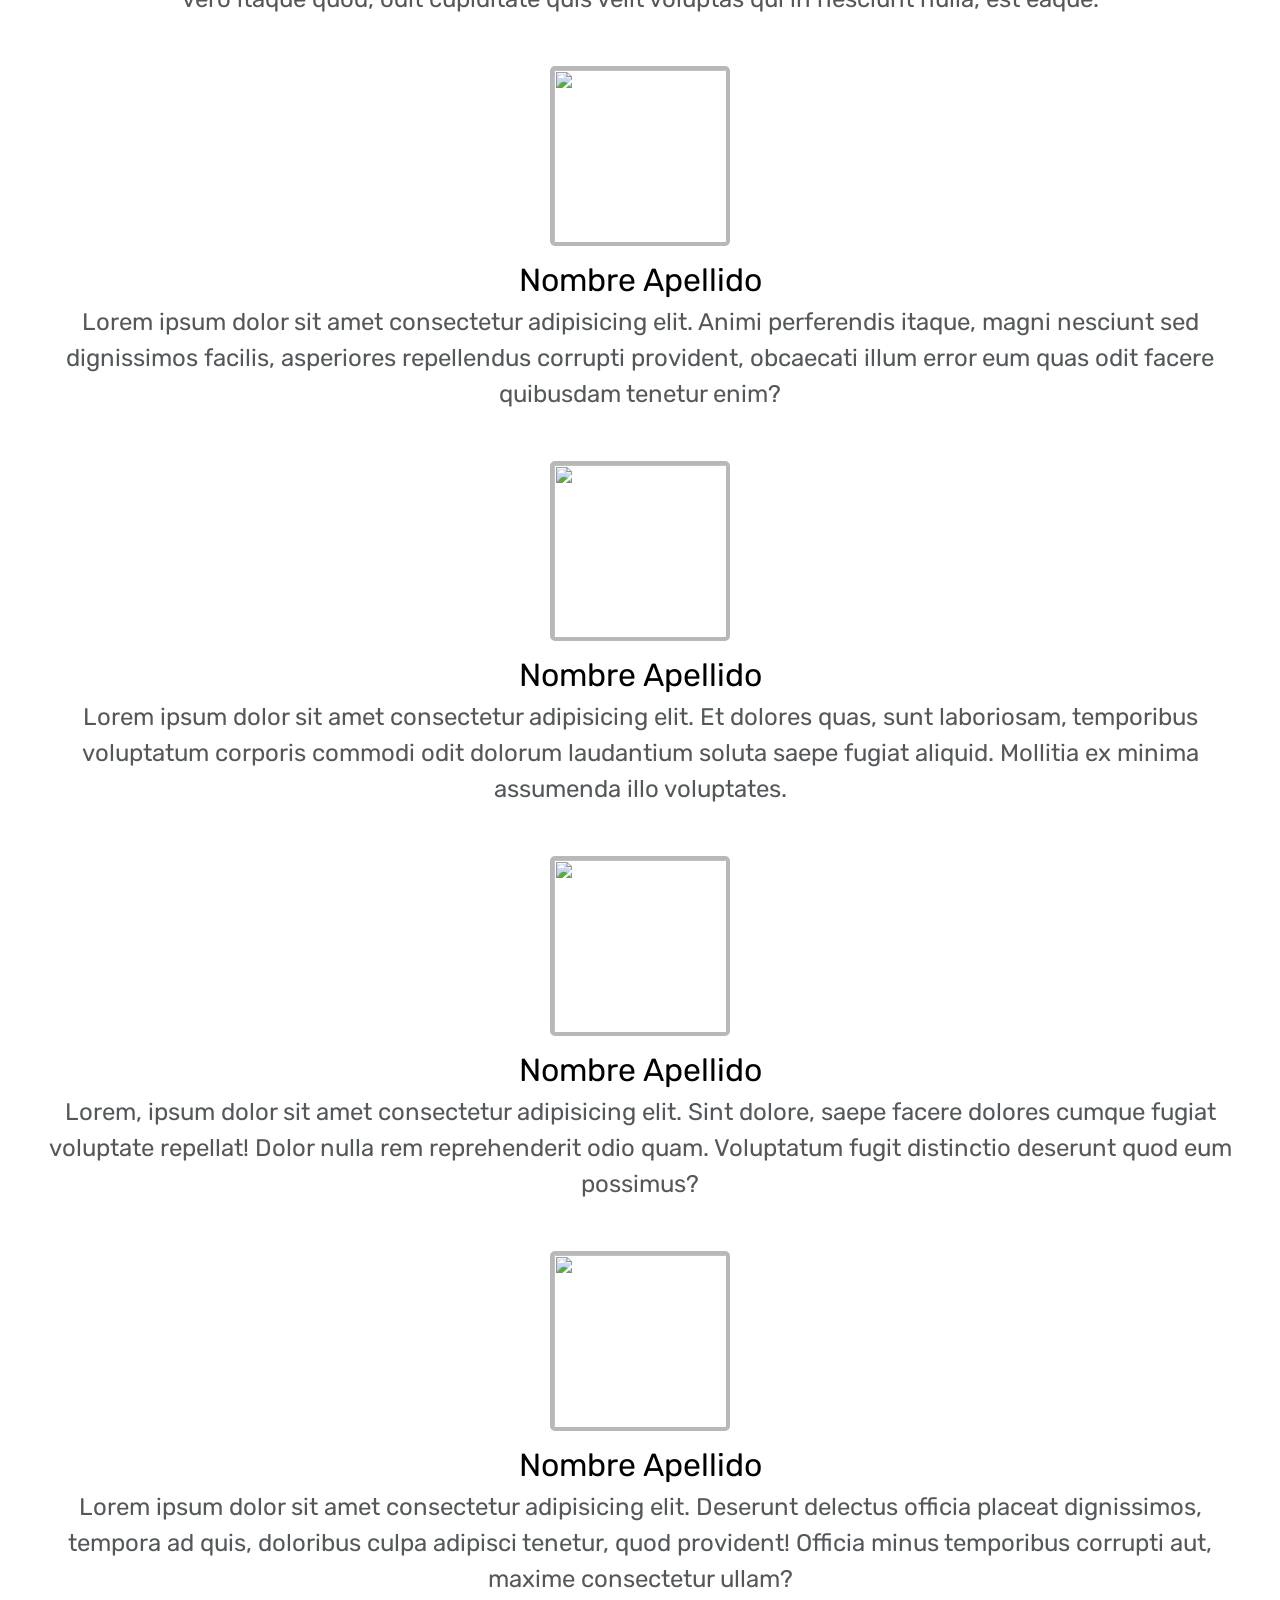
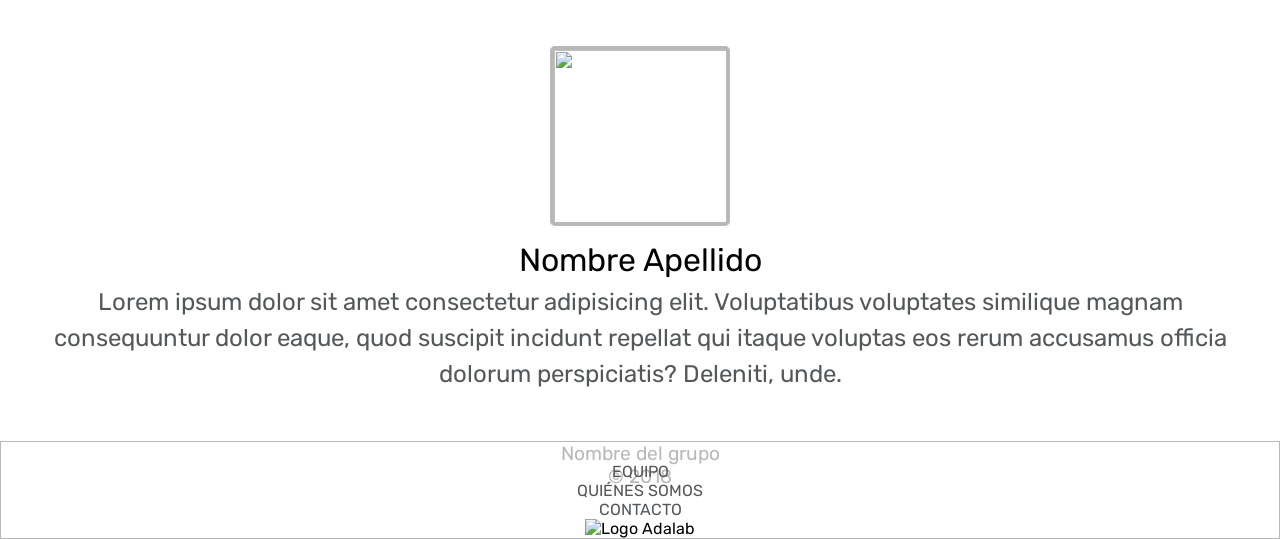
==== commit fcdc9cfd: "add sw" ====
--- a/index.html
+++ b/index.html
@@ -16,7 +16,7 @@
 <body class="s1-home-320">
   <!-- 1 -->
   <header>
-    <div class="team-name">Nomadalabers & Flexdevelopers</div>
+    <div class="team-name">NOMBRE DEL GRUPO</div>
     <ul class="navbar">
       <li>EQUIPO</li>
       <li>QUIENES SOMOS</li>
@@ -57,7 +57,8 @@
         <h3 class="forttit">FORTALEZAS</h3>
         <br/>
       
-        <p>Lorem ips dolor sit amet, consectetur adipisci elit, sed eiusmod tempor incidunt ut labore et dolore magna aliqua. Ut enim ad minim veniam, quis nostr exercitationem ullam corporis suscipit laboriosam, nisi ut aliquid ex ea commodi consequatur. </p>
+        <p class="text1">
+          Lorem ips dolor sit amet, consectetur adipisci elit, sed eiusmod tempor incidunt ut labore et dolore magna aliqua. Ut enim ad minim veniam, quis nostr exercitationem ullam corporis suscipit laboriosam, nisi ut aliquid ex ea commodi consequatur. </p>
     </div>
     
 
@@ -67,7 +68,8 @@
           class="debil">DEBILIDADES</h3>
           <br/>
 
-        <p>Lorem ips dolor sit amet, consectetur adipisci elit, sed eiusmod tempor incidunt ut labore et dolore magna aliqua. Ut enim ad minim veniam, quis nostr exercitationem ullam corporis suscipit laboriosam, nisi ut aliquid ex ea commodi consequatur. </p>
+        <p class="text2">
+          Lorem ips dolor sit amet, consectetur adipisci elit, sed eiusmod tempor incidunt ut labore et dolore magna aliqua. Ut enim ad minim veniam, quis nostr exercitationem ullam corporis suscipit laboriosam, nisi ut aliquid ex ea commodi consequatur. </p>
     </div>
       
     </section>
@@ -88,16 +90,16 @@
         </div>
       </article>
       <article class="boxes">
-        <img class="images" src="./img/sp.jpg" alt="Foto retrato de Silvia">
-        <h3 class="names">Silvia Parada</h3>
-        <p class="description">Soy Silvia, arquitecta en proceso de cambio y reciclaje. 
-Apasionada del diseño, me encanta descubrir nuevos restaurantes y el café de especialidad. 
-Un lugar para ser feliz, Menorca. Un lugar al que volver, mi pueblo, en Ourense, donde he crecido.</p>
+        <img class="images" src="" alt="">
+        <h3 class="names">Nombre Apellido</h3>
+        <p class="description">Lorem ipsum dolor sit amet consectetur adipisicing elit. Animi perferendis itaque, magni
+          nesciunt sed dignissimos facilis, asperiores repellendus corrupti provident, obcaecati illum error eum quas
+          odit facere quibusdam tenetur enim?</p>
         <div class="icons">
-          <a href="https://twitter.com/silviaparada"><i class="fa-brands fa-twitter fa-xl"></i></a>
-          <a href="https://www.linkedin.com/in/silvia-parada-905b246/"><i class="fa-brands fa-linkedin-in fa-xl"></i></a>
-          <a href="https://github.com/silviaparadag"><i class="fa-brands fa-github-alt fa-xl"></i></a>
-          <a href="mailto:silviaparadag@yahoo.es"><i class="fa-solid fa-envelope fa-xl"></i></a>
+          <a href=""><i class="fa-brands fa-twitter fa-xl"></i></a>
+          <a href=""><i class="fa-brands fa-linkedin-in fa-xl"></i></a>
+          <a href=""><i class="fa-brands fa-github-alt fa-xl"></i></a>
+          <a href=""><i class="fa-solid fa-envelope fa-xl"></i></a>
         </div>
       </article>
       <article class="boxes">
@@ -172,4 +174,4 @@
   </footer>
 </body>
 
-</html>+</html>
--- a/CSS/style.css
+++ b/CSS/style.css
@@ -219,38 +219,52 @@
     height: 25%;
   }
 }
+
+
 /* Parte Lola*/
 .strengths{
-  width: 100%;
-  height: 100%;
-  margin: 10px 15px 0 15px;
-  padding: 15px 15px 15px;
+  width: 50%;
+  height: 80%;
+  padding: 0px;
+  margin: 0px;
   background-color: rgb(246, 238, 238);
   display: flex;
   row-gap: 10px;
-  column-gap: 10px;
-  justify-content:flex-center;
+  column-gap: 30px;
+  margin:0 auto;
   
 }
 
 .forttit{
-  color:#14d9c4;  
+  margin-block-start: 45px;
+  margin-block-end: 15px;
+  color:#14d9c4;
+  font-size: 22px;
+
 }
 
 .fort{
   text-align: center;
+}
+
+.text1 .text2{
+  margin-block-start:0px;
+  margin-block-end: 60px;
+  font-size: 16px;
 
 }
 
 .debil{
   color:#14d9c4;
+  margin-block-start: 45px;
+  margin-block-end: 15px;
+  font-size: 22px;
 }
 
 .debi{
   text-align: center;
-  
-
-}
+}
+
 /*Natalia*/
 .adalabers {
   display: flex;
@@ -312,7 +326,7 @@
 
 /* PARTE MARÍA */
 .footer {
-  height: 250px;
+  height: 20wh;
   border: 1px solid var(--cool-grey);
   display: flex;
   flex-direction: column;
@@ -324,7 +338,7 @@
   width: 172px;
   height: 20px;
   text-align: center;
-  font-size: 0.9rem;
+  font-size: 1.2rem;
    /* MP:el tamañon en Zeplin pone 14px, ver fuente original cuando la tengamos */
   color:var(--cool-grey);
   
@@ -344,13 +358,12 @@
 }
 @media screen and (min-width:768){ 
   .footer{
-  height: 170px;
-  width:768px;
+  height: 20wh;
   border: 1px solid var(--cool-grey);
-  display: flex;
+  display: inline;
   }
   .list-footer{
     text-align: right;
-}
-}
-
+  }
+}
+
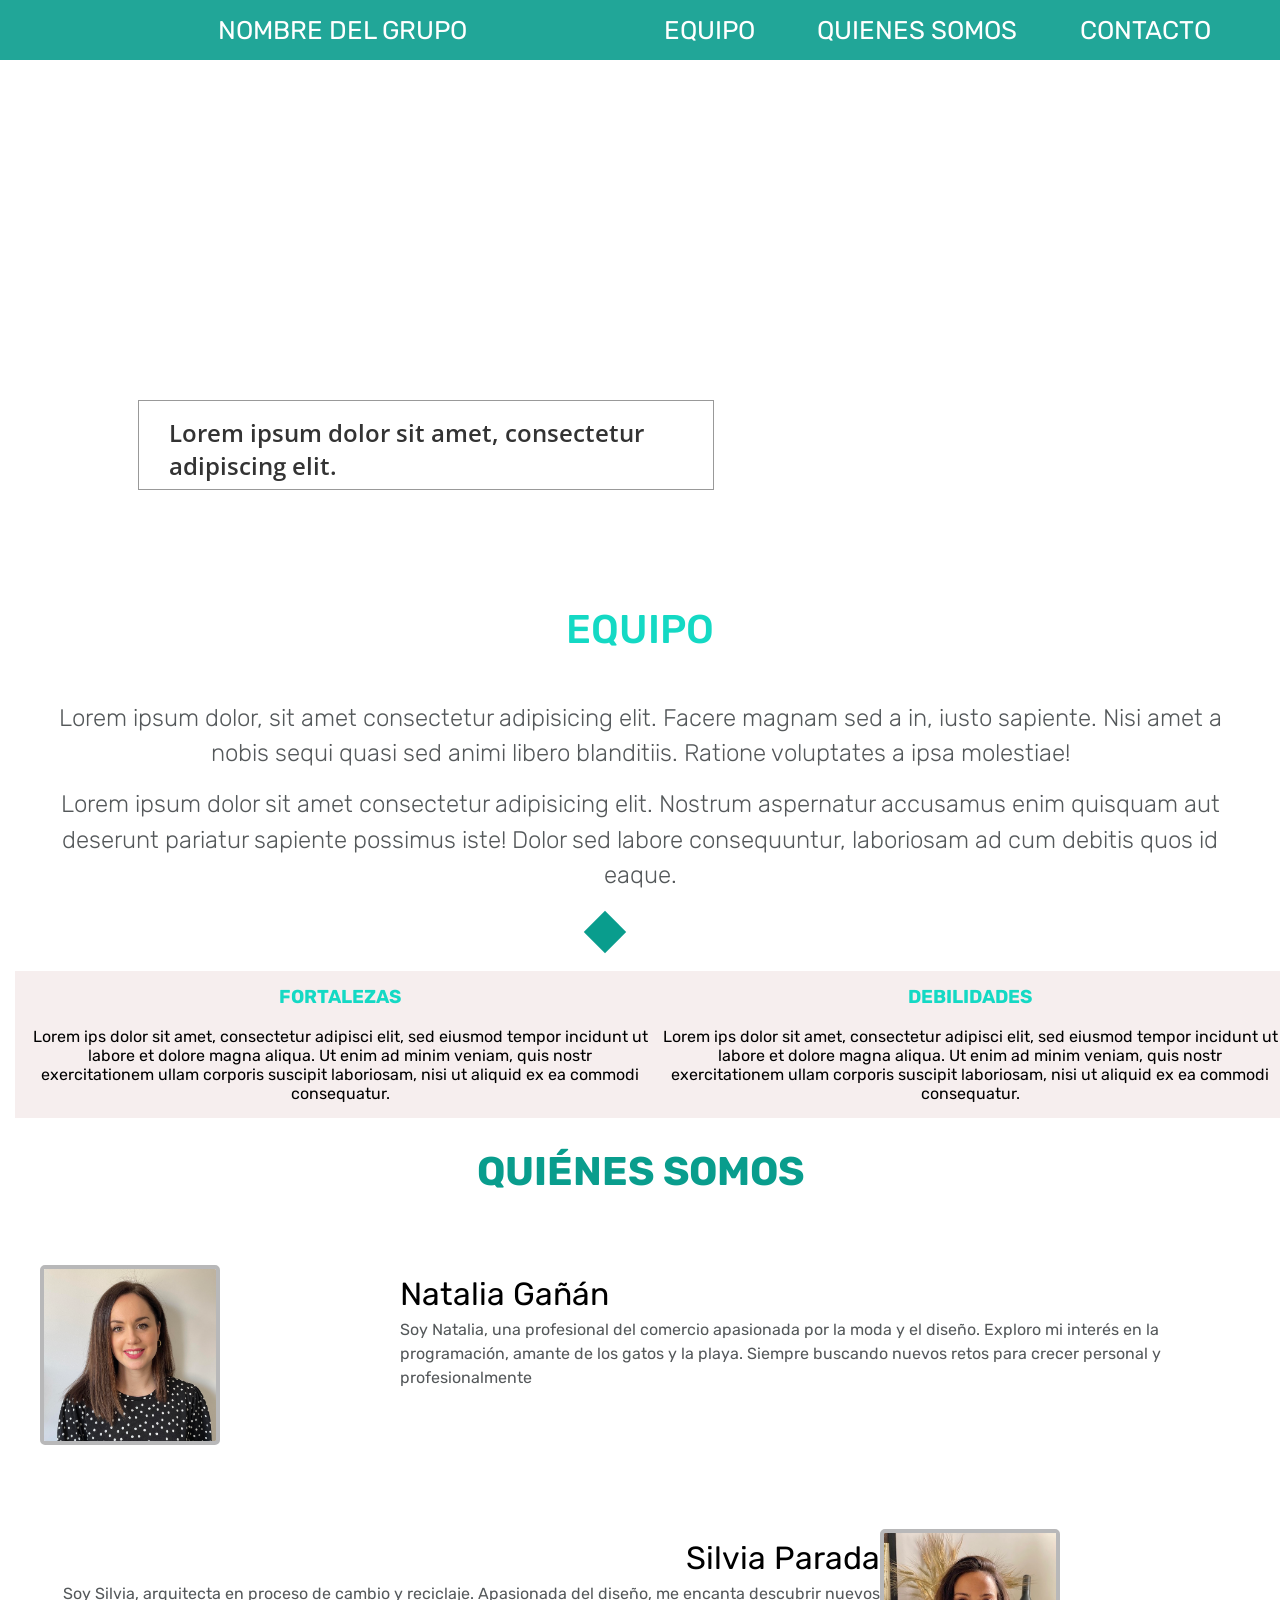
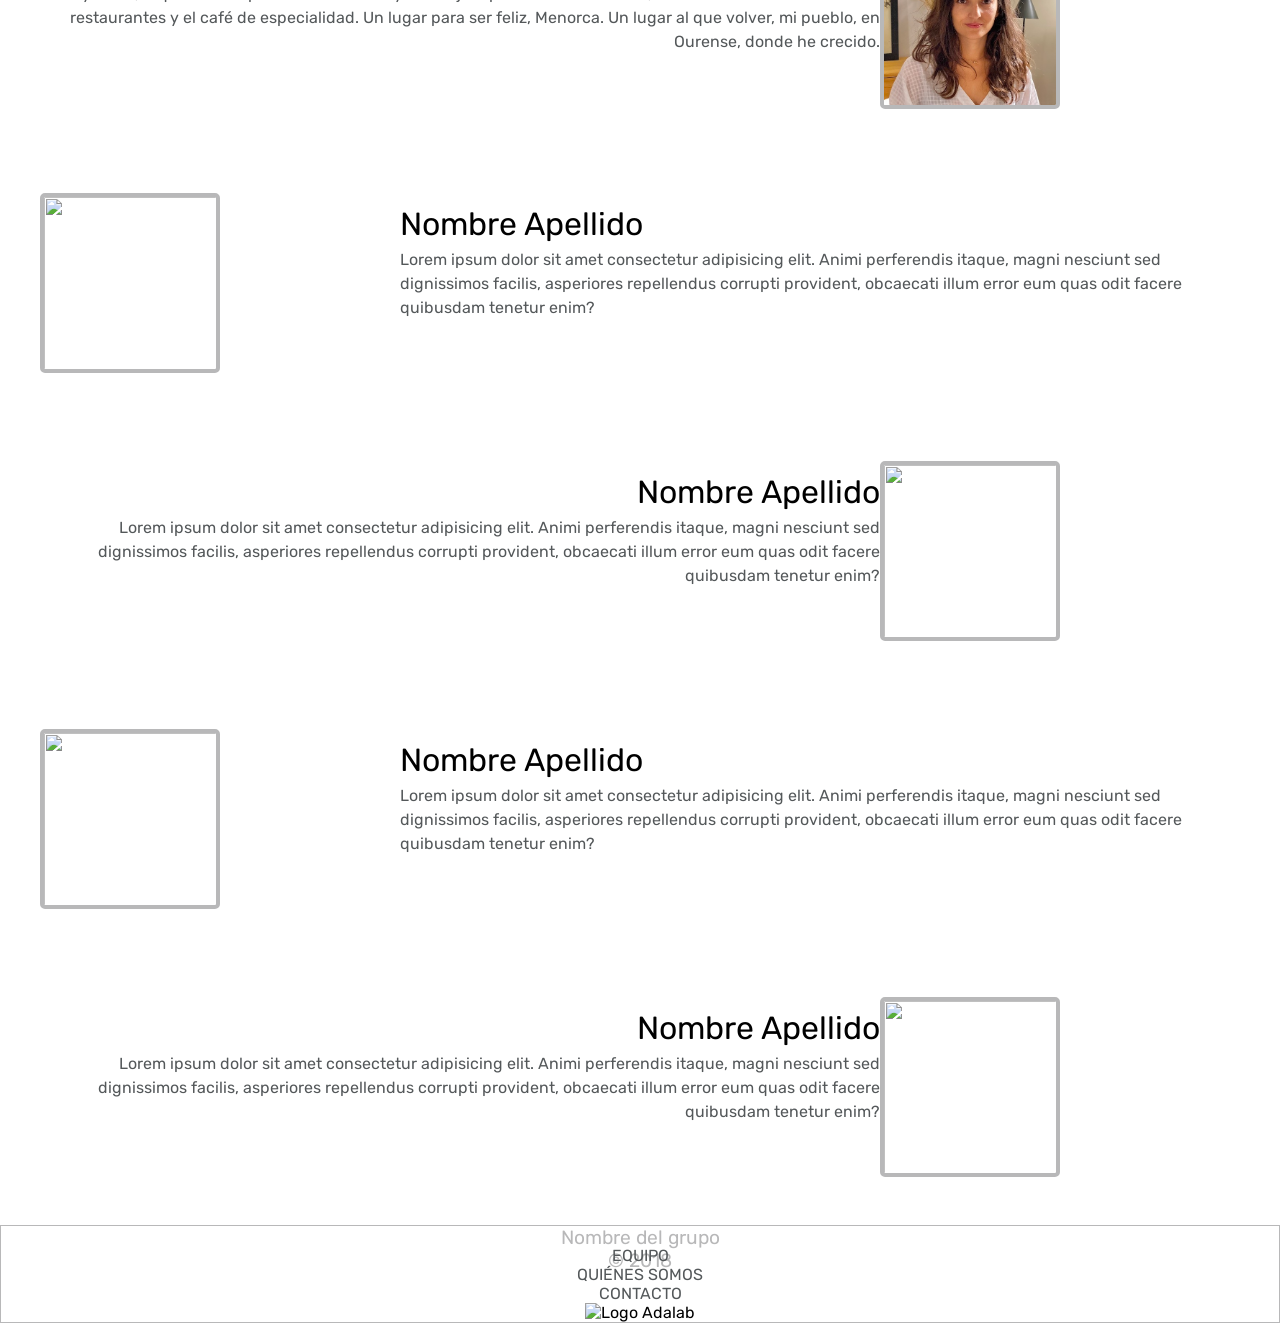
==== commit 52c5df6b: "Merge branch 'main' of https://github.com/Adalab/project-promo-T-module-1-team-3" ====
--- a/index.html
+++ b/index.html
@@ -52,106 +52,138 @@
     <div class="about-cube"></div>
     <!-- 4 -->
     <section class="strengths">
-    <div class="fort">
-      
+      <div class="fort">
+
         <h3 class="forttit">FORTALEZAS</h3>
-        <br/>
-      
-        <p class="text1">
-          Lorem ips dolor sit amet, consectetur adipisci elit, sed eiusmod tempor incidunt ut labore et dolore magna aliqua. Ut enim ad minim veniam, quis nostr exercitationem ullam corporis suscipit laboriosam, nisi ut aliquid ex ea commodi consequatur. </p>
-    </div>
-    
-
-    <div class="debi">
-
-          <h3 
-          class="debil">DEBILIDADES</h3>
-          <br/>
-
-        <p class="text2">
-          Lorem ips dolor sit amet, consectetur adipisci elit, sed eiusmod tempor incidunt ut labore et dolore magna aliqua. Ut enim ad minim veniam, quis nostr exercitationem ullam corporis suscipit laboriosam, nisi ut aliquid ex ea commodi consequatur. </p>
-    </div>
-      
+        <br />
+
+        <p>Lorem ips dolor sit amet, consectetur adipisci elit, sed eiusmod tempor incidunt ut labore et dolore magna
+          aliqua. Ut enim ad minim veniam, quis nostr exercitationem ullam corporis suscipit laboriosam, nisi ut aliquid
+          ex ea commodi consequatur. </p>
+      </div>
+
+
+      <div class="debi">
+
+        <h3 class="debil">DEBILIDADES</h3>
+        <br />
+
+        <p>Lorem ips dolor sit amet, consectetur adipisci elit, sed eiusmod tempor incidunt ut labore et dolore magna
+          aliqua. Ut enim ad minim veniam, quis nostr exercitationem ullam corporis suscipit laboriosam, nisi ut aliquid
+          ex ea commodi consequatur. </p>
+      </div>
+
     </section>
 
     <!-- 5.Natalia -->
     <section class="adalabers">
       <h2 class="title-section2">quiénes somos</h2>
       <article class="boxes">
-        <img class="images" src="./img/Nataliaoriginal.jpg" alt="">
-        <h3 class="names">Natalia Gañán</h3>
-        <p class="description">Lorem ipsum dolor sit amet consectetur adipisicing elit. Eum iure porro quidem atque? Eos
-          nihil laboriosam, vero itaque quod, odit cupiditate quis velit voluptas qui in nesciunt nulla, est eaque.</p>
-        <div class="icons">
-          <a href="https://twitter.com/NataliaaNGV"><i class="fa-brands fa-twitter fa-xl"></i></a>
-          <a href="https://www.linkedin.com/in/nataliagananventura/"><i class="fa-brands fa-linkedin-in fa-xl"></i></a>
-          <a href="https://github.com/nataliaventura93" target=_blank;><i class="fa-brands fa-github-alt fa-xl"></i></a>
-          <a href="mailto:nataliaventura93@gmail.com"><i class="fa-solid fa-envelope fa-xl"></i></a>
+        <div class="boximage">
+          <img class="images" src="./img/Nataliaoriginal.jpg" alt="Natalia Gañán">
+        </div>
+        <div class="boxcontent">
+          <h3 class="names">Natalia Gañán</h3>
+          <p class="description">Soy Natalia, una profesional del comercio apasionada por la moda y el diseño. Exploro mi interés en la programación, amante de los gatos y la playa. Siempre buscando nuevos retos para crecer personal y profesionalmente</p>
+          <div class="icons">
+            <a href="https://twitter.com/NataliaaNGV"><i class="fa-brands fa-twitter fa-xl"></i></a>
+            <a href="https://www.linkedin.com/in/nataliagananventura/"><i
+                class="fa-brands fa-linkedin-in fa-xl"></i></a>
+            <a href="https://github.com/nataliaventura93" target=_blank;><i
+                class="fa-brands fa-github-alt fa-xl"></i></a>
+            <a href="mailto:nataliaventura93@gmail.com"><i class="fa-solid fa-envelope fa-xl"></i></a>
+          </div>
+        </div>
+      </article>
+      <article class="boxes reverse">
+        <div class="boximage">
+          <img class="images" src="./img/Silvia.jpg" alt="Silvia Parada">
+        </div>
+        <div class="boxcontent">
+          <h3 class="names reverse_name">Silvia Parada</h3>
+          <p class="description reverse_description">Soy Silvia, arquitecta en proceso de cambio y reciclaje.
+            Apasionada del diseño, me encanta descubrir nuevos restaurantes y el café de especialidad.
+            Un lugar para ser feliz, Menorca. Un lugar al que volver, mi pueblo, en Ourense, donde he crecido.</p>
+          </p>
+          <div class="icons reverse_icons">
+            <a href="https://twitter.com/silviaparada"><i class="fa-brands fa-twitter fa-xl"></i></a>
+            <a href="https://www.linkedin.com/in/silvia-parada-905b246/"><i
+                class="fa-brands fa-linkedin-in fa-xl"></i></a>
+            <a href="https://github.com/silviaparadag"><i class="fa-brands fa-github-alt fa-xl"></i></a>
+            <a href="mailto:silviaparadag@yahoo.es"><i class="fa-solid fa-envelope fa-xl"></i></a>
+          </div>
         </div>
       </article>
       <article class="boxes">
-        <img class="images" src="" alt="">
-        <h3 class="names">Nombre Apellido</h3>
-        <p class="description">Lorem ipsum dolor sit amet consectetur adipisicing elit. Animi perferendis itaque, magni
-          nesciunt sed dignissimos facilis, asperiores repellendus corrupti provident, obcaecati illum error eum quas
-          odit facere quibusdam tenetur enim?</p>
-        <div class="icons">
-          <a href=""><i class="fa-brands fa-twitter fa-xl"></i></a>
-          <a href=""><i class="fa-brands fa-linkedin-in fa-xl"></i></a>
-          <a href=""><i class="fa-brands fa-github-alt fa-xl"></i></a>
-          <a href=""><i class="fa-solid fa-envelope fa-xl"></i></a>
+        <div class="boximage">
+          <img class="images" src="" alt="">
+        </div>
+        <div class="boxcontent">
+          <h3 class="names">Nombre Apellido</h3>
+          <p class="description">Lorem ipsum dolor sit amet consectetur adipisicing elit. Animi perferendis itaque,
+            magni
+            nesciunt sed dignissimos facilis, asperiores repellendus corrupti provident, obcaecati illum error eum quas
+            odit facere quibusdam tenetur enim?</p>
+          <div class="icons">
+            <a href=""><i class="fa-brands fa-twitter fa-xl"></i></a>
+            <a href=""><i class="fa-brands fa-linkedin-in fa-xl"></i></a>
+            <a href=""><i class="fa-brands fa-github-alt fa-xl"></i></a>
+            <a href=""><i class="fa-solid fa-envelope fa-xl"></i></a>
+          </div>
+        </div>
+      </article>
+      <article class="boxes reverse">
+        <div class="boximage">
+          <img class="images" src="" alt="">
+        </div>
+        <div class="boxcontent">
+          <h3 class="names reverse_name">Nombre Apellido</h3>
+          <p class="description reverse_description">Lorem ipsum dolor sit amet consectetur adipisicing elit. Animi perferendis itaque,
+            magni
+            nesciunt sed dignissimos facilis, asperiores repellendus corrupti provident, obcaecati illum error eum quas
+            odit facere quibusdam tenetur enim?</p>
+          <div class="icons reverse_icons">
+            <a href=""><i class="fa-brands fa-twitter fa-xl"></i></a>
+            <a href=""><i class="fa-brands fa-linkedin-in fa-xl"></i></a>
+            <a href=""><i class="fa-brands fa-github-alt fa-xl"></i></a>
+            <a href=""><i class="fa-solid fa-envelope fa-xl"></i></a>
+          </div>
         </div>
       </article>
       <article class="boxes">
-        <img class="images" src="" alt="">
-        <h3 class="names">Nombre Apellido</h3>
-        <p class="description">Lorem ipsum dolor sit amet consectetur adipisicing elit. Et dolores quas, sunt
-          laboriosam, temporibus voluptatum corporis commodi odit dolorum laudantium soluta saepe fugiat aliquid.
-          Mollitia ex minima assumenda illo voluptates.</p>
-        <div class="icons">
-          <a href=""><i class="fa-brands fa-twitter fa-xl"></i></a>
-          <a href=""><i class="fa-brands fa-linkedin-in fa-xl"></i></a>
-          <a href=""><i class="fa-brands fa-github-alt fa-xl"></i></a>
-          <a href=""><i class="fa-solid fa-envelope fa-xl"></i></a>
-        </div>
-      </article>
-      <article class="boxes">
-        <img class="images" src="" alt="">
-        <h3 class="names">Nombre Apellido</h3>
-        <p class="description">Lorem, ipsum dolor sit amet consectetur adipisicing elit. Sint dolore, saepe facere
-          dolores cumque fugiat voluptate repellat! Dolor nulla rem reprehenderit odio quam. Voluptatum fugit distinctio
-          deserunt quod eum possimus?</p>
-        <div class="icons">
-          <a href=""><i class="fa-brands fa-twitter fa-xl"></i></a>
-          <a href=""><i class="fa-brands fa-linkedin-in fa-xl"></i></a>
-          <a href=""><i class="fa-brands fa-github-alt fa-xl"></i></a>
-          <a href=""><i class="fa-solid fa-envelope fa-xl"></i></a>
-        </div>
-      </article>
-      <article class="boxes">
-        <img class="images" src="" alt="">
-        <h3 class="names">Nombre Apellido</h3>
-        <p class="description">Lorem ipsum dolor sit amet consectetur adipisicing elit. Deserunt delectus officia
-          placeat dignissimos, tempora ad quis, doloribus culpa adipisci tenetur, quod provident! Officia minus
-          temporibus corrupti aut, maxime consectetur ullam?</p>
-        <div class="icons">
-          <a href=""><i class="fa-brands fa-twitter fa-xl"></i></a>
-          <a href=""><i class="fa-brands fa-linkedin-in fa-xl"></i></a>
-          <a href=""><i class="fa-brands fa-github-alt fa-xl"></i></a>
-          <a href=""><i class="fa-solid fa-envelope fa-xl"></i></a>
-        </div>
-      </article>
-      <article class="boxes">
-        <img class="images" src="" alt="">
-        <h3 class="names">Nombre Apellido</h3>
-        <p class="description">Lorem ipsum dolor sit amet consectetur adipisicing elit. Voluptatibus voluptates
-          similique magnam consequuntur dolor eaque, quod suscipit incidunt repellat qui itaque voluptas eos rerum
-          accusamus officia dolorum perspiciatis? Deleniti, unde.</p>
-        <div class="icons">
-          <a href=""><i class="fa-brands fa-twitter fa-xl"></i></a>
-          <a href=""><i class="fa-brands fa-linkedin-in fa-xl"></i></a>
-          <a href=""><i class="fa-brands fa-github-alt fa-xl"></i></a>
-          <a href=""><i class="fa-solid fa-envelope fa-xl"></i></a>
+        <div class="boximage">
+          <img class="images" src="" alt="">
+        </div>
+        <div class="boxcontent">
+          <h3 class="names">Nombre Apellido</h3>
+          <p class="description">Lorem ipsum dolor sit amet consectetur adipisicing elit. Animi perferendis itaque,
+            magni
+            nesciunt sed dignissimos facilis, asperiores repellendus corrupti provident, obcaecati illum error eum quas
+            odit facere quibusdam tenetur enim?</p>
+          <div class="icons ">
+            <a href=""><i class="fa-brands fa-twitter fa-xl"></i></a>
+            <a href=""><i class="fa-brands fa-linkedin-in fa-xl"></i></a>
+            <a href=""><i class="fa-brands fa-github-alt fa-xl"></i></a>
+            <a href=""><i class="fa-solid fa-envelope fa-xl"></i></a>
+          </div>
+        </div>
+      </article>
+      <article class="boxes reverse">
+        <div class="boximage">
+          <img class="images" src="" alt="">
+        </div>
+        <div class="boxcontent">
+          <h3 class="names reverse_name">Nombre Apellido</h3>
+          <p class="description reverse_description">Lorem ipsum dolor sit amet consectetur adipisicing elit. Animi perferendis itaque,
+            magni
+            nesciunt sed dignissimos facilis, asperiores repellendus corrupti provident, obcaecati illum error eum quas
+            odit facere quibusdam tenetur enim?</p>
+          <div class="icons reverse_icons">
+            <a href=""><i class="fa-brands fa-twitter fa-xl"></i></a>
+            <a href=""><i class="fa-brands fa-linkedin-in fa-xl"></i></a>
+            <a href=""><i class="fa-brands fa-github-alt fa-xl"></i></a>
+            <a href=""><i class="fa-solid fa-envelope fa-xl"></i></a>
+          </div>
         </div>
       </article>
     </section>
@@ -174,4 +206,4 @@
   </footer>
 </body>
 
-</html>
+</html>
--- a/CSS/style.css
+++ b/CSS/style.css
@@ -219,52 +219,38 @@
     height: 25%;
   }
 }
-
-
 /* Parte Lola*/
 .strengths{
-  width: 50%;
-  height: 80%;
-  padding: 0px;
-  margin: 0px;
+  width: 100%;
+  height: 100%;
+  margin: 10px 15px 0 15px;
+  padding: 15px 15px 15px;
   background-color: rgb(246, 238, 238);
   display: flex;
   row-gap: 10px;
-  column-gap: 30px;
-  margin:0 auto;
+  column-gap: 10px;
+  justify-content:flex-center;
   
 }
 
 .forttit{
-  margin-block-start: 45px;
-  margin-block-end: 15px;
-  color:#14d9c4;
-  font-size: 22px;
-
+  color:#14d9c4;  
 }
 
 .fort{
   text-align: center;
-}
-
-.text1 .text2{
-  margin-block-start:0px;
-  margin-block-end: 60px;
-  font-size: 16px;
 
 }
 
 .debil{
   color:#14d9c4;
-  margin-block-start: 45px;
-  margin-block-end: 15px;
-  font-size: 22px;
 }
 
 .debi{
   text-align: center;
-}
-
+  
+
+}
 /*Natalia*/
 .adalabers {
   display: flex;
@@ -302,7 +288,7 @@
 
 .description {
   text-align: center;
-  font-size: 1.5rem;
+  font-size: 1rem;
   color: var(--gunmetal);
   line-height: 1.5;
   margin: 0 30px;
@@ -324,6 +310,55 @@
 
 }
 
+@media screen and (min-width: 768px) {
+  .boxes {
+    display: flex;
+    flex-direction: row;
+    padding: 40px;
+  }
+  .boximage {
+    width: 30%;
+  }
+  .boxcontent {
+    width: 70%;
+    display: flex;
+    flex-direction: column;
+    
+  }
+  .description {
+    text-align: start;
+    margin
+    : 0;
+    padding: 0;
+  }
+  .names {
+    margin-top: 0;
+  }
+  .icons {
+    justify-content: flex-start;
+    margin-left: 0;
+    
+  }
+  .i {
+    width: 80%;
+    height: 80%;
+  }
+  .reverse {
+    flex-direction: row-reverse;
+  } 
+  .reverse_icons {
+    justify-content: flex-end;
+  }
+  .reverse_name{
+    text-align: end;
+  }
+  .reverse_description {
+    text-align: end;
+  }
+}
+@media screen and (min-width: 1200px) {
+
+}
 /* PARTE MARÍA */
 .footer {
   height: 20wh;
